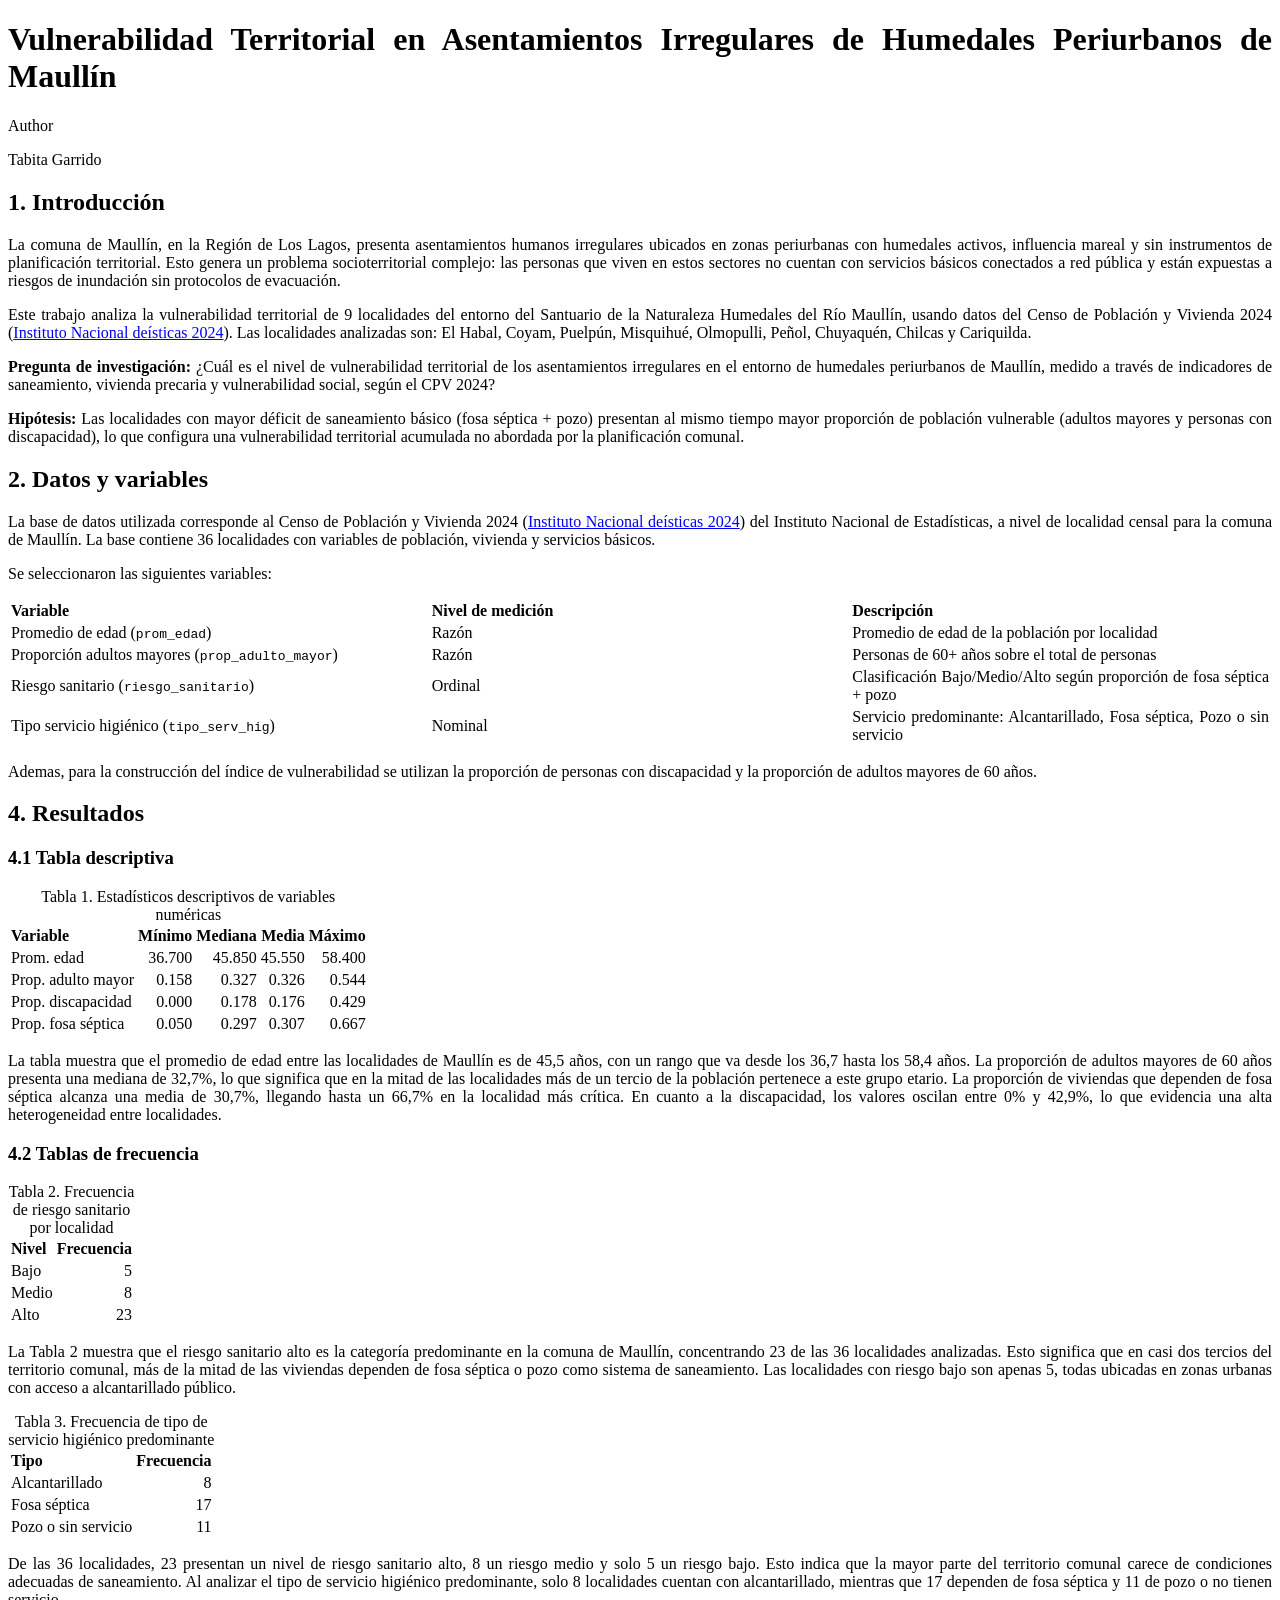
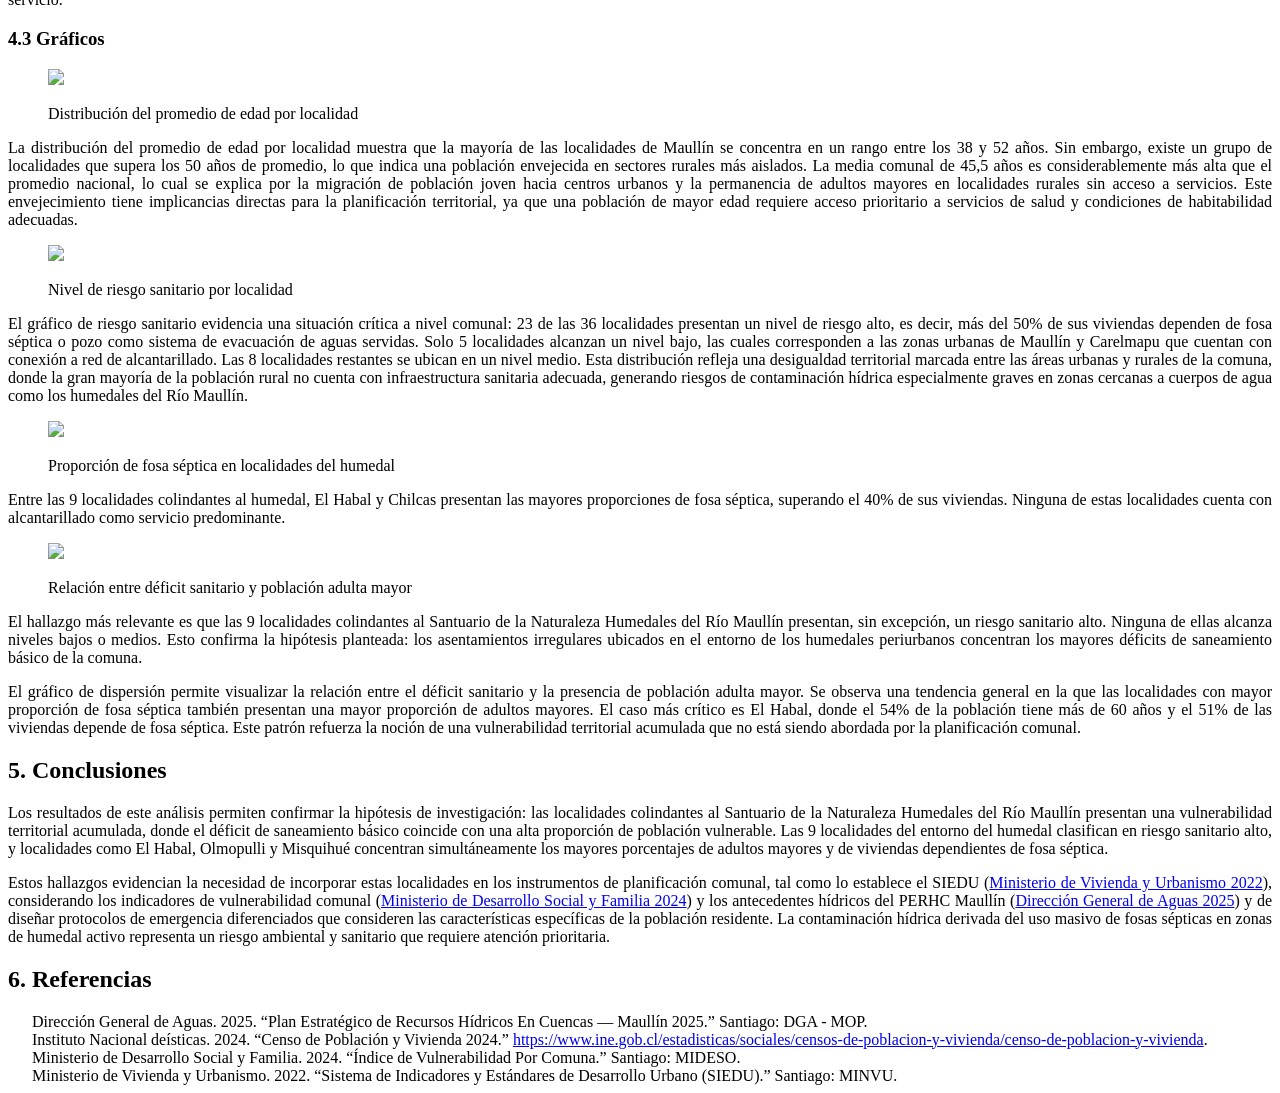
==== Indice_2.html @ 7546eaa1 "Add files via upload" ====
<!DOCTYPE html>
<html xmlns="http://www.w3.org/1999/xhtml" lang="en" xml:lang="en"><head>

<meta charset="utf-8">
<meta name="generator" content="quarto-1.5.57">

<meta name="viewport" content="width=device-width, initial-scale=1.0, user-scalable=yes">

<meta name="author" content="Tabita Garrido">

<title>Vulnerabilidad Territorial en Asentamientos Irregulares de Humedales Periurbanos de Maullín</title>
<style>
code{white-space: pre-wrap;}
span.smallcaps{font-variant: small-caps;}
div.columns{display: flex; gap: min(4vw, 1.5em);}
div.column{flex: auto; overflow-x: auto;}
div.hanging-indent{margin-left: 1.5em; text-indent: -1.5em;}
ul.task-list{list-style: none;}
ul.task-list li input[type="checkbox"] {
  width: 0.8em;
  margin: 0 0.8em 0.2em -1em; /* quarto-specific, see https://github.com/quarto-dev/quarto-cli/issues/4556 */ 
  vertical-align: middle;
}
/* CSS for citations */
div.csl-bib-body { }
div.csl-entry {
  clear: both;
  margin-bottom: 0em;
}
.hanging-indent div.csl-entry {
  margin-left:2em;
  text-indent:-2em;
}
div.csl-left-margin {
  min-width:2em;
  float:left;
}
div.csl-right-inline {
  margin-left:2em;
  padding-left:1em;
}
div.csl-indent {
  margin-left: 2em;
}</style>


<script src="Indice_2_files/libs/clipboard/clipboard.min.js"></script>
<script src="Indice_2_files/libs/quarto-html/quarto.js"></script>
<script src="Indice_2_files/libs/quarto-html/popper.min.js"></script>
<script src="Indice_2_files/libs/quarto-html/tippy.umd.min.js"></script>
<script src="Indice_2_files/libs/quarto-html/anchor.min.js"></script>
<link href="Indice_2_files/libs/quarto-html/tippy.css" rel="stylesheet">
<link href="Indice_2_files/libs/quarto-html/quarto-syntax-highlighting.css" rel="stylesheet" id="quarto-text-highlighting-styles">
<script src="Indice_2_files/libs/bootstrap/bootstrap.min.js"></script>
<link href="Indice_2_files/libs/bootstrap/bootstrap-icons.css" rel="stylesheet">
<link href="Indice_2_files/libs/bootstrap/bootstrap.min.css" rel="stylesheet" id="quarto-bootstrap" data-mode="light">


<link rel="stylesheet" href="estilo.css">
</head>

<body class="fullcontent">

<div id="quarto-content" class="page-columns page-rows-contents page-layout-article">

<main class="content" id="quarto-document-content">

<header id="title-block-header" class="quarto-title-block default">
<div class="quarto-title">
<h1 class="title">Vulnerabilidad Territorial en Asentamientos Irregulares de Humedales Periurbanos de Maullín</h1>
</div>



<div class="quarto-title-meta">

    <div>
    <div class="quarto-title-meta-heading">Author</div>
    <div class="quarto-title-meta-contents">
             <p>Tabita Garrido </p>
          </div>
  </div>
    
  
    
  </div>
  


</header>


<section id="introducción" class="level2">
<h2 class="anchored" data-anchor-id="introducción">1. Introducción</h2>
<p>La comuna de Maullín, en la Región de Los Lagos, presenta asentamientos humanos irregulares ubicados en zonas periurbanas con humedales activos, influencia mareal y sin instrumentos de planificación territorial. Esto genera un problema socioterritorial complejo: las personas que viven en estos sectores no cuentan con servicios básicos conectados a red pública y están expuestas a riesgos de inundación sin protocolos de evacuación.</p>
<p>Este trabajo analiza la vulnerabilidad territorial de 9 localidades del entorno del Santuario de la Naturaleza Humedales del Río Maullín, usando datos del Censo de Población y Vivienda 2024 <span class="citation" data-cites="instituto_nacional_de_estadisticas_censo_2024">(<a href="#ref-instituto_nacional_de_estadisticas_censo_2024" role="doc-biblioref">Instituto Nacional deísticas 2024</a>)</span>. Las localidades analizadas son: El Habal, Coyam, Puelpún, Misquihué, Olmopulli, Peñol, Chuyaquén, Chilcas y Cariquilda.</p>
<p><strong>Pregunta de investigación:</strong> ¿Cuál es el nivel de vulnerabilidad territorial de los asentamientos irregulares en el entorno de humedales periurbanos de Maullín, medido a través de indicadores de saneamiento, vivienda precaria y vulnerabilidad social, según el CPV 2024?</p>
<p><strong>Hipótesis:</strong> Las localidades con mayor déficit de saneamiento básico (fosa séptica + pozo) presentan al mismo tiempo mayor proporción de población vulnerable (adultos mayores y personas con discapacidad), lo que configura una vulnerabilidad territorial acumulada no abordada por la planificación comunal.</p>
</section>
<section id="datos-y-variables" class="level2">
<h2 class="anchored" data-anchor-id="datos-y-variables">2. Datos y variables</h2>
<p>La base de datos utilizada corresponde al Censo de Población y Vivienda 2024 <span class="citation" data-cites="instituto_nacional_de_estadisticas_censo_2024">(<a href="#ref-instituto_nacional_de_estadisticas_censo_2024" role="doc-biblioref">Instituto Nacional deísticas 2024</a>)</span> del Instituto Nacional de Estadísticas, a nivel de localidad censal para la comuna de Maullín. La base contiene 36 localidades con variables de población, vivienda y servicios básicos.</p>
<p>Se seleccionaron las siguientes variables:</p>
<table class="caption-top table">
<colgroup>
<col style="width: 33%">
<col style="width: 33%">
<col style="width: 33%">
</colgroup>
<thead>
<tr class="header">
<th>Variable</th>
<th>Nivel de medición</th>
<th>Descripción</th>
</tr>
</thead>
<tbody>
<tr class="odd">
<td>Promedio de edad (<code>prom_edad</code>)</td>
<td>Razón</td>
<td>Promedio de edad de la población por localidad</td>
</tr>
<tr class="even">
<td>Proporción adultos mayores (<code>prop_adulto_mayor</code>)</td>
<td>Razón</td>
<td>Personas de 60+ años sobre el total de personas</td>
</tr>
<tr class="odd">
<td>Riesgo sanitario (<code>riesgo_sanitario</code>)</td>
<td>Ordinal</td>
<td>Clasificación Bajo/Medio/Alto según proporción de fosa séptica + pozo</td>
</tr>
<tr class="even">
<td>Tipo servicio higiénico (<code>tipo_serv_hig</code>)</td>
<td>Nominal</td>
<td>Servicio predominante: Alcantarillado, Fosa séptica, Pozo o sin servicio</td>
</tr>
</tbody>
</table>
<p>Ademas, para la construcción del índice de vulnerabilidad se utilizan la proporción de personas con discapacidad y la proporción de adultos mayores de 60 años.</p>
</section>
<section id="resultados" class="level2">
<h2 class="anchored" data-anchor-id="resultados">4. Resultados</h2>
<section id="tabla-descriptiva" class="level3">
<h3 class="anchored" data-anchor-id="tabla-descriptiva">4.1 Tabla descriptiva</h3>
<div class="cell">
<div class="cell-output-display">
<table class="caption-top table table-sm table-striped small">
<caption>Tabla 1. Estadísticos descriptivos de variables numéricas</caption>
<thead>
<tr class="header">
<th style="text-align: left;">Variable</th>
<th style="text-align: right;">Mínimo</th>
<th style="text-align: right;">Mediana</th>
<th style="text-align: right;">Media</th>
<th style="text-align: right;">Máximo</th>
</tr>
</thead>
<tbody>
<tr class="odd">
<td style="text-align: left;">Prom. edad</td>
<td style="text-align: right;">36.700</td>
<td style="text-align: right;">45.850</td>
<td style="text-align: right;">45.550</td>
<td style="text-align: right;">58.400</td>
</tr>
<tr class="even">
<td style="text-align: left;">Prop. adulto mayor</td>
<td style="text-align: right;">0.158</td>
<td style="text-align: right;">0.327</td>
<td style="text-align: right;">0.326</td>
<td style="text-align: right;">0.544</td>
</tr>
<tr class="odd">
<td style="text-align: left;">Prop. discapacidad</td>
<td style="text-align: right;">0.000</td>
<td style="text-align: right;">0.178</td>
<td style="text-align: right;">0.176</td>
<td style="text-align: right;">0.429</td>
</tr>
<tr class="even">
<td style="text-align: left;">Prop. fosa séptica</td>
<td style="text-align: right;">0.050</td>
<td style="text-align: right;">0.297</td>
<td style="text-align: right;">0.307</td>
<td style="text-align: right;">0.667</td>
</tr>
</tbody>
</table>
</div>
</div>
<p>La tabla muestra que el promedio de edad entre las localidades de Maullín es de 45,5 años, con un rango que va desde los 36,7 hasta los 58,4 años. La proporción de adultos mayores de 60 años presenta una mediana de 32,7%, lo que significa que en la mitad de las localidades más de un tercio de la población pertenece a este grupo etario. La proporción de viviendas que dependen de fosa séptica alcanza una media de 30,7%, llegando hasta un 66,7% en la localidad más crítica. En cuanto a la discapacidad, los valores oscilan entre 0% y 42,9%, lo que evidencia una alta heterogeneidad entre localidades.</p>
</section>
<section id="tablas-de-frecuencia" class="level3">
<h3 class="anchored" data-anchor-id="tablas-de-frecuencia">4.2 Tablas de frecuencia</h3>
<div class="cell">
<div class="cell-output-display">
<table class="caption-top table table-sm table-striped small">
<caption>Tabla 2. Frecuencia de riesgo sanitario por localidad</caption>
<thead>
<tr class="header">
<th style="text-align: left;">Nivel</th>
<th style="text-align: right;">Frecuencia</th>
</tr>
</thead>
<tbody>
<tr class="odd">
<td style="text-align: left;">Bajo</td>
<td style="text-align: right;">5</td>
</tr>
<tr class="even">
<td style="text-align: left;">Medio</td>
<td style="text-align: right;">8</td>
</tr>
<tr class="odd">
<td style="text-align: left;">Alto</td>
<td style="text-align: right;">23</td>
</tr>
</tbody>
</table>
</div>
</div>
<p>La Tabla 2 muestra que el riesgo sanitario alto es la categoría predominante en la comuna de Maullín, concentrando 23 de las 36 localidades analizadas. Esto significa que en casi dos tercios del territorio comunal, más de la mitad de las viviendas dependen de fosa séptica o pozo como sistema de saneamiento. Las localidades con riesgo bajo son apenas 5, todas ubicadas en zonas urbanas con acceso a alcantarillado público.</p>
<div class="cell">
<div class="cell-output-display">
<table class="caption-top table table-sm table-striped small">
<caption>Tabla 3. Frecuencia de tipo de servicio higiénico predominante</caption>
<thead>
<tr class="header">
<th style="text-align: left;">Tipo</th>
<th style="text-align: right;">Frecuencia</th>
</tr>
</thead>
<tbody>
<tr class="odd">
<td style="text-align: left;">Alcantarillado</td>
<td style="text-align: right;">8</td>
</tr>
<tr class="even">
<td style="text-align: left;">Fosa séptica</td>
<td style="text-align: right;">17</td>
</tr>
<tr class="odd">
<td style="text-align: left;">Pozo o sin servicio</td>
<td style="text-align: right;">11</td>
</tr>
</tbody>
</table>
</div>
</div>
<p>De las 36 localidades, 23 presentan un nivel de riesgo sanitario alto, 8 un riesgo medio y solo 5 un riesgo bajo. Esto indica que la mayor parte del territorio comunal carece de condiciones adecuadas de saneamiento. Al analizar el tipo de servicio higiénico predominante, solo 8 localidades cuentan con alcantarillado, mientras que 17 dependen de fosa séptica y 11 de pozo o no tienen servicio.</p>
</section>
<section id="gráficos" class="level3">
<h3 class="anchored" data-anchor-id="gráficos">4.3 Gráficos</h3>
<div class="cell">
<div class="cell-output-display">
<div class="quarto-figure quarto-figure-center">
<figure class="figure">
<p><img src="Indice_2_files/figure-html/unnamed-chunk-5-1.png" class="img-fluid figure-img" width="672"></p>
<figcaption>Distribución del promedio de edad por localidad</figcaption>
</figure>
</div>
</div>
</div>
<p>La distribución del promedio de edad por localidad muestra que la mayoría de las localidades de Maullín se concentra en un rango entre los 38 y 52 años. Sin embargo, existe un grupo de localidades que supera los 50 años de promedio, lo que indica una población envejecida en sectores rurales más aislados. La media comunal de 45,5 años es considerablemente más alta que el promedio nacional, lo cual se explica por la migración de población joven hacia centros urbanos y la permanencia de adultos mayores en localidades rurales sin acceso a servicios. Este envejecimiento tiene implicancias directas para la planificación territorial, ya que una población de mayor edad requiere acceso prioritario a servicios de salud y condiciones de habitabilidad adecuadas.</p>
<div class="cell">
<div class="cell-output-display">
<div class="quarto-figure quarto-figure-center">
<figure class="figure">
<p><img src="Indice_2_files/figure-html/unnamed-chunk-6-1.png" class="img-fluid figure-img" width="672"></p>
<figcaption>Nivel de riesgo sanitario por localidad</figcaption>
</figure>
</div>
</div>
</div>
<p>El gráfico de riesgo sanitario evidencia una situación crítica a nivel comunal: 23 de las 36 localidades presentan un nivel de riesgo alto, es decir, más del 50% de sus viviendas dependen de fosa séptica o pozo como sistema de evacuación de aguas servidas. Solo 5 localidades alcanzan un nivel bajo, las cuales corresponden a las zonas urbanas de Maullín y Carelmapu que cuentan con conexión a red de alcantarillado. Las 8 localidades restantes se ubican en un nivel medio. Esta distribución refleja una desigualdad territorial marcada entre las áreas urbanas y rurales de la comuna, donde la gran mayoría de la población rural no cuenta con infraestructura sanitaria adecuada, generando riesgos de contaminación hídrica especialmente graves en zonas cercanas a cuerpos de agua como los humedales del Río Maullín.</p>
<div class="cell">
<div class="cell-output-display">
<div class="quarto-figure quarto-figure-center">
<figure class="figure">
<p><img src="Indice_2_files/figure-html/unnamed-chunk-7-1.png" class="img-fluid figure-img" width="672"></p>
<figcaption>Proporción de fosa séptica en localidades del humedal</figcaption>
</figure>
</div>
</div>
</div>
<p>Entre las 9 localidades colindantes al humedal, El Habal y Chilcas presentan las mayores proporciones de fosa séptica, superando el 40% de sus viviendas. Ninguna de estas localidades cuenta con alcantarillado como servicio predominante.</p>
<div class="cell">
<div class="cell-output-display">
<div class="quarto-figure quarto-figure-center">
<figure class="figure">
<p><img src="Indice_2_files/figure-html/unnamed-chunk-8-1.png" class="img-fluid figure-img" width="672"></p>
<figcaption>Relación entre déficit sanitario y población adulta mayor</figcaption>
</figure>
</div>
</div>
</div>
<p>El hallazgo más relevante es que las 9 localidades colindantes al Santuario de la Naturaleza Humedales del Río Maullín presentan, sin excepción, un riesgo sanitario alto. Ninguna de ellas alcanza niveles bajos o medios. Esto confirma la hipótesis planteada: los asentamientos irregulares ubicados en el entorno de los humedales periurbanos concentran los mayores déficits de saneamiento básico de la comuna.</p>
<p>El gráfico de dispersión permite visualizar la relación entre el déficit sanitario y la presencia de población adulta mayor. Se observa una tendencia general en la que las localidades con mayor proporción de fosa séptica también presentan una mayor proporción de adultos mayores. El caso más crítico es El Habal, donde el 54% de la población tiene más de 60 años y el 51% de las viviendas depende de fosa séptica. Este patrón refuerza la noción de una vulnerabilidad territorial acumulada que no está siendo abordada por la planificación comunal.</p>
</section>
</section>
<section id="conclusiones" class="level2">
<h2 class="anchored" data-anchor-id="conclusiones">5. Conclusiones</h2>
<p>Los resultados de este análisis permiten confirmar la hipótesis de investigación: las localidades colindantes al Santuario de la Naturaleza Humedales del Río Maullín presentan una vulnerabilidad territorial acumulada, donde el déficit de saneamiento básico coincide con una alta proporción de población vulnerable. Las 9 localidades del entorno del humedal clasifican en riesgo sanitario alto, y localidades como El Habal, Olmopulli y Misquihué concentran simultáneamente los mayores porcentajes de adultos mayores y de viviendas dependientes de fosa séptica.</p>
<p>Estos hallazgos evidencian la necesidad de incorporar estas localidades en los instrumentos de planificación comunal, tal como lo establece el SIEDU <span class="citation" data-cites="ministerio_de_vivienda_y_urbanismo_sistema_2022">(<a href="#ref-ministerio_de_vivienda_y_urbanismo_sistema_2022" role="doc-biblioref">Ministerio de Vivienda y Urbanismo 2022</a>)</span>, considerando los indicadores de vulnerabilidad comunal <span class="citation" data-cites="ministerio_de_desarrollo_social_y_familia_indice_2024">(<a href="#ref-ministerio_de_desarrollo_social_y_familia_indice_2024" role="doc-biblioref">Ministerio de Desarrollo Social y Familia 2024</a>)</span> y los antecedentes hídricos del PERHC Maullín <span class="citation" data-cites="direccion_general_de_aguas_plan_2025">(<a href="#ref-direccion_general_de_aguas_plan_2025" role="doc-biblioref">Dirección General de Aguas 2025</a>)</span> y de diseñar protocolos de emergencia diferenciados que consideren las características específicas de la población residente. La contaminación hídrica derivada del uso masivo de fosas sépticas en zonas de humedal activo representa un riesgo ambiental y sanitario que requiere atención prioritaria.</p>
</section>
<section id="referencias" class="level2 unnumbered">


</section>

<div id="quarto-appendix" class="default"><section class="quarto-appendix-contents" role="doc-bibliography" id="quarto-bibliography"><h2 class="anchored quarto-appendix-heading">6. Referencias</h2><div id="refs" class="references csl-bib-body hanging-indent" data-entry-spacing="0" role="list">
<div id="ref-direccion_general_de_aguas_plan_2025" class="csl-entry" role="listitem">
Dirección General de Aguas. 2025. <span>“Plan Estratégico de Recursos Hídricos En Cuencas — Maullín 2025.”</span> Santiago: DGA - MOP.
</div>
<div id="ref-instituto_nacional_de_estadisticas_censo_2024" class="csl-entry" role="listitem">
Instituto Nacional deísticas. 2024. <span>“Censo de Población y Vivienda 2024.”</span> <a href="https://www.ine.gob.cl/estadisticas/sociales/censos-de-poblacion-y-vivienda/censo-de-poblacion-y-vivienda">https://www.ine.gob.cl/estadisticas/sociales/censos-de-poblacion-y-vivienda/censo-de-poblacion-y-vivienda</a>.
</div>
<div id="ref-ministerio_de_desarrollo_social_y_familia_indice_2024" class="csl-entry" role="listitem">
Ministerio de Desarrollo Social y Familia. 2024. <span>“Índice de Vulnerabilidad Por Comuna.”</span> Santiago: MIDESO.
</div>
<div id="ref-ministerio_de_vivienda_y_urbanismo_sistema_2022" class="csl-entry" role="listitem">
Ministerio de Vivienda y Urbanismo. 2022. <span>“Sistema de Indicadores y Estándares de Desarrollo Urbano (SIEDU).”</span> Santiago: MINVU.
</div>
</div></section></div></main>
<!-- /main column -->
<script id="quarto-html-after-body" type="application/javascript">
window.document.addEventListener("DOMContentLoaded", function (event) {
  const toggleBodyColorMode = (bsSheetEl) => {
    const mode = bsSheetEl.getAttribute("data-mode");
    const bodyEl = window.document.querySelector("body");
    if (mode === "dark") {
      bodyEl.classList.add("quarto-dark");
      bodyEl.classList.remove("quarto-light");
    } else {
      bodyEl.classList.add("quarto-light");
      bodyEl.classList.remove("quarto-dark");
    }
  }
  const toggleBodyColorPrimary = () => {
    const bsSheetEl = window.document.querySelector("link#quarto-bootstrap");
    if (bsSheetEl) {
      toggleBodyColorMode(bsSheetEl);
    }
  }
  toggleBodyColorPrimary();  
  const icon = "";
  const anchorJS = new window.AnchorJS();
  anchorJS.options = {
    placement: 'right',
    icon: icon
  };
  anchorJS.add('.anchored');
  const isCodeAnnotation = (el) => {
    for (const clz of el.classList) {
      if (clz.startsWith('code-annotation-')) {                     
        return true;
      }
    }
    return false;
  }
  const onCopySuccess = function(e) {
    // button target
    const button = e.trigger;
    // don't keep focus
    button.blur();
    // flash "checked"
    button.classList.add('code-copy-button-checked');
    var currentTitle = button.getAttribute("title");
    button.setAttribute("title", "Copied!");
    let tooltip;
    if (window.bootstrap) {
      button.setAttribute("data-bs-toggle", "tooltip");
      button.setAttribute("data-bs-placement", "left");
      button.setAttribute("data-bs-title", "Copied!");
      tooltip = new bootstrap.Tooltip(button, 
        { trigger: "manual", 
          customClass: "code-copy-button-tooltip",
          offset: [0, -8]});
      tooltip.show();    
    }
    setTimeout(function() {
      if (tooltip) {
        tooltip.hide();
        button.removeAttribute("data-bs-title");
        button.removeAttribute("data-bs-toggle");
        button.removeAttribute("data-bs-placement");
      }
      button.setAttribute("title", currentTitle);
      button.classList.remove('code-copy-button-checked');
    }, 1000);
    // clear code selection
    e.clearSelection();
  }
  const getTextToCopy = function(trigger) {
      const codeEl = trigger.previousElementSibling.cloneNode(true);
      for (const childEl of codeEl.children) {
        if (isCodeAnnotation(childEl)) {
          childEl.remove();
        }
      }
      return codeEl.innerText;
  }
  const clipboard = new window.ClipboardJS('.code-copy-button:not([data-in-quarto-modal])', {
    text: getTextToCopy
  });
  clipboard.on('success', onCopySuccess);
  if (window.document.getElementById('quarto-embedded-source-code-modal')) {
    // For code content inside modals, clipBoardJS needs to be initialized with a container option
    // TODO: Check when it could be a function (https://github.com/zenorocha/clipboard.js/issues/860)
    const clipboardModal = new window.ClipboardJS('.code-copy-button[data-in-quarto-modal]', {
      text: getTextToCopy,
      container: window.document.getElementById('quarto-embedded-source-code-modal')
    });
    clipboardModal.on('success', onCopySuccess);
  }
    var localhostRegex = new RegExp(/^(?:http|https):\/\/localhost\:?[0-9]*\//);
    var mailtoRegex = new RegExp(/^mailto:/);
      var filterRegex = new RegExp('/' + window.location.host + '/');
    var isInternal = (href) => {
        return filterRegex.test(href) || localhostRegex.test(href) || mailtoRegex.test(href);
    }
    // Inspect non-navigation links and adorn them if external
 	var links = window.document.querySelectorAll('a[href]:not(.nav-link):not(.navbar-brand):not(.toc-action):not(.sidebar-link):not(.sidebar-item-toggle):not(.pagination-link):not(.no-external):not([aria-hidden]):not(.dropdown-item):not(.quarto-navigation-tool):not(.about-link)');
    for (var i=0; i<links.length; i++) {
      const link = links[i];
      if (!isInternal(link.href)) {
        // undo the damage that might have been done by quarto-nav.js in the case of
        // links that we want to consider external
        if (link.dataset.originalHref !== undefined) {
          link.href = link.dataset.originalHref;
        }
      }
    }
  function tippyHover(el, contentFn, onTriggerFn, onUntriggerFn) {
    const config = {
      allowHTML: true,
      maxWidth: 500,
      delay: 100,
      arrow: false,
      appendTo: function(el) {
          return el.parentElement;
      },
      interactive: true,
      interactiveBorder: 10,
      theme: 'quarto',
      placement: 'bottom-start',
    };
    if (contentFn) {
      config.content = contentFn;
    }
    if (onTriggerFn) {
      config.onTrigger = onTriggerFn;
    }
    if (onUntriggerFn) {
      config.onUntrigger = onUntriggerFn;
    }
    window.tippy(el, config); 
  }
  const noterefs = window.document.querySelectorAll('a[role="doc-noteref"]');
  for (var i=0; i<noterefs.length; i++) {
    const ref = noterefs[i];
    tippyHover(ref, function() {
      // use id or data attribute instead here
      let href = ref.getAttribute('data-footnote-href') || ref.getAttribute('href');
      try { href = new URL(href).hash; } catch {}
      const id = href.replace(/^#\/?/, "");
      const note = window.document.getElementById(id);
      if (note) {
        return note.innerHTML;
      } else {
        return "";
      }
    });
  }
  const xrefs = window.document.querySelectorAll('a.quarto-xref');
  const processXRef = (id, note) => {
    // Strip column container classes
    const stripColumnClz = (el) => {
      el.classList.remove("page-full", "page-columns");
      if (el.children) {
        for (const child of el.children) {
          stripColumnClz(child);
        }
      }
    }
    stripColumnClz(note)
    if (id === null || id.startsWith('sec-')) {
      // Special case sections, only their first couple elements
      const container = document.createElement("div");
      if (note.children && note.children.length > 2) {
        container.appendChild(note.children[0].cloneNode(true));
        for (let i = 1; i < note.children.length; i++) {
          const child = note.children[i];
          if (child.tagName === "P" && child.innerText === "") {
            continue;
          } else {
            container.appendChild(child.cloneNode(true));
            break;
          }
        }
        if (window.Quarto?.typesetMath) {
          window.Quarto.typesetMath(container);
        }
        return container.innerHTML
      } else {
        if (window.Quarto?.typesetMath) {
          window.Quarto.typesetMath(note);
        }
        return note.innerHTML;
      }
    } else {
      // Remove any anchor links if they are present
      const anchorLink = note.querySelector('a.anchorjs-link');
      if (anchorLink) {
        anchorLink.remove();
      }
      if (window.Quarto?.typesetMath) {
        window.Quarto.typesetMath(note);
      }
      // TODO in 1.5, we should make sure this works without a callout special case
      if (note.classList.contains("callout")) {
        return note.outerHTML;
      } else {
        return note.innerHTML;
      }
    }
  }
  for (var i=0; i<xrefs.length; i++) {
    const xref = xrefs[i];
    tippyHover(xref, undefined, function(instance) {
      instance.disable();
      let url = xref.getAttribute('href');
      let hash = undefined; 
      if (url.startsWith('#')) {
        hash = url;
      } else {
        try { hash = new URL(url).hash; } catch {}
      }
      if (hash) {
        const id = hash.replace(/^#\/?/, "");
        const note = window.document.getElementById(id);
        if (note !== null) {
          try {
            const html = processXRef(id, note.cloneNode(true));
            instance.setContent(html);
          } finally {
            instance.enable();
            instance.show();
          }
        } else {
          // See if we can fetch this
          fetch(url.split('#')[0])
          .then(res => res.text())
          .then(html => {
            const parser = new DOMParser();
            const htmlDoc = parser.parseFromString(html, "text/html");
            const note = htmlDoc.getElementById(id);
            if (note !== null) {
              const html = processXRef(id, note);
              instance.setContent(html);
            } 
          }).finally(() => {
            instance.enable();
            instance.show();
          });
        }
      } else {
        // See if we can fetch a full url (with no hash to target)
        // This is a special case and we should probably do some content thinning / targeting
        fetch(url)
        .then(res => res.text())
        .then(html => {
          const parser = new DOMParser();
          const htmlDoc = parser.parseFromString(html, "text/html");
          const note = htmlDoc.querySelector('main.content');
          if (note !== null) {
            // This should only happen for chapter cross references
            // (since there is no id in the URL)
            // remove the first header
            if (note.children.length > 0 && note.children[0].tagName === "HEADER") {
              note.children[0].remove();
            }
            const html = processXRef(null, note);
            instance.setContent(html);
          } 
        }).finally(() => {
          instance.enable();
          instance.show();
        });
      }
    }, function(instance) {
    });
  }
      let selectedAnnoteEl;
      const selectorForAnnotation = ( cell, annotation) => {
        let cellAttr = 'data-code-cell="' + cell + '"';
        let lineAttr = 'data-code-annotation="' +  annotation + '"';
        const selector = 'span[' + cellAttr + '][' + lineAttr + ']';
        return selector;
      }
      const selectCodeLines = (annoteEl) => {
        const doc = window.document;
        const targetCell = annoteEl.getAttribute("data-target-cell");
        const targetAnnotation = annoteEl.getAttribute("data-target-annotation");
        const annoteSpan = window.document.querySelector(selectorForAnnotation(targetCell, targetAnnotation));
        const lines = annoteSpan.getAttribute("data-code-lines").split(",");
        const lineIds = lines.map((line) => {
          return targetCell + "-" + line;
        })
        let top = null;
        let height = null;
        let parent = null;
        if (lineIds.length > 0) {
            //compute the position of the single el (top and bottom and make a div)
            const el = window.document.getElementById(lineIds[0]);
            top = el.offsetTop;
            height = el.offsetHeight;
            parent = el.parentElement.parentElement;
          if (lineIds.length > 1) {
            const lastEl = window.document.getElementById(lineIds[lineIds.length - 1]);
            const bottom = lastEl.offsetTop + lastEl.offsetHeight;
            height = bottom - top;
          }
          if (top !== null && height !== null && parent !== null) {
            // cook up a div (if necessary) and position it 
            let div = window.document.getElementById("code-annotation-line-highlight");
            if (div === null) {
              div = window.document.createElement("div");
              div.setAttribute("id", "code-annotation-line-highlight");
              div.style.position = 'absolute';
              parent.appendChild(div);
            }
            div.style.top = top - 2 + "px";
            div.style.height = height + 4 + "px";
            div.style.left = 0;
            let gutterDiv = window.document.getElementById("code-annotation-line-highlight-gutter");
            if (gutterDiv === null) {
              gutterDiv = window.document.createElement("div");
              gutterDiv.setAttribute("id", "code-annotation-line-highlight-gutter");
              gutterDiv.style.position = 'absolute';
              const codeCell = window.document.getElementById(targetCell);
              const gutter = codeCell.querySelector('.code-annotation-gutter');
              gutter.appendChild(gutterDiv);
            }
            gutterDiv.style.top = top - 2 + "px";
            gutterDiv.style.height = height + 4 + "px";
          }
          selectedAnnoteEl = annoteEl;
        }
      };
      const unselectCodeLines = () => {
        const elementsIds = ["code-annotation-line-highlight", "code-annotation-line-highlight-gutter"];
        elementsIds.forEach((elId) => {
          const div = window.document.getElementById(elId);
          if (div) {
            div.remove();
          }
        });
        selectedAnnoteEl = undefined;
      };
        // Handle positioning of the toggle
    window.addEventListener(
      "resize",
      throttle(() => {
        elRect = undefined;
        if (selectedAnnoteEl) {
          selectCodeLines(selectedAnnoteEl);
        }
      }, 10)
    );
    function throttle(fn, ms) {
    let throttle = false;
    let timer;
      return (...args) => {
        if(!throttle) { // first call gets through
            fn.apply(this, args);
            throttle = true;
        } else { // all the others get throttled
            if(timer) clearTimeout(timer); // cancel #2
            timer = setTimeout(() => {
              fn.apply(this, args);
              timer = throttle = false;
            }, ms);
        }
      };
    }
      // Attach click handler to the DT
      const annoteDls = window.document.querySelectorAll('dt[data-target-cell]');
      for (const annoteDlNode of annoteDls) {
        annoteDlNode.addEventListener('click', (event) => {
          const clickedEl = event.target;
          if (clickedEl !== selectedAnnoteEl) {
            unselectCodeLines();
            const activeEl = window.document.querySelector('dt[data-target-cell].code-annotation-active');
            if (activeEl) {
              activeEl.classList.remove('code-annotation-active');
            }
            selectCodeLines(clickedEl);
            clickedEl.classList.add('code-annotation-active');
          } else {
            // Unselect the line
            unselectCodeLines();
            clickedEl.classList.remove('code-annotation-active');
          }
        });
      }
  const findCites = (el) => {
    const parentEl = el.parentElement;
    if (parentEl) {
      const cites = parentEl.dataset.cites;
      if (cites) {
        return {
          el,
          cites: cites.split(' ')
        };
      } else {
        return findCites(el.parentElement)
      }
    } else {
      return undefined;
    }
  };
  var bibliorefs = window.document.querySelectorAll('a[role="doc-biblioref"]');
  for (var i=0; i<bibliorefs.length; i++) {
    const ref = bibliorefs[i];
    const citeInfo = findCites(ref);
    if (citeInfo) {
      tippyHover(citeInfo.el, function() {
        var popup = window.document.createElement('div');
        citeInfo.cites.forEach(function(cite) {
          var citeDiv = window.document.createElement('div');
          citeDiv.classList.add('hanging-indent');
          citeDiv.classList.add('csl-entry');
          var biblioDiv = window.document.getElementById('ref-' + cite);
          if (biblioDiv) {
            citeDiv.innerHTML = biblioDiv.innerHTML;
          }
          popup.appendChild(citeDiv);
        });
        return popup.innerHTML;
      });
    }
  }
});
</script>
</div> <!-- /content -->




</body></html>
---- estilo.css ----
body {
  text-align: justify;
}
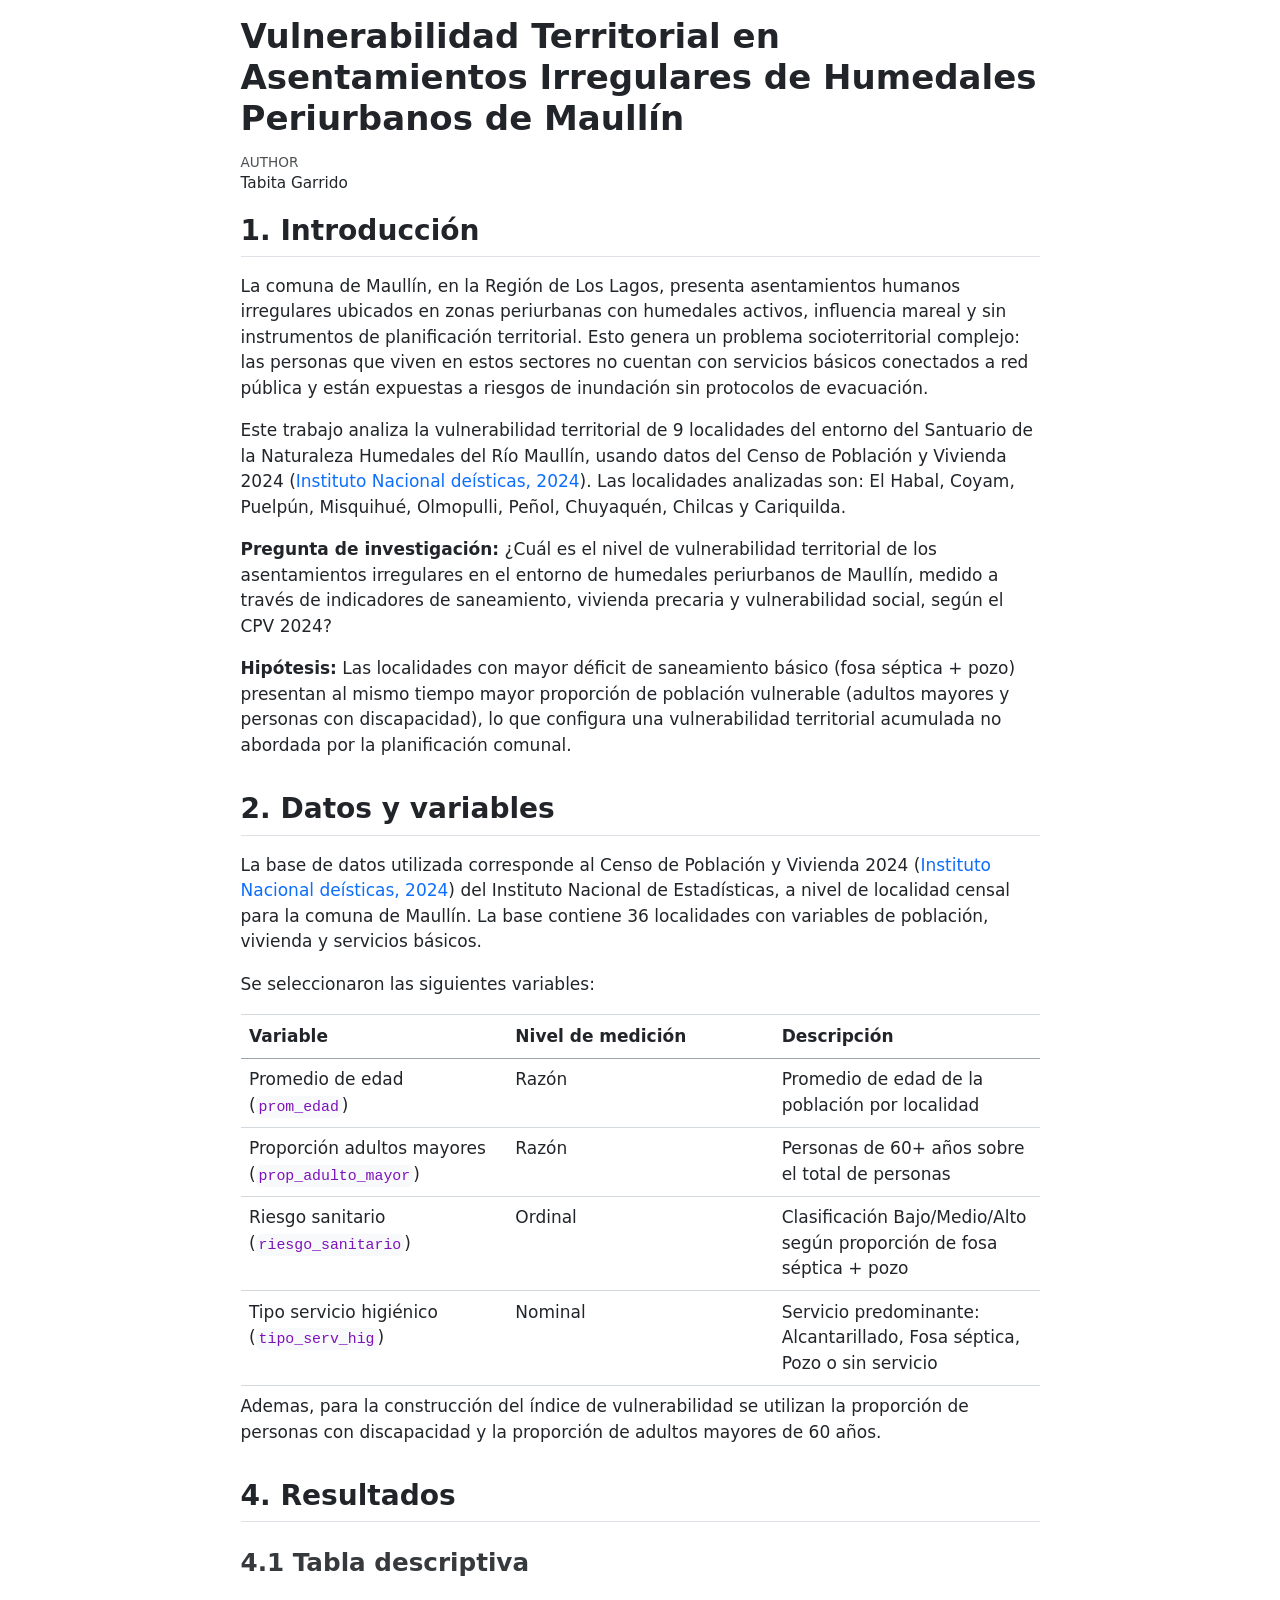
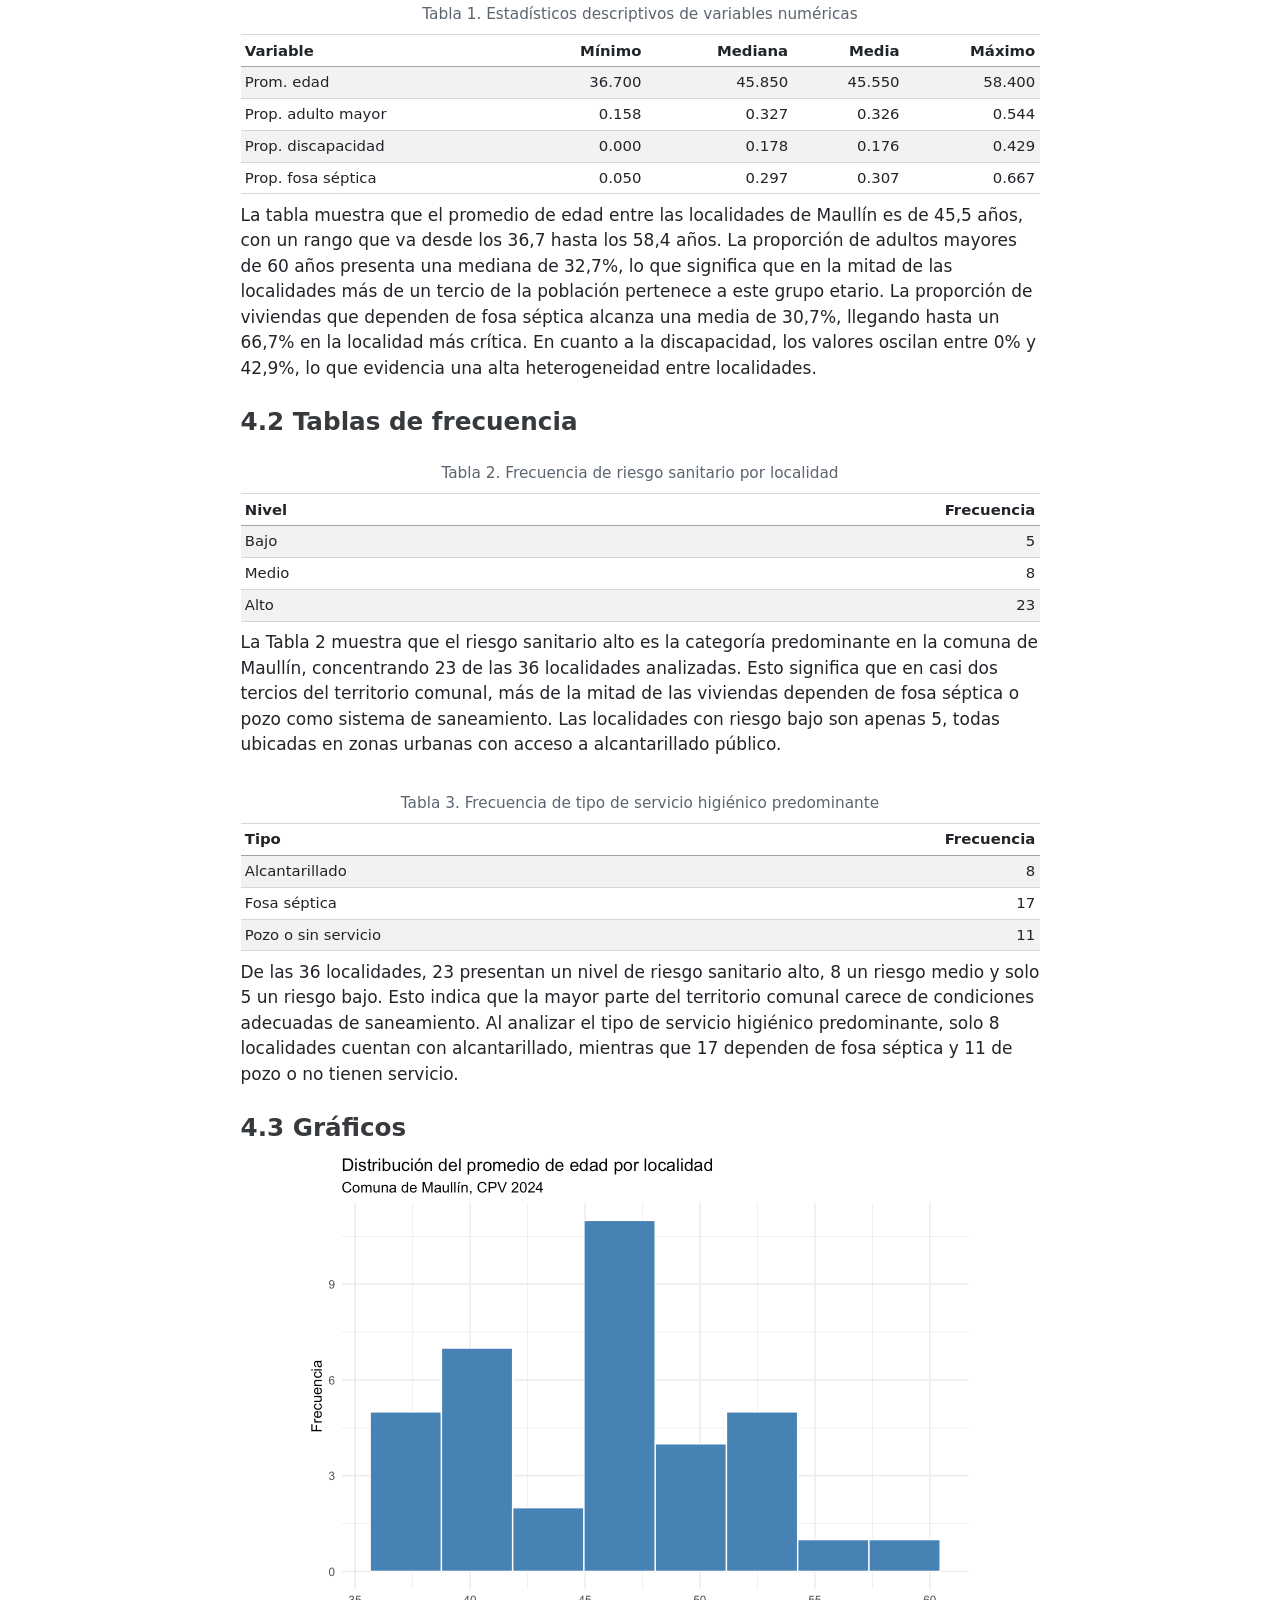
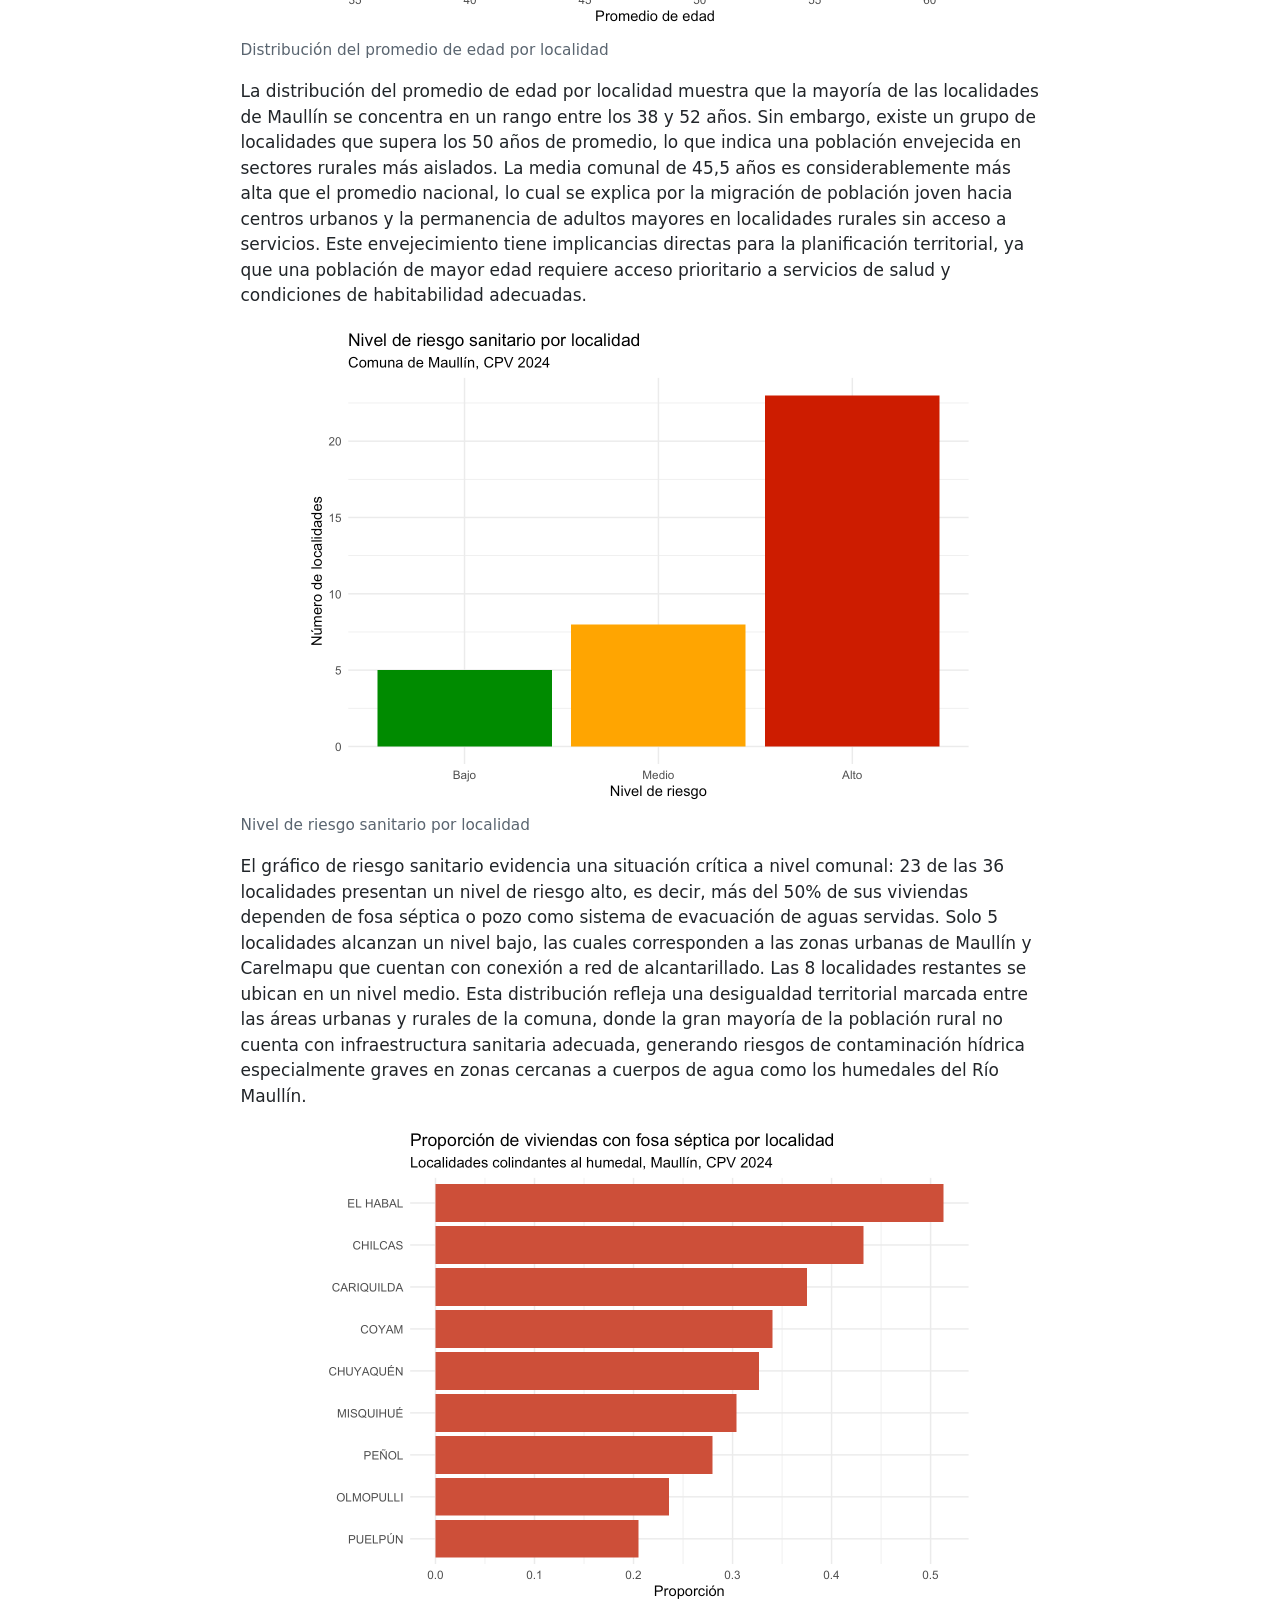
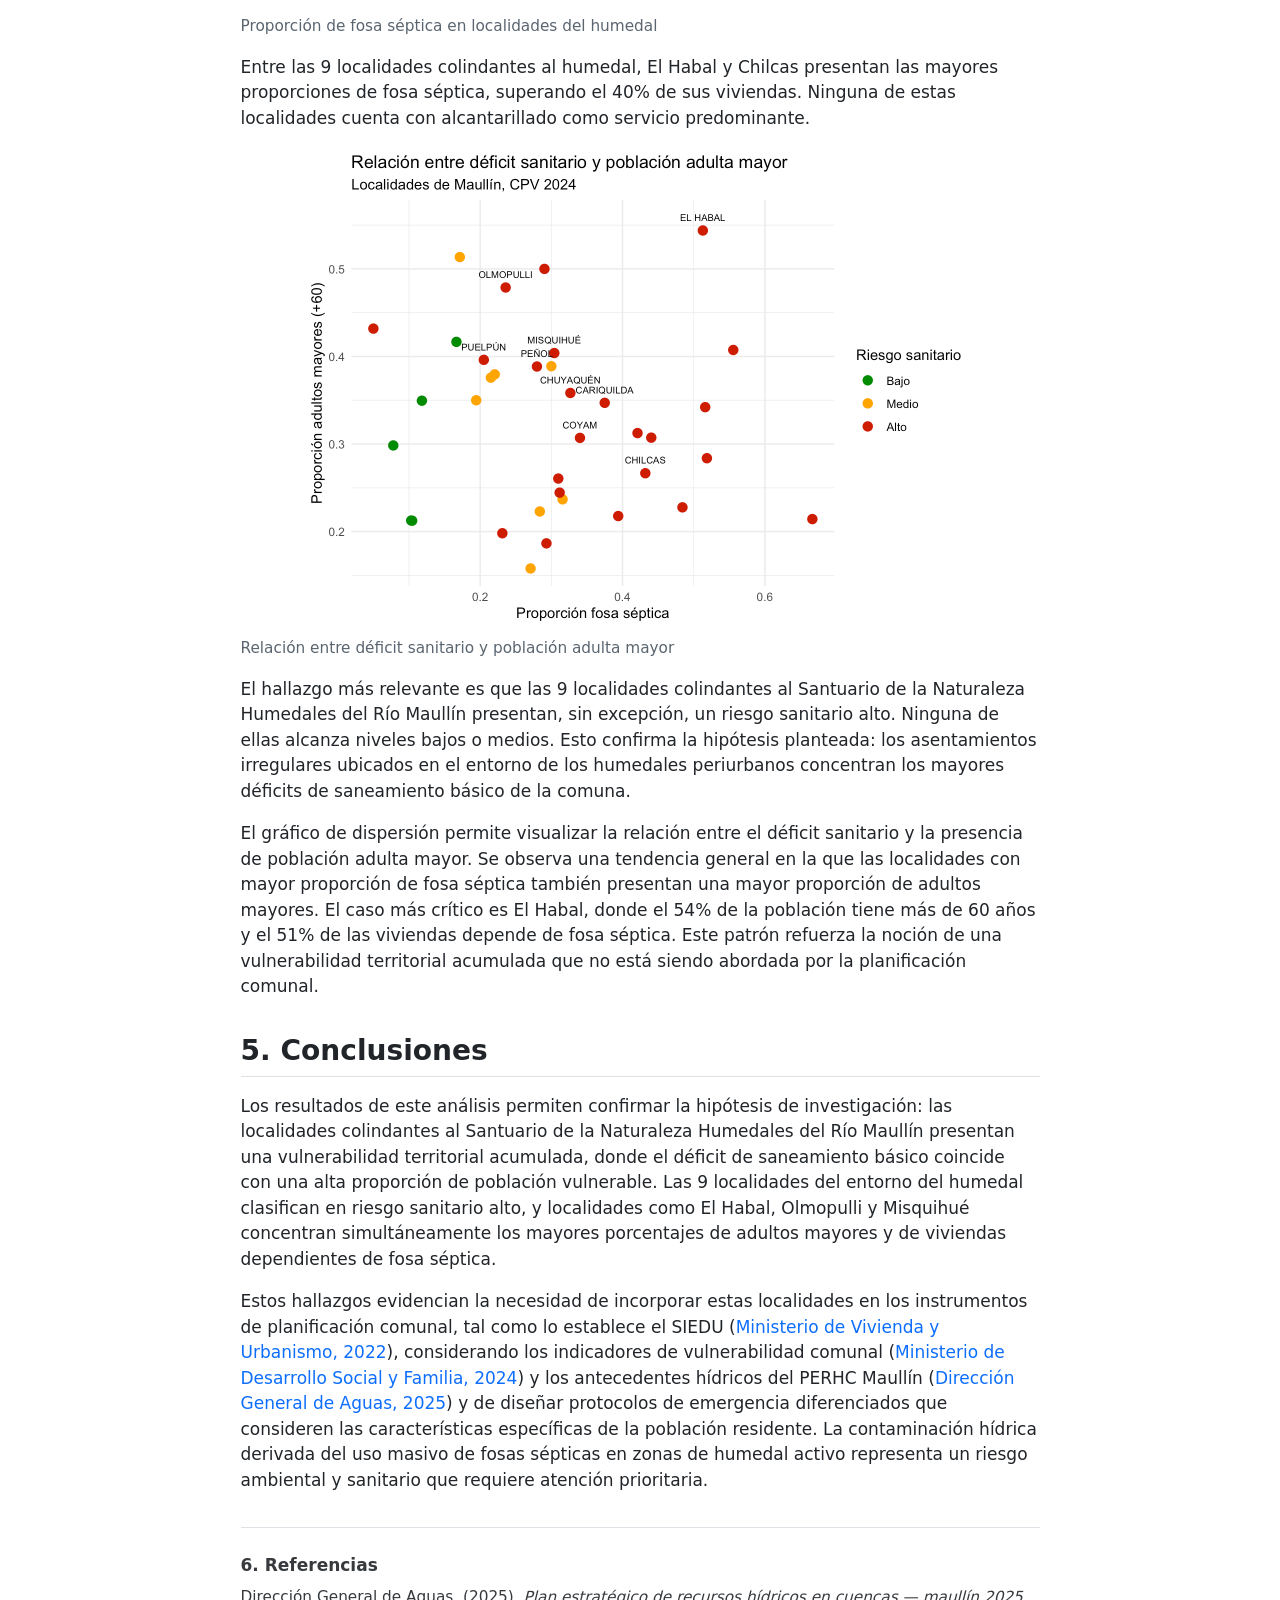
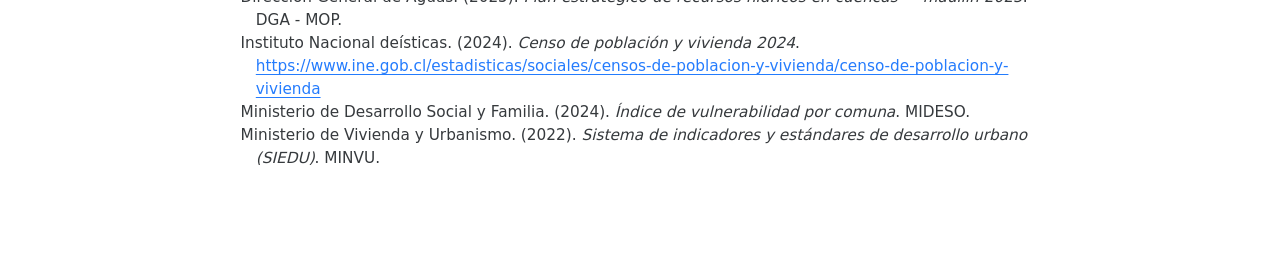
==== commit 073943ad: "Add files via upload" ====
--- a/Indice_2.html
+++ b/Indice_2.html
@@ -17,46 +17,3050 @@
 div.hanging-indent{margin-left: 1.5em; text-indent: -1.5em;}
 ul.task-list{list-style: none;}
 ul.task-list li input[type="checkbox"] {
-  width: 0.8em;
-  margin: 0 0.8em 0.2em -1em; /* quarto-specific, see https://github.com/quarto-dev/quarto-cli/issues/4556 */ 
-  vertical-align: middle;
+width: 0.8em;
+margin: 0 0.8em 0.2em -1em;  vertical-align: middle;
 }
-/* CSS for citations */
+
 div.csl-bib-body { }
 div.csl-entry {
-  clear: both;
-  margin-bottom: 0em;
+clear: both;
+margin-bottom: 0em;
 }
 .hanging-indent div.csl-entry {
-  margin-left:2em;
-  text-indent:-2em;
+margin-left:2em;
+text-indent:-2em;
 }
 div.csl-left-margin {
-  min-width:2em;
-  float:left;
+min-width:2em;
+float:left;
 }
 div.csl-right-inline {
-  margin-left:2em;
-  padding-left:1em;
+margin-left:2em;
+padding-left:1em;
 }
 div.csl-indent {
-  margin-left: 2em;
+margin-left: 2em;
 }</style>
 
 
-<script src="Indice_2_files/libs/clipboard/clipboard.min.js"></script>
-<script src="Indice_2_files/libs/quarto-html/quarto.js"></script>
-<script src="Indice_2_files/libs/quarto-html/popper.min.js"></script>
-<script src="Indice_2_files/libs/quarto-html/tippy.umd.min.js"></script>
-<script src="Indice_2_files/libs/quarto-html/anchor.min.js"></script>
-<link href="Indice_2_files/libs/quarto-html/tippy.css" rel="stylesheet">
-<link href="Indice_2_files/libs/quarto-html/quarto-syntax-highlighting.css" rel="stylesheet" id="quarto-text-highlighting-styles">
-<script src="Indice_2_files/libs/bootstrap/bootstrap.min.js"></script>
-<link href="Indice_2_files/libs/bootstrap/bootstrap-icons.css" rel="stylesheet">
-<link href="Indice_2_files/libs/bootstrap/bootstrap.min.css" rel="stylesheet" id="quarto-bootstrap" data-mode="light">
-
-
-<link rel="stylesheet" href="estilo.css">
+<script>/*!
+ * clipboard.js v2.0.11
+ * https://clipboardjs.com/
+ *
+ * Licensed MIT © Zeno Rocha
+ */
+!function(t,e){"object"==typeof exports&&"object"==typeof module?module.exports=e():"function"==typeof define&&define.amd?define([],e):"object"==typeof exports?exports.ClipboardJS=e():t.ClipboardJS=e()}(this,function(){return n={686:function(t,e,n){"use strict";n.d(e,{default:function(){return b}});var e=n(279),i=n.n(e),e=n(370),u=n.n(e),e=n(817),r=n.n(e);function c(t){try{return document.execCommand(t)}catch(t){return}}var a=function(t){t=r()(t);return c("cut"),t};function o(t,e){var n,o,t=(n=t,o="rtl"===document.documentElement.getAttribute("dir"),(t=document.createElement("textarea")).style.fontSize="12pt",t.style.border="0",t.style.padding="0",t.style.margin="0",t.style.position="absolute",t.style[o?"right":"left"]="-9999px",o=window.pageYOffset||document.documentElement.scrollTop,t.style.top="".concat(o,"px"),t.setAttribute("readonly",""),t.value=n,t);return e.container.appendChild(t),e=r()(t),c("copy"),t.remove(),e}var f=function(t){var e=1<arguments.length&&void 0!==arguments[1]?arguments[1]:{container:document.body},n="";return"string"==typeof t?n=o(t,e):t instanceof HTMLInputElement&&!["text","search","url","tel","password"].includes(null==t?void 0:t.type)?n=o(t.value,e):(n=r()(t),c("copy")),n};function l(t){return(l="function"==typeof Symbol&&"symbol"==typeof Symbol.iterator?function(t){return typeof t}:function(t){return t&&"function"==typeof Symbol&&t.constructor===Symbol&&t!==Symbol.prototype?"symbol":typeof t})(t)}var s=function(){var t=0<arguments.length&&void 0!==arguments[0]?arguments[0]:{},e=t.action,n=void 0===e?"copy":e,o=t.container,e=t.target,t=t.text;if("copy"!==n&&"cut"!==n)throw new Error('Invalid "action" value, use either "copy" or "cut"');if(void 0!==e){if(!e||"object"!==l(e)||1!==e.nodeType)throw new Error('Invalid "target" value, use a valid Element');if("copy"===n&&e.hasAttribute("disabled"))throw new Error('Invalid "target" attribute. Please use "readonly" instead of "disabled" attribute');if("cut"===n&&(e.hasAttribute("readonly")||e.hasAttribute("disabled")))throw new Error('Invalid "target" attribute. You can\'t cut text from elements with "readonly" or "disabled" attributes')}return t?f(t,{container:o}):e?"cut"===n?a(e):f(e,{container:o}):void 0};function p(t){return(p="function"==typeof Symbol&&"symbol"==typeof Symbol.iterator?function(t){return typeof t}:function(t){return t&&"function"==typeof Symbol&&t.constructor===Symbol&&t!==Symbol.prototype?"symbol":typeof t})(t)}function d(t,e){for(var n=0;n<e.length;n++){var o=e[n];o.enumerable=o.enumerable||!1,o.configurable=!0,"value"in o&&(o.writable=!0),Object.defineProperty(t,o.key,o)}}function y(t,e){return(y=Object.setPrototypeOf||function(t,e){return t.__proto__=e,t})(t,e)}function h(n){var o=function(){if("undefined"==typeof Reflect||!Reflect.construct)return!1;if(Reflect.construct.sham)return!1;if("function"==typeof Proxy)return!0;try{return Date.prototype.toString.call(Reflect.construct(Date,[],function(){})),!0}catch(t){return!1}}();return function(){var t,e=v(n);return t=o?(t=v(this).constructor,Reflect.construct(e,arguments,t)):e.apply(this,arguments),e=this,!(t=t)||"object"!==p(t)&&"function"!=typeof t?function(t){if(void 0!==t)return t;throw new ReferenceError("this hasn't been initialised - super() hasn't been called")}(e):t}}function v(t){return(v=Object.setPrototypeOf?Object.getPrototypeOf:function(t){return t.__proto__||Object.getPrototypeOf(t)})(t)}function m(t,e){t="data-clipboard-".concat(t);if(e.hasAttribute(t))return e.getAttribute(t)}var b=function(){!function(t,e){if("function"!=typeof e&&null!==e)throw new TypeError("Super expression must either be null or a function");t.prototype=Object.create(e&&e.prototype,{constructor:{value:t,writable:!0,configurable:!0}}),e&&y(t,e)}(r,i());var t,e,n,o=h(r);function r(t,e){var n;return function(t){if(!(t instanceof r))throw new TypeError("Cannot call a class as a function")}(this),(n=o.call(this)).resolveOptions(e),n.listenClick(t),n}return t=r,n=[{key:"copy",value:function(t){var e=1<arguments.length&&void 0!==arguments[1]?arguments[1]:{container:document.body};return f(t,e)}},{key:"cut",value:function(t){return a(t)}},{key:"isSupported",value:function(){var t=0<arguments.length&&void 0!==arguments[0]?arguments[0]:["copy","cut"],t="string"==typeof t?[t]:t,e=!!document.queryCommandSupported;return t.forEach(function(t){e=e&&!!document.queryCommandSupported(t)}),e}}],(e=[{key:"resolveOptions",value:function(){var t=0<arguments.length&&void 0!==arguments[0]?arguments[0]:{};this.action="function"==typeof t.action?t.action:this.defaultAction,this.target="function"==typeof t.target?t.target:this.defaultTarget,this.text="function"==typeof t.text?t.text:this.defaultText,this.container="object"===p(t.container)?t.container:document.body}},{key:"listenClick",value:function(t){var e=this;this.listener=u()(t,"click",function(t){return e.onClick(t)})}},{key:"onClick",value:function(t){var e=t.delegateTarget||t.currentTarget,n=this.action(e)||"copy",t=s({action:n,container:this.container,target:this.target(e),text:this.text(e)});this.emit(t?"success":"error",{action:n,text:t,trigger:e,clearSelection:function(){e&&e.focus(),window.getSelection().removeAllRanges()}})}},{key:"defaultAction",value:function(t){return m("action",t)}},{key:"defaultTarget",value:function(t){t=m("target",t);if(t)return document.querySelector(t)}},{key:"defaultText",value:function(t){return m("text",t)}},{key:"destroy",value:function(){this.listener.destroy()}}])&&d(t.prototype,e),n&&d(t,n),r}()},828:function(t){var e;"undefined"==typeof Element||Element.prototype.matches||((e=Element.prototype).matches=e.matchesSelector||e.mozMatchesSelector||e.msMatchesSelector||e.oMatchesSelector||e.webkitMatchesSelector),t.exports=function(t,e){for(;t&&9!==t.nodeType;){if("function"==typeof t.matches&&t.matches(e))return t;t=t.parentNode}}},438:function(t,e,n){var u=n(828);function i(t,e,n,o,r){var i=function(e,n,t,o){return function(t){t.delegateTarget=u(t.target,n),t.delegateTarget&&o.call(e,t)}}.apply(this,arguments);return t.addEventListener(n,i,r),{destroy:function(){t.removeEventListener(n,i,r)}}}t.exports=function(t,e,n,o,r){return"function"==typeof t.addEventListener?i.apply(null,arguments):"function"==typeof n?i.bind(null,document).apply(null,arguments):("string"==typeof t&&(t=document.querySelectorAll(t)),Array.prototype.map.call(t,function(t){return i(t,e,n,o,r)}))}},879:function(t,n){n.node=function(t){return void 0!==t&&t instanceof HTMLElement&&1===t.nodeType},n.nodeList=function(t){var e=Object.prototype.toString.call(t);return void 0!==t&&("[object NodeList]"===e||"[object HTMLCollection]"===e)&&"length"in t&&(0===t.length||n.node(t[0]))},n.string=function(t){return"string"==typeof t||t instanceof String},n.fn=function(t){return"[object Function]"===Object.prototype.toString.call(t)}},370:function(t,e,n){var f=n(879),l=n(438);t.exports=function(t,e,n){if(!t&&!e&&!n)throw new Error("Missing required arguments");if(!f.string(e))throw new TypeError("Second argument must be a String");if(!f.fn(n))throw new TypeError("Third argument must be a Function");if(f.node(t))return c=e,a=n,(u=t).addEventListener(c,a),{destroy:function(){u.removeEventListener(c,a)}};if(f.nodeList(t))return o=t,r=e,i=n,Array.prototype.forEach.call(o,function(t){t.addEventListener(r,i)}),{destroy:function(){Array.prototype.forEach.call(o,function(t){t.removeEventListener(r,i)})}};if(f.string(t))return t=t,e=e,n=n,l(document.body,t,e,n);throw new TypeError("First argument must be a String, HTMLElement, HTMLCollection, or NodeList");var o,r,i,u,c,a}},817:function(t){t.exports=function(t){var e,n="SELECT"===t.nodeName?(t.focus(),t.value):"INPUT"===t.nodeName||"TEXTAREA"===t.nodeName?((e=t.hasAttribute("readonly"))||t.setAttribute("readonly",""),t.select(),t.setSelectionRange(0,t.value.length),e||t.removeAttribute("readonly"),t.value):(t.hasAttribute("contenteditable")&&t.focus(),n=window.getSelection(),(e=document.createRange()).selectNodeContents(t),n.removeAllRanges(),n.addRange(e),n.toString());return n}},279:function(t){function e(){}e.prototype={on:function(t,e,n){var o=this.e||(this.e={});return(o[t]||(o[t]=[])).push({fn:e,ctx:n}),this},once:function(t,e,n){var o=this;function r(){o.off(t,r),e.apply(n,arguments)}return r._=e,this.on(t,r,n)},emit:function(t){for(var e=[].slice.call(arguments,1),n=((this.e||(this.e={}))[t]||[]).slice(),o=0,r=n.length;o<r;o++)n[o].fn.apply(n[o].ctx,e);return this},off:function(t,e){var n=this.e||(this.e={}),o=n[t],r=[];if(o&&e)for(var i=0,u=o.length;i<u;i++)o[i].fn!==e&&o[i].fn._!==e&&r.push(o[i]);return r.length?n[t]=r:delete n[t],this}},t.exports=e,t.exports.TinyEmitter=e}},r={},o.n=function(t){var e=t&&t.__esModule?function(){return t.default}:function(){return t};return o.d(e,{a:e}),e},o.d=function(t,e){for(var n in e)o.o(e,n)&&!o.o(t,n)&&Object.defineProperty(t,n,{enumerable:!0,get:e[n]})},o.o=function(t,e){return Object.prototype.hasOwnProperty.call(t,e)},o(686).default;function o(t){if(r[t])return r[t].exports;var e=r[t]={exports:{}};return n[t](e,e.exports,o),e.exports}var n,r});</script>
+<script>const sectionChanged = new CustomEvent("quarto-sectionChanged", {
+  detail: {},
+  bubbles: true,
+  cancelable: false,
+  composed: false,
+});
+
+const layoutMarginEls = () => {
+  // Find any conflicting margin elements and add margins to the
+  // top to prevent overlap
+  const marginChildren = window.document.querySelectorAll(
+    ".column-margin.column-container > *, .margin-caption, .aside"
+  );
+
+  let lastBottom = 0;
+  for (const marginChild of marginChildren) {
+    if (marginChild.offsetParent !== null) {
+      // clear the top margin so we recompute it
+      marginChild.style.marginTop = null;
+      const top = marginChild.getBoundingClientRect().top + window.scrollY;
+      if (top < lastBottom) {
+        const marginChildStyle = window.getComputedStyle(marginChild);
+        const marginBottom = parseFloat(marginChildStyle["marginBottom"]);
+        const margin = lastBottom - top + marginBottom;
+        marginChild.style.marginTop = `${margin}px`;
+      }
+      const styles = window.getComputedStyle(marginChild);
+      const marginTop = parseFloat(styles["marginTop"]);
+      lastBottom = top + marginChild.getBoundingClientRect().height + marginTop;
+    }
+  }
+};
+
+window.document.addEventListener("DOMContentLoaded", function (_event) {
+  // Recompute the position of margin elements anytime the body size changes
+  if (window.ResizeObserver) {
+    const resizeObserver = new window.ResizeObserver(
+      throttle(() => {
+        layoutMarginEls();
+        if (
+          window.document.body.getBoundingClientRect().width < 990 &&
+          isReaderMode()
+        ) {
+          quartoToggleReader();
+        }
+      }, 50)
+    );
+    resizeObserver.observe(window.document.body);
+  }
+
+  const tocEl = window.document.querySelector('nav.toc-active[role="doc-toc"]');
+  const sidebarEl = window.document.getElementById("quarto-sidebar");
+  const leftTocEl = window.document.getElementById("quarto-sidebar-toc-left");
+  const marginSidebarEl = window.document.getElementById(
+    "quarto-margin-sidebar"
+  );
+  // function to determine whether the element has a previous sibling that is active
+  const prevSiblingIsActiveLink = (el) => {
+    const sibling = el.previousElementSibling;
+    if (sibling && sibling.tagName === "A") {
+      return sibling.classList.contains("active");
+    } else {
+      return false;
+    }
+  };
+
+  // fire slideEnter for bootstrap tab activations (for htmlwidget resize behavior)
+  function fireSlideEnter(e) {
+    const event = window.document.createEvent("Event");
+    event.initEvent("slideenter", true, true);
+    window.document.dispatchEvent(event);
+  }
+  const tabs = window.document.querySelectorAll('a[data-bs-toggle="tab"]');
+  tabs.forEach((tab) => {
+    tab.addEventListener("shown.bs.tab", fireSlideEnter);
+  });
+
+  // fire slideEnter for tabby tab activations (for htmlwidget resize behavior)
+  document.addEventListener("tabby", fireSlideEnter, false);
+
+  // Track scrolling and mark TOC links as active
+  // get table of contents and sidebar (bail if we don't have at least one)
+  const tocLinks = tocEl
+    ? [...tocEl.querySelectorAll("a[data-scroll-target]")]
+    : [];
+  const makeActive = (link) => tocLinks[link].classList.add("active");
+  const removeActive = (link) => tocLinks[link].classList.remove("active");
+  const removeAllActive = () =>
+    [...Array(tocLinks.length).keys()].forEach((link) => removeActive(link));
+
+  // activate the anchor for a section associated with this TOC entry
+  tocLinks.forEach((link) => {
+    link.addEventListener("click", () => {
+      if (link.href.indexOf("#") !== -1) {
+        const anchor = link.href.split("#")[1];
+        const heading = window.document.querySelector(
+          `[data-anchor-id="${anchor}"]`
+        );
+        if (heading) {
+          // Add the class
+          heading.classList.add("reveal-anchorjs-link");
+
+          // function to show the anchor
+          const handleMouseout = () => {
+            heading.classList.remove("reveal-anchorjs-link");
+            heading.removeEventListener("mouseout", handleMouseout);
+          };
+
+          // add a function to clear the anchor when the user mouses out of it
+          heading.addEventListener("mouseout", handleMouseout);
+        }
+      }
+    });
+  });
+
+  const sections = tocLinks.map((link) => {
+    const target = link.getAttribute("data-scroll-target");
+    if (target.startsWith("#")) {
+      return window.document.getElementById(decodeURI(`${target.slice(1)}`));
+    } else {
+      return window.document.querySelector(decodeURI(`${target}`));
+    }
+  });
+
+  const sectionMargin = 200;
+  let currentActive = 0;
+  // track whether we've initialized state the first time
+  let init = false;
+
+  const updateActiveLink = () => {
+    // The index from bottom to top (e.g. reversed list)
+    let sectionIndex = -1;
+    if (
+      window.innerHeight + window.pageYOffset >=
+      window.document.body.offsetHeight
+    ) {
+      // This is the no-scroll case where last section should be the active one
+      sectionIndex = 0;
+    } else {
+      // This finds the last section visible on screen that should be made active
+      sectionIndex = [...sections].reverse().findIndex((section) => {
+        if (section) {
+          return window.pageYOffset >= section.offsetTop - sectionMargin;
+        } else {
+          return false;
+        }
+      });
+    }
+    if (sectionIndex > -1) {
+      const current = sections.length - sectionIndex - 1;
+      if (current !== currentActive) {
+        removeAllActive();
+        currentActive = current;
+        makeActive(current);
+        if (init) {
+          window.dispatchEvent(sectionChanged);
+        }
+        init = true;
+      }
+    }
+  };
+
+  const inHiddenRegion = (top, bottom, hiddenRegions) => {
+    for (const region of hiddenRegions) {
+      if (top <= region.bottom && bottom >= region.top) {
+        return true;
+      }
+    }
+    return false;
+  };
+
+  const categorySelector = "header.quarto-title-block .quarto-category";
+  const activateCategories = (href) => {
+    // Find any categories
+    // Surround them with a link pointing back to:
+    // #category=Authoring
+    try {
+      const categoryEls = window.document.querySelectorAll(categorySelector);
+      for (const categoryEl of categoryEls) {
+        const categoryText = categoryEl.textContent;
+        if (categoryText) {
+          const link = `${href}#category=${encodeURIComponent(categoryText)}`;
+          const linkEl = window.document.createElement("a");
+          linkEl.setAttribute("href", link);
+          for (const child of categoryEl.childNodes) {
+            linkEl.append(child);
+          }
+          categoryEl.appendChild(linkEl);
+        }
+      }
+    } catch {
+      // Ignore errors
+    }
+  };
+  function hasTitleCategories() {
+    return window.document.querySelector(categorySelector) !== null;
+  }
+
+  function offsetRelativeUrl(url) {
+    const offset = getMeta("quarto:offset");
+    return offset ? offset + url : url;
+  }
+
+  function offsetAbsoluteUrl(url) {
+    const offset = getMeta("quarto:offset");
+    const baseUrl = new URL(offset, window.location);
+
+    const projRelativeUrl = url.replace(baseUrl, "");
+    if (projRelativeUrl.startsWith("/")) {
+      return projRelativeUrl;
+    } else {
+      return "/" + projRelativeUrl;
+    }
+  }
+
+  // read a meta tag value
+  function getMeta(metaName) {
+    const metas = window.document.getElementsByTagName("meta");
+    for (let i = 0; i < metas.length; i++) {
+      if (metas[i].getAttribute("name") === metaName) {
+        return metas[i].getAttribute("content");
+      }
+    }
+    return "";
+  }
+
+  async function findAndActivateCategories() {
+    const currentPagePath = offsetAbsoluteUrl(window.location.href);
+    const response = await fetch(offsetRelativeUrl("listings.json"));
+    if (response.status == 200) {
+      return response.json().then(function (listingPaths) {
+        const listingHrefs = [];
+        for (const listingPath of listingPaths) {
+          const pathWithoutLeadingSlash = listingPath.listing.substring(1);
+          for (const item of listingPath.items) {
+            if (
+              item === currentPagePath ||
+              item === currentPagePath + "index.html"
+            ) {
+              // Resolve this path against the offset to be sure
+              // we already are using the correct path to the listing
+              // (this adjusts the listing urls to be rooted against
+              // whatever root the page is actually running against)
+              const relative = offsetRelativeUrl(pathWithoutLeadingSlash);
+              const baseUrl = window.location;
+              const resolvedPath = new URL(relative, baseUrl);
+              listingHrefs.push(resolvedPath.pathname);
+              break;
+            }
+          }
+        }
+
+        // Look up the tree for a nearby linting and use that if we find one
+        const nearestListing = findNearestParentListing(
+          offsetAbsoluteUrl(window.location.pathname),
+          listingHrefs
+        );
+        if (nearestListing) {
+          activateCategories(nearestListing);
+        } else {
+          // See if the referrer is a listing page for this item
+          const referredRelativePath = offsetAbsoluteUrl(document.referrer);
+          const referrerListing = listingHrefs.find((listingHref) => {
+            const isListingReferrer =
+              listingHref === referredRelativePath ||
+              listingHref === referredRelativePath + "index.html";
+            return isListingReferrer;
+          });
+
+          if (referrerListing) {
+            // Try to use the referrer if possible
+            activateCategories(referrerListing);
+          } else if (listingHrefs.length > 0) {
+            // Otherwise, just fall back to the first listing
+            activateCategories(listingHrefs[0]);
+          }
+        }
+      });
+    }
+  }
+  if (hasTitleCategories()) {
+    findAndActivateCategories();
+  }
+
+  const findNearestParentListing = (href, listingHrefs) => {
+    if (!href || !listingHrefs) {
+      return undefined;
+    }
+    // Look up the tree for a nearby linting and use that if we find one
+    const relativeParts = href.substring(1).split("/");
+    while (relativeParts.length > 0) {
+      const path = relativeParts.join("/");
+      for (const listingHref of listingHrefs) {
+        if (listingHref.startsWith(path)) {
+          return listingHref;
+        }
+      }
+      relativeParts.pop();
+    }
+
+    return undefined;
+  };
+
+  const manageSidebarVisiblity = (el, placeholderDescriptor) => {
+    let isVisible = true;
+    let elRect;
+
+    return (hiddenRegions) => {
+      if (el === null) {
+        return;
+      }
+
+      // Find the last element of the TOC
+      const lastChildEl = el.lastElementChild;
+
+      if (lastChildEl) {
+        // Converts the sidebar to a menu
+        const convertToMenu = () => {
+          for (const child of el.children) {
+            child.style.opacity = 0;
+            child.style.overflow = "hidden";
+            child.style.pointerEvents = "none";
+          }
+
+          nexttick(() => {
+            const toggleContainer = window.document.createElement("div");
+            toggleContainer.style.width = "100%";
+            toggleContainer.classList.add("zindex-over-content");
+            toggleContainer.classList.add("quarto-sidebar-toggle");
+            toggleContainer.classList.add("headroom-target"); // Marks this to be managed by headeroom
+            toggleContainer.id = placeholderDescriptor.id;
+            toggleContainer.style.position = "fixed";
+
+            const toggleIcon = window.document.createElement("i");
+            toggleIcon.classList.add("quarto-sidebar-toggle-icon");
+            toggleIcon.classList.add("bi");
+            toggleIcon.classList.add("bi-caret-down-fill");
+
+            const toggleTitle = window.document.createElement("div");
+            const titleEl = window.document.body.querySelector(
+              placeholderDescriptor.titleSelector
+            );
+            if (titleEl) {
+              toggleTitle.append(
+                titleEl.textContent || titleEl.innerText,
+                toggleIcon
+              );
+            }
+            toggleTitle.classList.add("zindex-over-content");
+            toggleTitle.classList.add("quarto-sidebar-toggle-title");
+            toggleContainer.append(toggleTitle);
+
+            const toggleContents = window.document.createElement("div");
+            toggleContents.classList = el.classList;
+            toggleContents.classList.add("zindex-over-content");
+            toggleContents.classList.add("quarto-sidebar-toggle-contents");
+            for (const child of el.children) {
+              if (child.id === "toc-title") {
+                continue;
+              }
+
+              const clone = child.cloneNode(true);
+              clone.style.opacity = 1;
+              clone.style.pointerEvents = null;
+              clone.style.display = null;
+              toggleContents.append(clone);
+            }
+            toggleContents.style.height = "0px";
+            const positionToggle = () => {
+              // position the element (top left of parent, same width as parent)
+              if (!elRect) {
+                elRect = el.getBoundingClientRect();
+              }
+              toggleContainer.style.left = `${elRect.left}px`;
+              toggleContainer.style.top = `${elRect.top}px`;
+              toggleContainer.style.width = `${elRect.width}px`;
+            };
+            positionToggle();
+
+            toggleContainer.append(toggleContents);
+            el.parentElement.prepend(toggleContainer);
+
+            // Process clicks
+            let tocShowing = false;
+            // Allow the caller to control whether this is dismissed
+            // when it is clicked (e.g. sidebar navigation supports
+            // opening and closing the nav tree, so don't dismiss on click)
+            const clickEl = placeholderDescriptor.dismissOnClick
+              ? toggleContainer
+              : toggleTitle;
+
+            const closeToggle = () => {
+              if (tocShowing) {
+                toggleContainer.classList.remove("expanded");
+                toggleContents.style.height = "0px";
+                tocShowing = false;
+              }
+            };
+
+            // Get rid of any expanded toggle if the user scrolls
+            window.document.addEventListener(
+              "scroll",
+              throttle(() => {
+                closeToggle();
+              }, 50)
+            );
+
+            // Handle positioning of the toggle
+            window.addEventListener(
+              "resize",
+              throttle(() => {
+                elRect = undefined;
+                positionToggle();
+              }, 50)
+            );
+
+            window.addEventListener("quarto-hrChanged", () => {
+              elRect = undefined;
+            });
+
+            // Process the click
+            clickEl.onclick = () => {
+              if (!tocShowing) {
+                toggleContainer.classList.add("expanded");
+                toggleContents.style.height = null;
+                tocShowing = true;
+              } else {
+                closeToggle();
+              }
+            };
+          });
+        };
+
+        // Converts a sidebar from a menu back to a sidebar
+        const convertToSidebar = () => {
+          for (const child of el.children) {
+            child.style.opacity = 1;
+            child.style.overflow = null;
+            child.style.pointerEvents = null;
+          }
+
+          const placeholderEl = window.document.getElementById(
+            placeholderDescriptor.id
+          );
+          if (placeholderEl) {
+            placeholderEl.remove();
+          }
+
+          el.classList.remove("rollup");
+        };
+
+        if (isReaderMode()) {
+          convertToMenu();
+          isVisible = false;
+        } else {
+          // Find the top and bottom o the element that is being managed
+          const elTop = el.offsetTop;
+          const elBottom =
+            elTop + lastChildEl.offsetTop + lastChildEl.offsetHeight;
+
+          if (!isVisible) {
+            // If the element is current not visible reveal if there are
+            // no conflicts with overlay regions
+            if (!inHiddenRegion(elTop, elBottom, hiddenRegions)) {
+              convertToSidebar();
+              isVisible = true;
+            }
+          } else {
+            // If the element is visible, hide it if it conflicts with overlay regions
+            // and insert a placeholder toggle (or if we're in reader mode)
+            if (inHiddenRegion(elTop, elBottom, hiddenRegions)) {
+              convertToMenu();
+              isVisible = false;
+            }
+          }
+        }
+      }
+    };
+  };
+
+  const tabEls = document.querySelectorAll('a[data-bs-toggle="tab"]');
+  for (const tabEl of tabEls) {
+    const id = tabEl.getAttribute("data-bs-target");
+    if (id) {
+      const columnEl = document.querySelector(
+        `${id} .column-margin, .tabset-margin-content`
+      );
+      if (columnEl)
+        tabEl.addEventListener("shown.bs.tab", function (event) {
+          const el = event.srcElement;
+          if (el) {
+            const visibleCls = `${el.id}-margin-content`;
+            // walk up until we find a parent tabset
+            let panelTabsetEl = el.parentElement;
+            while (panelTabsetEl) {
+              if (panelTabsetEl.classList.contains("panel-tabset")) {
+                break;
+              }
+              panelTabsetEl = panelTabsetEl.parentElement;
+            }
+
+            if (panelTabsetEl) {
+              const prevSib = panelTabsetEl.previousElementSibling;
+              if (
+                prevSib &&
+                prevSib.classList.contains("tabset-margin-container")
+              ) {
+                const childNodes = prevSib.querySelectorAll(
+                  ".tabset-margin-content"
+                );
+                for (const childEl of childNodes) {
+                  if (childEl.classList.contains(visibleCls)) {
+                    childEl.classList.remove("collapse");
+                  } else {
+                    childEl.classList.add("collapse");
+                  }
+                }
+              }
+            }
+          }
+
+          layoutMarginEls();
+        });
+    }
+  }
+
+  // Manage the visibility of the toc and the sidebar
+  const marginScrollVisibility = manageSidebarVisiblity(marginSidebarEl, {
+    id: "quarto-toc-toggle",
+    titleSelector: "#toc-title",
+    dismissOnClick: true,
+  });
+  const sidebarScrollVisiblity = manageSidebarVisiblity(sidebarEl, {
+    id: "quarto-sidebarnav-toggle",
+    titleSelector: ".title",
+    dismissOnClick: false,
+  });
+  let tocLeftScrollVisibility;
+  if (leftTocEl) {
+    tocLeftScrollVisibility = manageSidebarVisiblity(leftTocEl, {
+      id: "quarto-lefttoc-toggle",
+      titleSelector: "#toc-title",
+      dismissOnClick: true,
+    });
+  }
+
+  // Find the first element that uses formatting in special columns
+  const conflictingEls = window.document.body.querySelectorAll(
+    '[class^="column-"], [class*=" column-"], aside, [class*="margin-caption"], [class*=" margin-caption"], [class*="margin-ref"], [class*=" margin-ref"]'
+  );
+
+  // Filter all the possibly conflicting elements into ones
+  // the do conflict on the left or ride side
+  const arrConflictingEls = Array.from(conflictingEls);
+  const leftSideConflictEls = arrConflictingEls.filter((el) => {
+    if (el.tagName === "ASIDE") {
+      return false;
+    }
+    return Array.from(el.classList).find((className) => {
+      return (
+        className !== "column-body" &&
+        className.startsWith("column-") &&
+        !className.endsWith("right") &&
+        !className.endsWith("container") &&
+        className !== "column-margin"
+      );
+    });
+  });
+  const rightSideConflictEls = arrConflictingEls.filter((el) => {
+    if (el.tagName === "ASIDE") {
+      return true;
+    }
+
+    const hasMarginCaption = Array.from(el.classList).find((className) => {
+      return className == "margin-caption";
+    });
+    if (hasMarginCaption) {
+      return true;
+    }
+
+    return Array.from(el.classList).find((className) => {
+      return (
+        className !== "column-body" &&
+        !className.endsWith("container") &&
+        className.startsWith("column-") &&
+        !className.endsWith("left")
+      );
+    });
+  });
+
+  const kOverlapPaddingSize = 10;
+  function toRegions(els) {
+    return els.map((el) => {
+      const boundRect = el.getBoundingClientRect();
+      const top =
+        boundRect.top +
+        document.documentElement.scrollTop -
+        kOverlapPaddingSize;
+      return {
+        top,
+        bottom: top + el.scrollHeight + 2 * kOverlapPaddingSize,
+      };
+    });
+  }
+
+  let hasObserved = false;
+  const visibleItemObserver = (els) => {
+    let visibleElements = [...els];
+    const intersectionObserver = new IntersectionObserver(
+      (entries, _observer) => {
+        entries.forEach((entry) => {
+          if (entry.isIntersecting) {
+            if (visibleElements.indexOf(entry.target) === -1) {
+              visibleElements.push(entry.target);
+            }
+          } else {
+            visibleElements = visibleElements.filter((visibleEntry) => {
+              return visibleEntry !== entry;
+            });
+          }
+        });
+
+        if (!hasObserved) {
+          hideOverlappedSidebars();
+        }
+        hasObserved = true;
+      },
+      {}
+    );
+    els.forEach((el) => {
+      intersectionObserver.observe(el);
+    });
+
+    return {
+      getVisibleEntries: () => {
+        return visibleElements;
+      },
+    };
+  };
+
+  const rightElementObserver = visibleItemObserver(rightSideConflictEls);
+  const leftElementObserver = visibleItemObserver(leftSideConflictEls);
+
+  const hideOverlappedSidebars = () => {
+    marginScrollVisibility(toRegions(rightElementObserver.getVisibleEntries()));
+    sidebarScrollVisiblity(toRegions(leftElementObserver.getVisibleEntries()));
+    if (tocLeftScrollVisibility) {
+      tocLeftScrollVisibility(
+        toRegions(leftElementObserver.getVisibleEntries())
+      );
+    }
+  };
+
+  window.quartoToggleReader = () => {
+    // Applies a slow class (or removes it)
+    // to update the transition speed
+    const slowTransition = (slow) => {
+      const manageTransition = (id, slow) => {
+        const el = document.getElementById(id);
+        if (el) {
+          if (slow) {
+            el.classList.add("slow");
+          } else {
+            el.classList.remove("slow");
+          }
+        }
+      };
+
+      manageTransition("TOC", slow);
+      manageTransition("quarto-sidebar", slow);
+    };
+    const readerMode = !isReaderMode();
+    setReaderModeValue(readerMode);
+
+    // If we're entering reader mode, slow the transition
+    if (readerMode) {
+      slowTransition(readerMode);
+    }
+    highlightReaderToggle(readerMode);
+    hideOverlappedSidebars();
+
+    // If we're exiting reader mode, restore the non-slow transition
+    if (!readerMode) {
+      slowTransition(!readerMode);
+    }
+  };
+
+  const highlightReaderToggle = (readerMode) => {
+    const els = document.querySelectorAll(".quarto-reader-toggle");
+    if (els) {
+      els.forEach((el) => {
+        if (readerMode) {
+          el.classList.add("reader");
+        } else {
+          el.classList.remove("reader");
+        }
+      });
+    }
+  };
+
+  const setReaderModeValue = (val) => {
+    if (window.location.protocol !== "file:") {
+      window.localStorage.setItem("quarto-reader-mode", val);
+    } else {
+      localReaderMode = val;
+    }
+  };
+
+  const isReaderMode = () => {
+    if (window.location.protocol !== "file:") {
+      return window.localStorage.getItem("quarto-reader-mode") === "true";
+    } else {
+      return localReaderMode;
+    }
+  };
+  let localReaderMode = null;
+
+  const tocOpenDepthStr = tocEl?.getAttribute("data-toc-expanded");
+  const tocOpenDepth = tocOpenDepthStr ? Number(tocOpenDepthStr) : 1;
+
+  // Walk the TOC and collapse/expand nodes
+  // Nodes are expanded if:
+  // - they are top level
+  // - they have children that are 'active' links
+  // - they are directly below an link that is 'active'
+  const walk = (el, depth) => {
+    // Tick depth when we enter a UL
+    if (el.tagName === "UL") {
+      depth = depth + 1;
+    }
+
+    // It this is active link
+    let isActiveNode = false;
+    if (el.tagName === "A" && el.classList.contains("active")) {
+      isActiveNode = true;
+    }
+
+    // See if there is an active child to this element
+    let hasActiveChild = false;
+    for (child of el.children) {
+      hasActiveChild = walk(child, depth) || hasActiveChild;
+    }
+
+    // Process the collapse state if this is an UL
+    if (el.tagName === "UL") {
+      if (tocOpenDepth === -1 && depth > 1) {
+        // toc-expand: false
+        el.classList.add("collapse");
+      } else if (
+        depth <= tocOpenDepth ||
+        hasActiveChild ||
+        prevSiblingIsActiveLink(el)
+      ) {
+        el.classList.remove("collapse");
+      } else {
+        el.classList.add("collapse");
+      }
+
+      // untick depth when we leave a UL
+      depth = depth - 1;
+    }
+    return hasActiveChild || isActiveNode;
+  };
+
+  // walk the TOC and expand / collapse any items that should be shown
+  if (tocEl) {
+    updateActiveLink();
+    walk(tocEl, 0);
+  }
+
+  // Throttle the scroll event and walk peridiocally
+  window.document.addEventListener(
+    "scroll",
+    throttle(() => {
+      if (tocEl) {
+        updateActiveLink();
+        walk(tocEl, 0);
+      }
+      if (!isReaderMode()) {
+        hideOverlappedSidebars();
+      }
+    }, 5)
+  );
+  window.addEventListener(
+    "resize",
+    throttle(() => {
+      if (tocEl) {
+        updateActiveLink();
+        walk(tocEl, 0);
+      }
+      if (!isReaderMode()) {
+        hideOverlappedSidebars();
+      }
+    }, 10)
+  );
+  hideOverlappedSidebars();
+  highlightReaderToggle(isReaderMode());
+});
+
+// grouped tabsets
+window.addEventListener("pageshow", (_event) => {
+  function getTabSettings() {
+    const data = localStorage.getItem("quarto-persistent-tabsets-data");
+    if (!data) {
+      localStorage.setItem("quarto-persistent-tabsets-data", "{}");
+      return {};
+    }
+    if (data) {
+      return JSON.parse(data);
+    }
+  }
+
+  function setTabSettings(data) {
+    localStorage.setItem(
+      "quarto-persistent-tabsets-data",
+      JSON.stringify(data)
+    );
+  }
+
+  function setTabState(groupName, groupValue) {
+    const data = getTabSettings();
+    data[groupName] = groupValue;
+    setTabSettings(data);
+  }
+
+  function toggleTab(tab, active) {
+    const tabPanelId = tab.getAttribute("aria-controls");
+    const tabPanel = document.getElementById(tabPanelId);
+    if (active) {
+      tab.classList.add("active");
+      tabPanel.classList.add("active");
+    } else {
+      tab.classList.remove("active");
+      tabPanel.classList.remove("active");
+    }
+  }
+
+  function toggleAll(selectedGroup, selectorsToSync) {
+    for (const [thisGroup, tabs] of Object.entries(selectorsToSync)) {
+      const active = selectedGroup === thisGroup;
+      for (const tab of tabs) {
+        toggleTab(tab, active);
+      }
+    }
+  }
+
+  function findSelectorsToSyncByLanguage() {
+    const result = {};
+    const tabs = Array.from(
+      document.querySelectorAll(`div[data-group] a[id^='tabset-']`)
+    );
+    for (const item of tabs) {
+      const div = item.parentElement.parentElement.parentElement;
+      const group = div.getAttribute("data-group");
+      if (!result[group]) {
+        result[group] = {};
+      }
+      const selectorsToSync = result[group];
+      const value = item.innerHTML;
+      if (!selectorsToSync[value]) {
+        selectorsToSync[value] = [];
+      }
+      selectorsToSync[value].push(item);
+    }
+    return result;
+  }
+
+  function setupSelectorSync() {
+    const selectorsToSync = findSelectorsToSyncByLanguage();
+    Object.entries(selectorsToSync).forEach(([group, tabSetsByValue]) => {
+      Object.entries(tabSetsByValue).forEach(([value, items]) => {
+        items.forEach((item) => {
+          item.addEventListener("click", (_event) => {
+            setTabState(group, value);
+            toggleAll(value, selectorsToSync[group]);
+          });
+        });
+      });
+    });
+    return selectorsToSync;
+  }
+
+  const selectorsToSync = setupSelectorSync();
+  for (const [group, selectedName] of Object.entries(getTabSettings())) {
+    const selectors = selectorsToSync[group];
+    // it's possible that stale state gives us empty selections, so we explicitly check here.
+    if (selectors) {
+      toggleAll(selectedName, selectors);
+    }
+  }
+});
+
+function throttle(func, wait) {
+  let waiting = false;
+  return function () {
+    if (!waiting) {
+      func.apply(this, arguments);
+      waiting = true;
+      setTimeout(function () {
+        waiting = false;
+      }, wait);
+    }
+  };
+}
+
+function nexttick(func) {
+  return setTimeout(func, 0);
+}
+</script>
+<script>/**
+ * @popperjs/core v2.11.7 - MIT License
+ */
+
+!function(e,t){"object"==typeof exports&&"undefined"!=typeof module?t(exports):"function"==typeof define&&define.amd?define(["exports"],t):t((e="undefined"!=typeof globalThis?globalThis:e||self).Popper={})}(this,(function(e){"use strict";function t(e){if(null==e)return window;if("[object Window]"!==e.toString()){var t=e.ownerDocument;return t&&t.defaultView||window}return e}function n(e){return e instanceof t(e).Element||e instanceof Element}function r(e){return e instanceof t(e).HTMLElement||e instanceof HTMLElement}function o(e){return"undefined"!=typeof ShadowRoot&&(e instanceof t(e).ShadowRoot||e instanceof ShadowRoot)}var i=Math.max,a=Math.min,s=Math.round;function f(){var e=navigator.userAgentData;return null!=e&&e.brands&&Array.isArray(e.brands)?e.brands.map((function(e){return e.brand+"/"+e.version})).join(" "):navigator.userAgent}function c(){return!/^((?!chrome|android).)*safari/i.test(f())}function p(e,o,i){void 0===o&&(o=!1),void 0===i&&(i=!1);var a=e.getBoundingClientRect(),f=1,p=1;o&&r(e)&&(f=e.offsetWidth>0&&s(a.width)/e.offsetWidth||1,p=e.offsetHeight>0&&s(a.height)/e.offsetHeight||1);var u=(n(e)?t(e):window).visualViewport,l=!c()&&i,d=(a.left+(l&&u?u.offsetLeft:0))/f,h=(a.top+(l&&u?u.offsetTop:0))/p,m=a.width/f,v=a.height/p;return{width:m,height:v,top:h,right:d+m,bottom:h+v,left:d,x:d,y:h}}function u(e){var n=t(e);return{scrollLeft:n.pageXOffset,scrollTop:n.pageYOffset}}function l(e){return e?(e.nodeName||"").toLowerCase():null}function d(e){return((n(e)?e.ownerDocument:e.document)||window.document).documentElement}function h(e){return p(d(e)).left+u(e).scrollLeft}function m(e){return t(e).getComputedStyle(e)}function v(e){var t=m(e),n=t.overflow,r=t.overflowX,o=t.overflowY;return/auto|scroll|overlay|hidden/.test(n+o+r)}function y(e,n,o){void 0===o&&(o=!1);var i,a,f=r(n),c=r(n)&&function(e){var t=e.getBoundingClientRect(),n=s(t.width)/e.offsetWidth||1,r=s(t.height)/e.offsetHeight||1;return 1!==n||1!==r}(n),m=d(n),y=p(e,c,o),g={scrollLeft:0,scrollTop:0},b={x:0,y:0};return(f||!f&&!o)&&(("body"!==l(n)||v(m))&&(g=(i=n)!==t(i)&&r(i)?{scrollLeft:(a=i).scrollLeft,scrollTop:a.scrollTop}:u(i)),r(n)?((b=p(n,!0)).x+=n.clientLeft,b.y+=n.clientTop):m&&(b.x=h(m))),{x:y.left+g.scrollLeft-b.x,y:y.top+g.scrollTop-b.y,width:y.width,height:y.height}}function g(e){var t=p(e),n=e.offsetWidth,r=e.offsetHeight;return Math.abs(t.width-n)<=1&&(n=t.width),Math.abs(t.height-r)<=1&&(r=t.height),{x:e.offsetLeft,y:e.offsetTop,width:n,height:r}}function b(e){return"html"===l(e)?e:e.assignedSlot||e.parentNode||(o(e)?e.host:null)||d(e)}function x(e){return["html","body","#document"].indexOf(l(e))>=0?e.ownerDocument.body:r(e)&&v(e)?e:x(b(e))}function w(e,n){var r;void 0===n&&(n=[]);var o=x(e),i=o===(null==(r=e.ownerDocument)?void 0:r.body),a=t(o),s=i?[a].concat(a.visualViewport||[],v(o)?o:[]):o,f=n.concat(s);return i?f:f.concat(w(b(s)))}function O(e){return["table","td","th"].indexOf(l(e))>=0}function j(e){return r(e)&&"fixed"!==m(e).position?e.offsetParent:null}function E(e){for(var n=t(e),i=j(e);i&&O(i)&&"static"===m(i).position;)i=j(i);return i&&("html"===l(i)||"body"===l(i)&&"static"===m(i).position)?n:i||function(e){var t=/firefox/i.test(f());if(/Trident/i.test(f())&&r(e)&&"fixed"===m(e).position)return null;var n=b(e);for(o(n)&&(n=n.host);r(n)&&["html","body"].indexOf(l(n))<0;){var i=m(n);if("none"!==i.transform||"none"!==i.perspective||"paint"===i.contain||-1!==["transform","perspective"].indexOf(i.willChange)||t&&"filter"===i.willChange||t&&i.filter&&"none"!==i.filter)return n;n=n.parentNode}return null}(e)||n}var D="top",A="bottom",L="right",P="left",M="auto",k=[D,A,L,P],W="start",B="end",H="viewport",T="popper",R=k.reduce((function(e,t){return e.concat([t+"-"+W,t+"-"+B])}),[]),S=[].concat(k,[M]).reduce((function(e,t){return e.concat([t,t+"-"+W,t+"-"+B])}),[]),V=["beforeRead","read","afterRead","beforeMain","main","afterMain","beforeWrite","write","afterWrite"];function q(e){var t=new Map,n=new Set,r=[];function o(e){n.add(e.name),[].concat(e.requires||[],e.requiresIfExists||[]).forEach((function(e){if(!n.has(e)){var r=t.get(e);r&&o(r)}})),r.push(e)}return e.forEach((function(e){t.set(e.name,e)})),e.forEach((function(e){n.has(e.name)||o(e)})),r}function C(e){return e.split("-")[0]}function N(e,t){var n=t.getRootNode&&t.getRootNode();if(e.contains(t))return!0;if(n&&o(n)){var r=t;do{if(r&&e.isSameNode(r))return!0;r=r.parentNode||r.host}while(r)}return!1}function I(e){return Object.assign({},e,{left:e.x,top:e.y,right:e.x+e.width,bottom:e.y+e.height})}function _(e,r,o){return r===H?I(function(e,n){var r=t(e),o=d(e),i=r.visualViewport,a=o.clientWidth,s=o.clientHeight,f=0,p=0;if(i){a=i.width,s=i.height;var u=c();(u||!u&&"fixed"===n)&&(f=i.offsetLeft,p=i.offsetTop)}return{width:a,height:s,x:f+h(e),y:p}}(e,o)):n(r)?function(e,t){var n=p(e,!1,"fixed"===t);return n.top=n.top+e.clientTop,n.left=n.left+e.clientLeft,n.bottom=n.top+e.clientHeight,n.right=n.left+e.clientWidth,n.width=e.clientWidth,n.height=e.clientHeight,n.x=n.left,n.y=n.top,n}(r,o):I(function(e){var t,n=d(e),r=u(e),o=null==(t=e.ownerDocument)?void 0:t.body,a=i(n.scrollWidth,n.clientWidth,o?o.scrollWidth:0,o?o.clientWidth:0),s=i(n.scrollHeight,n.clientHeight,o?o.scrollHeight:0,o?o.clientHeight:0),f=-r.scrollLeft+h(e),c=-r.scrollTop;return"rtl"===m(o||n).direction&&(f+=i(n.clientWidth,o?o.clientWidth:0)-a),{width:a,height:s,x:f,y:c}}(d(e)))}function F(e,t,o,s){var f="clippingParents"===t?function(e){var t=w(b(e)),o=["absolute","fixed"].indexOf(m(e).position)>=0&&r(e)?E(e):e;return n(o)?t.filter((function(e){return n(e)&&N(e,o)&&"body"!==l(e)})):[]}(e):[].concat(t),c=[].concat(f,[o]),p=c[0],u=c.reduce((function(t,n){var r=_(e,n,s);return t.top=i(r.top,t.top),t.right=a(r.right,t.right),t.bottom=a(r.bottom,t.bottom),t.left=i(r.left,t.left),t}),_(e,p,s));return u.width=u.right-u.left,u.height=u.bottom-u.top,u.x=u.left,u.y=u.top,u}function U(e){return e.split("-")[1]}function z(e){return["top","bottom"].indexOf(e)>=0?"x":"y"}function X(e){var t,n=e.reference,r=e.element,o=e.placement,i=o?C(o):null,a=o?U(o):null,s=n.x+n.width/2-r.width/2,f=n.y+n.height/2-r.height/2;switch(i){case D:t={x:s,y:n.y-r.height};break;case A:t={x:s,y:n.y+n.height};break;case L:t={x:n.x+n.width,y:f};break;case P:t={x:n.x-r.width,y:f};break;default:t={x:n.x,y:n.y}}var c=i?z(i):null;if(null!=c){var p="y"===c?"height":"width";switch(a){case W:t[c]=t[c]-(n[p]/2-r[p]/2);break;case B:t[c]=t[c]+(n[p]/2-r[p]/2)}}return t}function Y(e){return Object.assign({},{top:0,right:0,bottom:0,left:0},e)}function G(e,t){return t.reduce((function(t,n){return t[n]=e,t}),{})}function J(e,t){void 0===t&&(t={});var r=t,o=r.placement,i=void 0===o?e.placement:o,a=r.strategy,s=void 0===a?e.strategy:a,f=r.boundary,c=void 0===f?"clippingParents":f,u=r.rootBoundary,l=void 0===u?H:u,h=r.elementContext,m=void 0===h?T:h,v=r.altBoundary,y=void 0!==v&&v,g=r.padding,b=void 0===g?0:g,x=Y("number"!=typeof b?b:G(b,k)),w=m===T?"reference":T,O=e.rects.popper,j=e.elements[y?w:m],E=F(n(j)?j:j.contextElement||d(e.elements.popper),c,l,s),P=p(e.elements.reference),M=X({reference:P,element:O,strategy:"absolute",placement:i}),W=I(Object.assign({},O,M)),B=m===T?W:P,R={top:E.top-B.top+x.top,bottom:B.bottom-E.bottom+x.bottom,left:E.left-B.left+x.left,right:B.right-E.right+x.right},S=e.modifiersData.offset;if(m===T&&S){var V=S[i];Object.keys(R).forEach((function(e){var t=[L,A].indexOf(e)>=0?1:-1,n=[D,A].indexOf(e)>=0?"y":"x";R[e]+=V[n]*t}))}return R}var K={placement:"bottom",modifiers:[],strategy:"absolute"};function Q(){for(var e=arguments.length,t=new Array(e),n=0;n<e;n++)t[n]=arguments[n];return!t.some((function(e){return!(e&&"function"==typeof e.getBoundingClientRect)}))}function Z(e){void 0===e&&(e={});var t=e,r=t.defaultModifiers,o=void 0===r?[]:r,i=t.defaultOptions,a=void 0===i?K:i;return function(e,t,r){void 0===r&&(r=a);var i,s,f={placement:"bottom",orderedModifiers:[],options:Object.assign({},K,a),modifiersData:{},elements:{reference:e,popper:t},attributes:{},styles:{}},c=[],p=!1,u={state:f,setOptions:function(r){var i="function"==typeof r?r(f.options):r;l(),f.options=Object.assign({},a,f.options,i),f.scrollParents={reference:n(e)?w(e):e.contextElement?w(e.contextElement):[],popper:w(t)};var s,p,d=function(e){var t=q(e);return V.reduce((function(e,n){return e.concat(t.filter((function(e){return e.phase===n})))}),[])}((s=[].concat(o,f.options.modifiers),p=s.reduce((function(e,t){var n=e[t.name];return e[t.name]=n?Object.assign({},n,t,{options:Object.assign({},n.options,t.options),data:Object.assign({},n.data,t.data)}):t,e}),{}),Object.keys(p).map((function(e){return p[e]}))));return f.orderedModifiers=d.filter((function(e){return e.enabled})),f.orderedModifiers.forEach((function(e){var t=e.name,n=e.options,r=void 0===n?{}:n,o=e.effect;if("function"==typeof o){var i=o({state:f,name:t,instance:u,options:r}),a=function(){};c.push(i||a)}})),u.update()},forceUpdate:function(){if(!p){var e=f.elements,t=e.reference,n=e.popper;if(Q(t,n)){f.rects={reference:y(t,E(n),"fixed"===f.options.strategy),popper:g(n)},f.reset=!1,f.placement=f.options.placement,f.orderedModifiers.forEach((function(e){return f.modifiersData[e.name]=Object.assign({},e.data)}));for(var r=0;r<f.orderedModifiers.length;r++)if(!0!==f.reset){var o=f.orderedModifiers[r],i=o.fn,a=o.options,s=void 0===a?{}:a,c=o.name;"function"==typeof i&&(f=i({state:f,options:s,name:c,instance:u})||f)}else f.reset=!1,r=-1}}},update:(i=function(){return new Promise((function(e){u.forceUpdate(),e(f)}))},function(){return s||(s=new Promise((function(e){Promise.resolve().then((function(){s=void 0,e(i())}))}))),s}),destroy:function(){l(),p=!0}};if(!Q(e,t))return u;function l(){c.forEach((function(e){return e()})),c=[]}return u.setOptions(r).then((function(e){!p&&r.onFirstUpdate&&r.onFirstUpdate(e)})),u}}var $={passive:!0};var ee={name:"eventListeners",enabled:!0,phase:"write",fn:function(){},effect:function(e){var n=e.state,r=e.instance,o=e.options,i=o.scroll,a=void 0===i||i,s=o.resize,f=void 0===s||s,c=t(n.elements.popper),p=[].concat(n.scrollParents.reference,n.scrollParents.popper);return a&&p.forEach((function(e){e.addEventListener("scroll",r.update,$)})),f&&c.addEventListener("resize",r.update,$),function(){a&&p.forEach((function(e){e.removeEventListener("scroll",r.update,$)})),f&&c.removeEventListener("resize",r.update,$)}},data:{}};var te={name:"popperOffsets",enabled:!0,phase:"read",fn:function(e){var t=e.state,n=e.name;t.modifiersData[n]=X({reference:t.rects.reference,element:t.rects.popper,strategy:"absolute",placement:t.placement})},data:{}},ne={top:"auto",right:"auto",bottom:"auto",left:"auto"};function re(e){var n,r=e.popper,o=e.popperRect,i=e.placement,a=e.variation,f=e.offsets,c=e.position,p=e.gpuAcceleration,u=e.adaptive,l=e.roundOffsets,h=e.isFixed,v=f.x,y=void 0===v?0:v,g=f.y,b=void 0===g?0:g,x="function"==typeof l?l({x:y,y:b}):{x:y,y:b};y=x.x,b=x.y;var w=f.hasOwnProperty("x"),O=f.hasOwnProperty("y"),j=P,M=D,k=window;if(u){var W=E(r),H="clientHeight",T="clientWidth";if(W===t(r)&&"static"!==m(W=d(r)).position&&"absolute"===c&&(H="scrollHeight",T="scrollWidth"),W=W,i===D||(i===P||i===L)&&a===B)M=A,b-=(h&&W===k&&k.visualViewport?k.visualViewport.height:W[H])-o.height,b*=p?1:-1;if(i===P||(i===D||i===A)&&a===B)j=L,y-=(h&&W===k&&k.visualViewport?k.visualViewport.width:W[T])-o.width,y*=p?1:-1}var R,S=Object.assign({position:c},u&&ne),V=!0===l?function(e,t){var n=e.x,r=e.y,o=t.devicePixelRatio||1;return{x:s(n*o)/o||0,y:s(r*o)/o||0}}({x:y,y:b},t(r)):{x:y,y:b};return y=V.x,b=V.y,p?Object.assign({},S,((R={})[M]=O?"0":"",R[j]=w?"0":"",R.transform=(k.devicePixelRatio||1)<=1?"translate("+y+"px, "+b+"px)":"translate3d("+y+"px, "+b+"px, 0)",R)):Object.assign({},S,((n={})[M]=O?b+"px":"",n[j]=w?y+"px":"",n.transform="",n))}var oe={name:"computeStyles",enabled:!0,phase:"beforeWrite",fn:function(e){var t=e.state,n=e.options,r=n.gpuAcceleration,o=void 0===r||r,i=n.adaptive,a=void 0===i||i,s=n.roundOffsets,f=void 0===s||s,c={placement:C(t.placement),variation:U(t.placement),popper:t.elements.popper,popperRect:t.rects.popper,gpuAcceleration:o,isFixed:"fixed"===t.options.strategy};null!=t.modifiersData.popperOffsets&&(t.styles.popper=Object.assign({},t.styles.popper,re(Object.assign({},c,{offsets:t.modifiersData.popperOffsets,position:t.options.strategy,adaptive:a,roundOffsets:f})))),null!=t.modifiersData.arrow&&(t.styles.arrow=Object.assign({},t.styles.arrow,re(Object.assign({},c,{offsets:t.modifiersData.arrow,position:"absolute",adaptive:!1,roundOffsets:f})))),t.attributes.popper=Object.assign({},t.attributes.popper,{"data-popper-placement":t.placement})},data:{}};var ie={name:"applyStyles",enabled:!0,phase:"write",fn:function(e){var t=e.state;Object.keys(t.elements).forEach((function(e){var n=t.styles[e]||{},o=t.attributes[e]||{},i=t.elements[e];r(i)&&l(i)&&(Object.assign(i.style,n),Object.keys(o).forEach((function(e){var t=o[e];!1===t?i.removeAttribute(e):i.setAttribute(e,!0===t?"":t)})))}))},effect:function(e){var t=e.state,n={popper:{position:t.options.strategy,left:"0",top:"0",margin:"0"},arrow:{position:"absolute"},reference:{}};return Object.assign(t.elements.popper.style,n.popper),t.styles=n,t.elements.arrow&&Object.assign(t.elements.arrow.style,n.arrow),function(){Object.keys(t.elements).forEach((function(e){var o=t.elements[e],i=t.attributes[e]||{},a=Object.keys(t.styles.hasOwnProperty(e)?t.styles[e]:n[e]).reduce((function(e,t){return e[t]="",e}),{});r(o)&&l(o)&&(Object.assign(o.style,a),Object.keys(i).forEach((function(e){o.removeAttribute(e)})))}))}},requires:["computeStyles"]};var ae={name:"offset",enabled:!0,phase:"main",requires:["popperOffsets"],fn:function(e){var t=e.state,n=e.options,r=e.name,o=n.offset,i=void 0===o?[0,0]:o,a=S.reduce((function(e,n){return e[n]=function(e,t,n){var r=C(e),o=[P,D].indexOf(r)>=0?-1:1,i="function"==typeof n?n(Object.assign({},t,{placement:e})):n,a=i[0],s=i[1];return a=a||0,s=(s||0)*o,[P,L].indexOf(r)>=0?{x:s,y:a}:{x:a,y:s}}(n,t.rects,i),e}),{}),s=a[t.placement],f=s.x,c=s.y;null!=t.modifiersData.popperOffsets&&(t.modifiersData.popperOffsets.x+=f,t.modifiersData.popperOffsets.y+=c),t.modifiersData[r]=a}},se={left:"right",right:"left",bottom:"top",top:"bottom"};function fe(e){return e.replace(/left|right|bottom|top/g,(function(e){return se[e]}))}var ce={start:"end",end:"start"};function pe(e){return e.replace(/start|end/g,(function(e){return ce[e]}))}function ue(e,t){void 0===t&&(t={});var n=t,r=n.placement,o=n.boundary,i=n.rootBoundary,a=n.padding,s=n.flipVariations,f=n.allowedAutoPlacements,c=void 0===f?S:f,p=U(r),u=p?s?R:R.filter((function(e){return U(e)===p})):k,l=u.filter((function(e){return c.indexOf(e)>=0}));0===l.length&&(l=u);var d=l.reduce((function(t,n){return t[n]=J(e,{placement:n,boundary:o,rootBoundary:i,padding:a})[C(n)],t}),{});return Object.keys(d).sort((function(e,t){return d[e]-d[t]}))}var le={name:"flip",enabled:!0,phase:"main",fn:function(e){var t=e.state,n=e.options,r=e.name;if(!t.modifiersData[r]._skip){for(var o=n.mainAxis,i=void 0===o||o,a=n.altAxis,s=void 0===a||a,f=n.fallbackPlacements,c=n.padding,p=n.boundary,u=n.rootBoundary,l=n.altBoundary,d=n.flipVariations,h=void 0===d||d,m=n.allowedAutoPlacements,v=t.options.placement,y=C(v),g=f||(y===v||!h?[fe(v)]:function(e){if(C(e)===M)return[];var t=fe(e);return[pe(e),t,pe(t)]}(v)),b=[v].concat(g).reduce((function(e,n){return e.concat(C(n)===M?ue(t,{placement:n,boundary:p,rootBoundary:u,padding:c,flipVariations:h,allowedAutoPlacements:m}):n)}),[]),x=t.rects.reference,w=t.rects.popper,O=new Map,j=!0,E=b[0],k=0;k<b.length;k++){var B=b[k],H=C(B),T=U(B)===W,R=[D,A].indexOf(H)>=0,S=R?"width":"height",V=J(t,{placement:B,boundary:p,rootBoundary:u,altBoundary:l,padding:c}),q=R?T?L:P:T?A:D;x[S]>w[S]&&(q=fe(q));var N=fe(q),I=[];if(i&&I.push(V[H]<=0),s&&I.push(V[q]<=0,V[N]<=0),I.every((function(e){return e}))){E=B,j=!1;break}O.set(B,I)}if(j)for(var _=function(e){var t=b.find((function(t){var n=O.get(t);if(n)return n.slice(0,e).every((function(e){return e}))}));if(t)return E=t,"break"},F=h?3:1;F>0;F--){if("break"===_(F))break}t.placement!==E&&(t.modifiersData[r]._skip=!0,t.placement=E,t.reset=!0)}},requiresIfExists:["offset"],data:{_skip:!1}};function de(e,t,n){return i(e,a(t,n))}var he={name:"preventOverflow",enabled:!0,phase:"main",fn:function(e){var t=e.state,n=e.options,r=e.name,o=n.mainAxis,s=void 0===o||o,f=n.altAxis,c=void 0!==f&&f,p=n.boundary,u=n.rootBoundary,l=n.altBoundary,d=n.padding,h=n.tether,m=void 0===h||h,v=n.tetherOffset,y=void 0===v?0:v,b=J(t,{boundary:p,rootBoundary:u,padding:d,altBoundary:l}),x=C(t.placement),w=U(t.placement),O=!w,j=z(x),M="x"===j?"y":"x",k=t.modifiersData.popperOffsets,B=t.rects.reference,H=t.rects.popper,T="function"==typeof y?y(Object.assign({},t.rects,{placement:t.placement})):y,R="number"==typeof T?{mainAxis:T,altAxis:T}:Object.assign({mainAxis:0,altAxis:0},T),S=t.modifiersData.offset?t.modifiersData.offset[t.placement]:null,V={x:0,y:0};if(k){if(s){var q,N="y"===j?D:P,I="y"===j?A:L,_="y"===j?"height":"width",F=k[j],X=F+b[N],Y=F-b[I],G=m?-H[_]/2:0,K=w===W?B[_]:H[_],Q=w===W?-H[_]:-B[_],Z=t.elements.arrow,$=m&&Z?g(Z):{width:0,height:0},ee=t.modifiersData["arrow#persistent"]?t.modifiersData["arrow#persistent"].padding:{top:0,right:0,bottom:0,left:0},te=ee[N],ne=ee[I],re=de(0,B[_],$[_]),oe=O?B[_]/2-G-re-te-R.mainAxis:K-re-te-R.mainAxis,ie=O?-B[_]/2+G+re+ne+R.mainAxis:Q+re+ne+R.mainAxis,ae=t.elements.arrow&&E(t.elements.arrow),se=ae?"y"===j?ae.clientTop||0:ae.clientLeft||0:0,fe=null!=(q=null==S?void 0:S[j])?q:0,ce=F+ie-fe,pe=de(m?a(X,F+oe-fe-se):X,F,m?i(Y,ce):Y);k[j]=pe,V[j]=pe-F}if(c){var ue,le="x"===j?D:P,he="x"===j?A:L,me=k[M],ve="y"===M?"height":"width",ye=me+b[le],ge=me-b[he],be=-1!==[D,P].indexOf(x),xe=null!=(ue=null==S?void 0:S[M])?ue:0,we=be?ye:me-B[ve]-H[ve]-xe+R.altAxis,Oe=be?me+B[ve]+H[ve]-xe-R.altAxis:ge,je=m&&be?function(e,t,n){var r=de(e,t,n);return r>n?n:r}(we,me,Oe):de(m?we:ye,me,m?Oe:ge);k[M]=je,V[M]=je-me}t.modifiersData[r]=V}},requiresIfExists:["offset"]};var me={name:"arrow",enabled:!0,phase:"main",fn:function(e){var t,n=e.state,r=e.name,o=e.options,i=n.elements.arrow,a=n.modifiersData.popperOffsets,s=C(n.placement),f=z(s),c=[P,L].indexOf(s)>=0?"height":"width";if(i&&a){var p=function(e,t){return Y("number"!=typeof(e="function"==typeof e?e(Object.assign({},t.rects,{placement:t.placement})):e)?e:G(e,k))}(o.padding,n),u=g(i),l="y"===f?D:P,d="y"===f?A:L,h=n.rects.reference[c]+n.rects.reference[f]-a[f]-n.rects.popper[c],m=a[f]-n.rects.reference[f],v=E(i),y=v?"y"===f?v.clientHeight||0:v.clientWidth||0:0,b=h/2-m/2,x=p[l],w=y-u[c]-p[d],O=y/2-u[c]/2+b,j=de(x,O,w),M=f;n.modifiersData[r]=((t={})[M]=j,t.centerOffset=j-O,t)}},effect:function(e){var t=e.state,n=e.options.element,r=void 0===n?"[data-popper-arrow]":n;null!=r&&("string"!=typeof r||(r=t.elements.popper.querySelector(r)))&&N(t.elements.popper,r)&&(t.elements.arrow=r)},requires:["popperOffsets"],requiresIfExists:["preventOverflow"]};function ve(e,t,n){return void 0===n&&(n={x:0,y:0}),{top:e.top-t.height-n.y,right:e.right-t.width+n.x,bottom:e.bottom-t.height+n.y,left:e.left-t.width-n.x}}function ye(e){return[D,L,A,P].some((function(t){return e[t]>=0}))}var ge={name:"hide",enabled:!0,phase:"main",requiresIfExists:["preventOverflow"],fn:function(e){var t=e.state,n=e.name,r=t.rects.reference,o=t.rects.popper,i=t.modifiersData.preventOverflow,a=J(t,{elementContext:"reference"}),s=J(t,{altBoundary:!0}),f=ve(a,r),c=ve(s,o,i),p=ye(f),u=ye(c);t.modifiersData[n]={referenceClippingOffsets:f,popperEscapeOffsets:c,isReferenceHidden:p,hasPopperEscaped:u},t.attributes.popper=Object.assign({},t.attributes.popper,{"data-popper-reference-hidden":p,"data-popper-escaped":u})}},be=Z({defaultModifiers:[ee,te,oe,ie]}),xe=[ee,te,oe,ie,ae,le,he,me,ge],we=Z({defaultModifiers:xe});e.applyStyles=ie,e.arrow=me,e.computeStyles=oe,e.createPopper=we,e.createPopperLite=be,e.defaultModifiers=xe,e.detectOverflow=J,e.eventListeners=ee,e.flip=le,e.hide=ge,e.offset=ae,e.popperGenerator=Z,e.popperOffsets=te,e.preventOverflow=he,Object.defineProperty(e,"__esModule",{value:!0})}));
+
+</script>
+<script>!function(e,t){"object"==typeof exports&&"undefined"!=typeof module?module.exports=t(require("@popperjs/core")):"function"==typeof define&&define.amd?define(["@popperjs/core"],t):(e=e||self).tippy=t(e.Popper)}(this,(function(e){"use strict";var t={passive:!0,capture:!0},n=function(){return document.body};function r(e,t,n){if(Array.isArray(e)){var r=e[t];return null==r?Array.isArray(n)?n[t]:n:r}return e}function o(e,t){var n={}.toString.call(e);return 0===n.indexOf("[object")&&n.indexOf(t+"]")>-1}function i(e,t){return"function"==typeof e?e.apply(void 0,t):e}function a(e,t){return 0===t?e:function(r){clearTimeout(n),n=setTimeout((function(){e(r)}),t)};var n}function s(e,t){var n=Object.assign({},e);return t.forEach((function(e){delete n[e]})),n}function u(e){return[].concat(e)}function c(e,t){-1===e.indexOf(t)&&e.push(t)}function p(e){return e.split("-")[0]}function f(e){return[].slice.call(e)}function l(e){return Object.keys(e).reduce((function(t,n){return void 0!==e[n]&&(t[n]=e[n]),t}),{})}function d(){return document.createElement("div")}function v(e){return["Element","Fragment"].some((function(t){return o(e,t)}))}function m(e){return o(e,"MouseEvent")}function g(e){return!(!e||!e._tippy||e._tippy.reference!==e)}function h(e){return v(e)?[e]:function(e){return o(e,"NodeList")}(e)?f(e):Array.isArray(e)?e:f(document.querySelectorAll(e))}function b(e,t){e.forEach((function(e){e&&(e.style.transitionDuration=t+"ms")}))}function y(e,t){e.forEach((function(e){e&&e.setAttribute("data-state",t)}))}function w(e){var t,n=u(e)[0];return null!=n&&null!=(t=n.ownerDocument)&&t.body?n.ownerDocument:document}function E(e,t,n){var r=t+"EventListener";["transitionend","webkitTransitionEnd"].forEach((function(t){e[r](t,n)}))}function O(e,t){for(var n=t;n;){var r;if(e.contains(n))return!0;n=null==n.getRootNode||null==(r=n.getRootNode())?void 0:r.host}return!1}var x={isTouch:!1},C=0;function T(){x.isTouch||(x.isTouch=!0,window.performance&&document.addEventListener("mousemove",A))}function A(){var e=performance.now();e-C<20&&(x.isTouch=!1,document.removeEventListener("mousemove",A)),C=e}function L(){var e=document.activeElement;if(g(e)){var t=e._tippy;e.blur&&!t.state.isVisible&&e.blur()}}var D=!!("undefined"!=typeof window&&"undefined"!=typeof document)&&!!window.msCrypto,R=Object.assign({appendTo:n,aria:{content:"auto",expanded:"auto"},delay:0,duration:[300,250],getReferenceClientRect:null,hideOnClick:!0,ignoreAttributes:!1,interactive:!1,interactiveBorder:2,interactiveDebounce:0,moveTransition:"",offset:[0,10],onAfterUpdate:function(){},onBeforeUpdate:function(){},onCreate:function(){},onDestroy:function(){},onHidden:function(){},onHide:function(){},onMount:function(){},onShow:function(){},onShown:function(){},onTrigger:function(){},onUntrigger:function(){},onClickOutside:function(){},placement:"top",plugins:[],popperOptions:{},render:null,showOnCreate:!1,touch:!0,trigger:"mouseenter focus",triggerTarget:null},{animateFill:!1,followCursor:!1,inlinePositioning:!1,sticky:!1},{allowHTML:!1,animation:"fade",arrow:!0,content:"",inertia:!1,maxWidth:350,role:"tooltip",theme:"",zIndex:9999}),k=Object.keys(R);function P(e){var t=(e.plugins||[]).reduce((function(t,n){var r,o=n.name,i=n.defaultValue;o&&(t[o]=void 0!==e[o]?e[o]:null!=(r=R[o])?r:i);return t}),{});return Object.assign({},e,t)}function j(e,t){var n=Object.assign({},t,{content:i(t.content,[e])},t.ignoreAttributes?{}:function(e,t){return(t?Object.keys(P(Object.assign({},R,{plugins:t}))):k).reduce((function(t,n){var r=(e.getAttribute("data-tippy-"+n)||"").trim();if(!r)return t;if("content"===n)t[n]=r;else try{t[n]=JSON.parse(r)}catch(e){t[n]=r}return t}),{})}(e,t.plugins));return n.aria=Object.assign({},R.aria,n.aria),n.aria={expanded:"auto"===n.aria.expanded?t.interactive:n.aria.expanded,content:"auto"===n.aria.content?t.interactive?null:"describedby":n.aria.content},n}function M(e,t){e.innerHTML=t}function V(e){var t=d();return!0===e?t.className="tippy-arrow":(t.className="tippy-svg-arrow",v(e)?t.appendChild(e):M(t,e)),t}function I(e,t){v(t.content)?(M(e,""),e.appendChild(t.content)):"function"!=typeof t.content&&(t.allowHTML?M(e,t.content):e.textContent=t.content)}function S(e){var t=e.firstElementChild,n=f(t.children);return{box:t,content:n.find((function(e){return e.classList.contains("tippy-content")})),arrow:n.find((function(e){return e.classList.contains("tippy-arrow")||e.classList.contains("tippy-svg-arrow")})),backdrop:n.find((function(e){return e.classList.contains("tippy-backdrop")}))}}function N(e){var t=d(),n=d();n.className="tippy-box",n.setAttribute("data-state","hidden"),n.setAttribute("tabindex","-1");var r=d();function o(n,r){var o=S(t),i=o.box,a=o.content,s=o.arrow;r.theme?i.setAttribute("data-theme",r.theme):i.removeAttribute("data-theme"),"string"==typeof r.animation?i.setAttribute("data-animation",r.animation):i.removeAttribute("data-animation"),r.inertia?i.setAttribute("data-inertia",""):i.removeAttribute("data-inertia"),i.style.maxWidth="number"==typeof r.maxWidth?r.maxWidth+"px":r.maxWidth,r.role?i.setAttribute("role",r.role):i.removeAttribute("role"),n.content===r.content&&n.allowHTML===r.allowHTML||I(a,e.props),r.arrow?s?n.arrow!==r.arrow&&(i.removeChild(s),i.appendChild(V(r.arrow))):i.appendChild(V(r.arrow)):s&&i.removeChild(s)}return r.className="tippy-content",r.setAttribute("data-state","hidden"),I(r,e.props),t.appendChild(n),n.appendChild(r),o(e.props,e.props),{popper:t,onUpdate:o}}N.$$tippy=!0;var B=1,H=[],U=[];function _(o,s){var v,g,h,C,T,A,L,k,M=j(o,Object.assign({},R,P(l(s)))),V=!1,I=!1,N=!1,_=!1,F=[],W=a(we,M.interactiveDebounce),X=B++,Y=(k=M.plugins).filter((function(e,t){return k.indexOf(e)===t})),$={id:X,reference:o,popper:d(),popperInstance:null,props:M,state:{isEnabled:!0,isVisible:!1,isDestroyed:!1,isMounted:!1,isShown:!1},plugins:Y,clearDelayTimeouts:function(){clearTimeout(v),clearTimeout(g),cancelAnimationFrame(h)},setProps:function(e){if($.state.isDestroyed)return;ae("onBeforeUpdate",[$,e]),be();var t=$.props,n=j(o,Object.assign({},t,l(e),{ignoreAttributes:!0}));$.props=n,he(),t.interactiveDebounce!==n.interactiveDebounce&&(ce(),W=a(we,n.interactiveDebounce));t.triggerTarget&&!n.triggerTarget?u(t.triggerTarget).forEach((function(e){e.removeAttribute("aria-expanded")})):n.triggerTarget&&o.removeAttribute("aria-expanded");ue(),ie(),J&&J(t,n);$.popperInstance&&(Ce(),Ae().forEach((function(e){requestAnimationFrame(e._tippy.popperInstance.forceUpdate)})));ae("onAfterUpdate",[$,e])},setContent:function(e){$.setProps({content:e})},show:function(){var e=$.state.isVisible,t=$.state.isDestroyed,o=!$.state.isEnabled,a=x.isTouch&&!$.props.touch,s=r($.props.duration,0,R.duration);if(e||t||o||a)return;if(te().hasAttribute("disabled"))return;if(ae("onShow",[$],!1),!1===$.props.onShow($))return;$.state.isVisible=!0,ee()&&(z.style.visibility="visible");ie(),de(),$.state.isMounted||(z.style.transition="none");if(ee()){var u=re(),p=u.box,f=u.content;b([p,f],0)}A=function(){var e;if($.state.isVisible&&!_){if(_=!0,z.offsetHeight,z.style.transition=$.props.moveTransition,ee()&&$.props.animation){var t=re(),n=t.box,r=t.content;b([n,r],s),y([n,r],"visible")}se(),ue(),c(U,$),null==(e=$.popperInstance)||e.forceUpdate(),ae("onMount",[$]),$.props.animation&&ee()&&function(e,t){me(e,t)}(s,(function(){$.state.isShown=!0,ae("onShown",[$])}))}},function(){var e,t=$.props.appendTo,r=te();e=$.props.interactive&&t===n||"parent"===t?r.parentNode:i(t,[r]);e.contains(z)||e.appendChild(z);$.state.isMounted=!0,Ce()}()},hide:function(){var e=!$.state.isVisible,t=$.state.isDestroyed,n=!$.state.isEnabled,o=r($.props.duration,1,R.duration);if(e||t||n)return;if(ae("onHide",[$],!1),!1===$.props.onHide($))return;$.state.isVisible=!1,$.state.isShown=!1,_=!1,V=!1,ee()&&(z.style.visibility="hidden");if(ce(),ve(),ie(!0),ee()){var i=re(),a=i.box,s=i.content;$.props.animation&&(b([a,s],o),y([a,s],"hidden"))}se(),ue(),$.props.animation?ee()&&function(e,t){me(e,(function(){!$.state.isVisible&&z.parentNode&&z.parentNode.contains(z)&&t()}))}(o,$.unmount):$.unmount()},hideWithInteractivity:function(e){ne().addEventListener("mousemove",W),c(H,W),W(e)},enable:function(){$.state.isEnabled=!0},disable:function(){$.hide(),$.state.isEnabled=!1},unmount:function(){$.state.isVisible&&$.hide();if(!$.state.isMounted)return;Te(),Ae().forEach((function(e){e._tippy.unmount()})),z.parentNode&&z.parentNode.removeChild(z);U=U.filter((function(e){return e!==$})),$.state.isMounted=!1,ae("onHidden",[$])},destroy:function(){if($.state.isDestroyed)return;$.clearDelayTimeouts(),$.unmount(),be(),delete o._tippy,$.state.isDestroyed=!0,ae("onDestroy",[$])}};if(!M.render)return $;var q=M.render($),z=q.popper,J=q.onUpdate;z.setAttribute("data-tippy-root",""),z.id="tippy-"+$.id,$.popper=z,o._tippy=$,z._tippy=$;var G=Y.map((function(e){return e.fn($)})),K=o.hasAttribute("aria-expanded");return he(),ue(),ie(),ae("onCreate",[$]),M.showOnCreate&&Le(),z.addEventListener("mouseenter",(function(){$.props.interactive&&$.state.isVisible&&$.clearDelayTimeouts()})),z.addEventListener("mouseleave",(function(){$.props.interactive&&$.props.trigger.indexOf("mouseenter")>=0&&ne().addEventListener("mousemove",W)})),$;function Q(){var e=$.props.touch;return Array.isArray(e)?e:[e,0]}function Z(){return"hold"===Q()[0]}function ee(){var e;return!(null==(e=$.props.render)||!e.$$tippy)}function te(){return L||o}function ne(){var e=te().parentNode;return e?w(e):document}function re(){return S(z)}function oe(e){return $.state.isMounted&&!$.state.isVisible||x.isTouch||C&&"focus"===C.type?0:r($.props.delay,e?0:1,R.delay)}function ie(e){void 0===e&&(e=!1),z.style.pointerEvents=$.props.interactive&&!e?"":"none",z.style.zIndex=""+$.props.zIndex}function ae(e,t,n){var r;(void 0===n&&(n=!0),G.forEach((function(n){n[e]&&n[e].apply(n,t)})),n)&&(r=$.props)[e].apply(r,t)}function se(){var e=$.props.aria;if(e.content){var t="aria-"+e.content,n=z.id;u($.props.triggerTarget||o).forEach((function(e){var r=e.getAttribute(t);if($.state.isVisible)e.setAttribute(t,r?r+" "+n:n);else{var o=r&&r.replace(n,"").trim();o?e.setAttribute(t,o):e.removeAttribute(t)}}))}}function ue(){!K&&$.props.aria.expanded&&u($.props.triggerTarget||o).forEach((function(e){$.props.interactive?e.setAttribute("aria-expanded",$.state.isVisible&&e===te()?"true":"false"):e.removeAttribute("aria-expanded")}))}function ce(){ne().removeEventListener("mousemove",W),H=H.filter((function(e){return e!==W}))}function pe(e){if(!x.isTouch||!N&&"mousedown"!==e.type){var t=e.composedPath&&e.composedPath()[0]||e.target;if(!$.props.interactive||!O(z,t)){if(u($.props.triggerTarget||o).some((function(e){return O(e,t)}))){if(x.isTouch)return;if($.state.isVisible&&$.props.trigger.indexOf("click")>=0)return}else ae("onClickOutside",[$,e]);!0===$.props.hideOnClick&&($.clearDelayTimeouts(),$.hide(),I=!0,setTimeout((function(){I=!1})),$.state.isMounted||ve())}}}function fe(){N=!0}function le(){N=!1}function de(){var e=ne();e.addEventListener("mousedown",pe,!0),e.addEventListener("touchend",pe,t),e.addEventListener("touchstart",le,t),e.addEventListener("touchmove",fe,t)}function ve(){var e=ne();e.removeEventListener("mousedown",pe,!0),e.removeEventListener("touchend",pe,t),e.removeEventListener("touchstart",le,t),e.removeEventListener("touchmove",fe,t)}function me(e,t){var n=re().box;function r(e){e.target===n&&(E(n,"remove",r),t())}if(0===e)return t();E(n,"remove",T),E(n,"add",r),T=r}function ge(e,t,n){void 0===n&&(n=!1),u($.props.triggerTarget||o).forEach((function(r){r.addEventListener(e,t,n),F.push({node:r,eventType:e,handler:t,options:n})}))}function he(){var e;Z()&&(ge("touchstart",ye,{passive:!0}),ge("touchend",Ee,{passive:!0})),(e=$.props.trigger,e.split(/\s+/).filter(Boolean)).forEach((function(e){if("manual"!==e)switch(ge(e,ye),e){case"mouseenter":ge("mouseleave",Ee);break;case"focus":ge(D?"focusout":"blur",Oe);break;case"focusin":ge("focusout",Oe)}}))}function be(){F.forEach((function(e){var t=e.node,n=e.eventType,r=e.handler,o=e.options;t.removeEventListener(n,r,o)})),F=[]}function ye(e){var t,n=!1;if($.state.isEnabled&&!xe(e)&&!I){var r="focus"===(null==(t=C)?void 0:t.type);C=e,L=e.currentTarget,ue(),!$.state.isVisible&&m(e)&&H.forEach((function(t){return t(e)})),"click"===e.type&&($.props.trigger.indexOf("mouseenter")<0||V)&&!1!==$.props.hideOnClick&&$.state.isVisible?n=!0:Le(e),"click"===e.type&&(V=!n),n&&!r&&De(e)}}function we(e){var t=e.target,n=te().contains(t)||z.contains(t);"mousemove"===e.type&&n||function(e,t){var n=t.clientX,r=t.clientY;return e.every((function(e){var t=e.popperRect,o=e.popperState,i=e.props.interactiveBorder,a=p(o.placement),s=o.modifiersData.offset;if(!s)return!0;var u="bottom"===a?s.top.y:0,c="top"===a?s.bottom.y:0,f="right"===a?s.left.x:0,l="left"===a?s.right.x:0,d=t.top-r+u>i,v=r-t.bottom-c>i,m=t.left-n+f>i,g=n-t.right-l>i;return d||v||m||g}))}(Ae().concat(z).map((function(e){var t,n=null==(t=e._tippy.popperInstance)?void 0:t.state;return n?{popperRect:e.getBoundingClientRect(),popperState:n,props:M}:null})).filter(Boolean),e)&&(ce(),De(e))}function Ee(e){xe(e)||$.props.trigger.indexOf("click")>=0&&V||($.props.interactive?$.hideWithInteractivity(e):De(e))}function Oe(e){$.props.trigger.indexOf("focusin")<0&&e.target!==te()||$.props.interactive&&e.relatedTarget&&z.contains(e.relatedTarget)||De(e)}function xe(e){return!!x.isTouch&&Z()!==e.type.indexOf("touch")>=0}function Ce(){Te();var t=$.props,n=t.popperOptions,r=t.placement,i=t.offset,a=t.getReferenceClientRect,s=t.moveTransition,u=ee()?S(z).arrow:null,c=a?{getBoundingClientRect:a,contextElement:a.contextElement||te()}:o,p=[{name:"offset",options:{offset:i}},{name:"preventOverflow",options:{padding:{top:2,bottom:2,left:5,right:5}}},{name:"flip",options:{padding:5}},{name:"computeStyles",options:{adaptive:!s}},{name:"$$tippy",enabled:!0,phase:"beforeWrite",requires:["computeStyles"],fn:function(e){var t=e.state;if(ee()){var n=re().box;["placement","reference-hidden","escaped"].forEach((function(e){"placement"===e?n.setAttribute("data-placement",t.placement):t.attributes.popper["data-popper-"+e]?n.setAttribute("data-"+e,""):n.removeAttribute("data-"+e)})),t.attributes.popper={}}}}];ee()&&u&&p.push({name:"arrow",options:{element:u,padding:3}}),p.push.apply(p,(null==n?void 0:n.modifiers)||[]),$.popperInstance=e.createPopper(c,z,Object.assign({},n,{placement:r,onFirstUpdate:A,modifiers:p}))}function Te(){$.popperInstance&&($.popperInstance.destroy(),$.popperInstance=null)}function Ae(){return f(z.querySelectorAll("[data-tippy-root]"))}function Le(e){$.clearDelayTimeouts(),e&&ae("onTrigger",[$,e]),de();var t=oe(!0),n=Q(),r=n[0],o=n[1];x.isTouch&&"hold"===r&&o&&(t=o),t?v=setTimeout((function(){$.show()}),t):$.show()}function De(e){if($.clearDelayTimeouts(),ae("onUntrigger",[$,e]),$.state.isVisible){if(!($.props.trigger.indexOf("mouseenter")>=0&&$.props.trigger.indexOf("click")>=0&&["mouseleave","mousemove"].indexOf(e.type)>=0&&V)){var t=oe(!1);t?g=setTimeout((function(){$.state.isVisible&&$.hide()}),t):h=requestAnimationFrame((function(){$.hide()}))}}else ve()}}function F(e,n){void 0===n&&(n={});var r=R.plugins.concat(n.plugins||[]);document.addEventListener("touchstart",T,t),window.addEventListener("blur",L);var o=Object.assign({},n,{plugins:r}),i=h(e).reduce((function(e,t){var n=t&&_(t,o);return n&&e.push(n),e}),[]);return v(e)?i[0]:i}F.defaultProps=R,F.setDefaultProps=function(e){Object.keys(e).forEach((function(t){R[t]=e[t]}))},F.currentInput=x;var W=Object.assign({},e.applyStyles,{effect:function(e){var t=e.state,n={popper:{position:t.options.strategy,left:"0",top:"0",margin:"0"},arrow:{position:"absolute"},reference:{}};Object.assign(t.elements.popper.style,n.popper),t.styles=n,t.elements.arrow&&Object.assign(t.elements.arrow.style,n.arrow)}}),X={mouseover:"mouseenter",focusin:"focus",click:"click"};var Y={name:"animateFill",defaultValue:!1,fn:function(e){var t;if(null==(t=e.props.render)||!t.$$tippy)return{};var n=S(e.popper),r=n.box,o=n.content,i=e.props.animateFill?function(){var e=d();return e.className="tippy-backdrop",y([e],"hidden"),e}():null;return{onCreate:function(){i&&(r.insertBefore(i,r.firstElementChild),r.setAttribute("data-animatefill",""),r.style.overflow="hidden",e.setProps({arrow:!1,animation:"shift-away"}))},onMount:function(){if(i){var e=r.style.transitionDuration,t=Number(e.replace("ms",""));o.style.transitionDelay=Math.round(t/10)+"ms",i.style.transitionDuration=e,y([i],"visible")}},onShow:function(){i&&(i.style.transitionDuration="0ms")},onHide:function(){i&&y([i],"hidden")}}}};var $={clientX:0,clientY:0},q=[];function z(e){var t=e.clientX,n=e.clientY;$={clientX:t,clientY:n}}var J={name:"followCursor",defaultValue:!1,fn:function(e){var t=e.reference,n=w(e.props.triggerTarget||t),r=!1,o=!1,i=!0,a=e.props;function s(){return"initial"===e.props.followCursor&&e.state.isVisible}function u(){n.addEventListener("mousemove",f)}function c(){n.removeEventListener("mousemove",f)}function p(){r=!0,e.setProps({getReferenceClientRect:null}),r=!1}function f(n){var r=!n.target||t.contains(n.target),o=e.props.followCursor,i=n.clientX,a=n.clientY,s=t.getBoundingClientRect(),u=i-s.left,c=a-s.top;!r&&e.props.interactive||e.setProps({getReferenceClientRect:function(){var e=t.getBoundingClientRect(),n=i,r=a;"initial"===o&&(n=e.left+u,r=e.top+c);var s="horizontal"===o?e.top:r,p="vertical"===o?e.right:n,f="horizontal"===o?e.bottom:r,l="vertical"===o?e.left:n;return{width:p-l,height:f-s,top:s,right:p,bottom:f,left:l}}})}function l(){e.props.followCursor&&(q.push({instance:e,doc:n}),function(e){e.addEventListener("mousemove",z)}(n))}function d(){0===(q=q.filter((function(t){return t.instance!==e}))).filter((function(e){return e.doc===n})).length&&function(e){e.removeEventListener("mousemove",z)}(n)}return{onCreate:l,onDestroy:d,onBeforeUpdate:function(){a=e.props},onAfterUpdate:function(t,n){var i=n.followCursor;r||void 0!==i&&a.followCursor!==i&&(d(),i?(l(),!e.state.isMounted||o||s()||u()):(c(),p()))},onMount:function(){e.props.followCursor&&!o&&(i&&(f($),i=!1),s()||u())},onTrigger:function(e,t){m(t)&&($={clientX:t.clientX,clientY:t.clientY}),o="focus"===t.type},onHidden:function(){e.props.followCursor&&(p(),c(),i=!0)}}}};var G={name:"inlinePositioning",defaultValue:!1,fn:function(e){var t,n=e.reference;var r=-1,o=!1,i=[],a={name:"tippyInlinePositioning",enabled:!0,phase:"afterWrite",fn:function(o){var a=o.state;e.props.inlinePositioning&&(-1!==i.indexOf(a.placement)&&(i=[]),t!==a.placement&&-1===i.indexOf(a.placement)&&(i.push(a.placement),e.setProps({getReferenceClientRect:function(){return function(e){return function(e,t,n,r){if(n.length<2||null===e)return t;if(2===n.length&&r>=0&&n[0].left>n[1].right)return n[r]||t;switch(e){case"top":case"bottom":var o=n[0],i=n[n.length-1],a="top"===e,s=o.top,u=i.bottom,c=a?o.left:i.left,p=a?o.right:i.right;return{top:s,bottom:u,left:c,right:p,width:p-c,height:u-s};case"left":case"right":var f=Math.min.apply(Math,n.map((function(e){return e.left}))),l=Math.max.apply(Math,n.map((function(e){return e.right}))),d=n.filter((function(t){return"left"===e?t.left===f:t.right===l})),v=d[0].top,m=d[d.length-1].bottom;return{top:v,bottom:m,left:f,right:l,width:l-f,height:m-v};default:return t}}(p(e),n.getBoundingClientRect(),f(n.getClientRects()),r)}(a.placement)}})),t=a.placement)}};function s(){var t;o||(t=function(e,t){var n;return{popperOptions:Object.assign({},e.popperOptions,{modifiers:[].concat(((null==(n=e.popperOptions)?void 0:n.modifiers)||[]).filter((function(e){return e.name!==t.name})),[t])})}}(e.props,a),o=!0,e.setProps(t),o=!1)}return{onCreate:s,onAfterUpdate:s,onTrigger:function(t,n){if(m(n)){var o=f(e.reference.getClientRects()),i=o.find((function(e){return e.left-2<=n.clientX&&e.right+2>=n.clientX&&e.top-2<=n.clientY&&e.bottom+2>=n.clientY})),a=o.indexOf(i);r=a>-1?a:r}},onHidden:function(){r=-1}}}};var K={name:"sticky",defaultValue:!1,fn:function(e){var t=e.reference,n=e.popper;function r(t){return!0===e.props.sticky||e.props.sticky===t}var o=null,i=null;function a(){var s=r("reference")?(e.popperInstance?e.popperInstance.state.elements.reference:t).getBoundingClientRect():null,u=r("popper")?n.getBoundingClientRect():null;(s&&Q(o,s)||u&&Q(i,u))&&e.popperInstance&&e.popperInstance.update(),o=s,i=u,e.state.isMounted&&requestAnimationFrame(a)}return{onMount:function(){e.props.sticky&&a()}}}};function Q(e,t){return!e||!t||(e.top!==t.top||e.right!==t.right||e.bottom!==t.bottom||e.left!==t.left)}return F.setDefaultProps({plugins:[Y,J,G,K],render:N}),F.createSingleton=function(e,t){var n;void 0===t&&(t={});var r,o=e,i=[],a=[],c=t.overrides,p=[],f=!1;function l(){a=o.map((function(e){return u(e.props.triggerTarget||e.reference)})).reduce((function(e,t){return e.concat(t)}),[])}function v(){i=o.map((function(e){return e.reference}))}function m(e){o.forEach((function(t){e?t.enable():t.disable()}))}function g(e){return o.map((function(t){var n=t.setProps;return t.setProps=function(o){n(o),t.reference===r&&e.setProps(o)},function(){t.setProps=n}}))}function h(e,t){var n=a.indexOf(t);if(t!==r){r=t;var s=(c||[]).concat("content").reduce((function(e,t){return e[t]=o[n].props[t],e}),{});e.setProps(Object.assign({},s,{getReferenceClientRect:"function"==typeof s.getReferenceClientRect?s.getReferenceClientRect:function(){var e;return null==(e=i[n])?void 0:e.getBoundingClientRect()}}))}}m(!1),v(),l();var b={fn:function(){return{onDestroy:function(){m(!0)},onHidden:function(){r=null},onClickOutside:function(e){e.props.showOnCreate&&!f&&(f=!0,r=null)},onShow:function(e){e.props.showOnCreate&&!f&&(f=!0,h(e,i[0]))},onTrigger:function(e,t){h(e,t.currentTarget)}}}},y=F(d(),Object.assign({},s(t,["overrides"]),{plugins:[b].concat(t.plugins||[]),triggerTarget:a,popperOptions:Object.assign({},t.popperOptions,{modifiers:[].concat((null==(n=t.popperOptions)?void 0:n.modifiers)||[],[W])})})),w=y.show;y.show=function(e){if(w(),!r&&null==e)return h(y,i[0]);if(!r||null!=e){if("number"==typeof e)return i[e]&&h(y,i[e]);if(o.indexOf(e)>=0){var t=e.reference;return h(y,t)}return i.indexOf(e)>=0?h(y,e):void 0}},y.showNext=function(){var e=i[0];if(!r)return y.show(0);var t=i.indexOf(r);y.show(i[t+1]||e)},y.showPrevious=function(){var e=i[i.length-1];if(!r)return y.show(e);var t=i.indexOf(r),n=i[t-1]||e;y.show(n)};var E=y.setProps;return y.setProps=function(e){c=e.overrides||c,E(e)},y.setInstances=function(e){m(!0),p.forEach((function(e){return e()})),o=e,m(!1),v(),l(),p=g(y),y.setProps({triggerTarget:a})},p=g(y),y},F.delegate=function(e,n){var r=[],o=[],i=!1,a=n.target,c=s(n,["target"]),p=Object.assign({},c,{trigger:"manual",touch:!1}),f=Object.assign({touch:R.touch},c,{showOnCreate:!0}),l=F(e,p);function d(e){if(e.target&&!i){var t=e.target.closest(a);if(t){var r=t.getAttribute("data-tippy-trigger")||n.trigger||R.trigger;if(!t._tippy&&!("touchstart"===e.type&&"boolean"==typeof f.touch||"touchstart"!==e.type&&r.indexOf(X[e.type])<0)){var s=F(t,f);s&&(o=o.concat(s))}}}}function v(e,t,n,o){void 0===o&&(o=!1),e.addEventListener(t,n,o),r.push({node:e,eventType:t,handler:n,options:o})}return u(l).forEach((function(e){var n=e.destroy,a=e.enable,s=e.disable;e.destroy=function(e){void 0===e&&(e=!0),e&&o.forEach((function(e){e.destroy()})),o=[],r.forEach((function(e){var t=e.node,n=e.eventType,r=e.handler,o=e.options;t.removeEventListener(n,r,o)})),r=[],n()},e.enable=function(){a(),o.forEach((function(e){return e.enable()})),i=!1},e.disable=function(){s(),o.forEach((function(e){return e.disable()})),i=!0},function(e){var n=e.reference;v(n,"touchstart",d,t),v(n,"mouseover",d),v(n,"focusin",d),v(n,"click",d)}(e)})),l},F.hideAll=function(e){var t=void 0===e?{}:e,n=t.exclude,r=t.duration;U.forEach((function(e){var t=!1;if(n&&(t=g(n)?e.reference===n:e.popper===n.popper),!t){var o=e.props.duration;e.setProps({duration:r}),e.hide(),e.state.isDestroyed||e.setProps({duration:o})}}))},F.roundArrow='<svg width="16" height="6" xmlns="http://www.w3.org/2000/svg"><path d="M0 6s1.796-.013 4.67-3.615C5.851.9 6.93.006 8 0c1.07-.006 2.148.887 3.343 2.385C14.233 6.005 16 6 16 6H0z"></svg>',F}));
+
+</script>
+<script>// @license magnet:?xt=urn:btih:d3d9a9a6595521f9666a5e94cc830dab83b65699&dn=expat.txt Expat
+//
+// AnchorJS - v5.0.0 - 2023-01-18
+// https://www.bryanbraun.com/anchorjs/
+// Copyright (c) 2023 Bryan Braun; Licensed MIT
+//
+// @license magnet:?xt=urn:btih:d3d9a9a6595521f9666a5e94cc830dab83b65699&dn=expat.txt Expat
+!function(A,e){"use strict";"function"==typeof define&&define.amd?define([],e):"object"==typeof module&&module.exports?module.exports=e():(A.AnchorJS=e(),A.anchors=new A.AnchorJS)}(globalThis,function(){"use strict";return function(A){function u(A){A.icon=Object.prototype.hasOwnProperty.call(A,"icon")?A.icon:"",A.visible=Object.prototype.hasOwnProperty.call(A,"visible")?A.visible:"hover",A.placement=Object.prototype.hasOwnProperty.call(A,"placement")?A.placement:"right",A.ariaLabel=Object.prototype.hasOwnProperty.call(A,"ariaLabel")?A.ariaLabel:"Anchor",A.class=Object.prototype.hasOwnProperty.call(A,"class")?A.class:"",A.base=Object.prototype.hasOwnProperty.call(A,"base")?A.base:"",A.truncate=Object.prototype.hasOwnProperty.call(A,"truncate")?Math.floor(A.truncate):64,A.titleText=Object.prototype.hasOwnProperty.call(A,"titleText")?A.titleText:""}function d(A){var e;if("string"==typeof A||A instanceof String)e=[].slice.call(document.querySelectorAll(A));else{if(!(Array.isArray(A)||A instanceof NodeList))throw new TypeError("The selector provided to AnchorJS was invalid.");e=[].slice.call(A)}return e}this.options=A||{},this.elements=[],u(this.options),this.add=function(A){var e,t,o,i,n,s,a,r,l,c,h,p=[];if(u(this.options),0!==(e=d(A=A||"h2, h3, h4, h5, h6")).length){for(null===document.head.querySelector("style.anchorjs")&&((A=document.createElement("style")).className="anchorjs",A.appendChild(document.createTextNode("")),void 0===(h=document.head.querySelector('[rel="stylesheet"],style'))?document.head.appendChild(A):document.head.insertBefore(A,h),A.sheet.insertRule(".anchorjs-link{opacity:0;text-decoration:none;-webkit-font-smoothing:antialiased;-moz-osx-font-smoothing:grayscale}",A.sheet.cssRules.length),A.sheet.insertRule(":hover>.anchorjs-link,.anchorjs-link:focus{opacity:1}",A.sheet.cssRules.length),A.sheet.insertRule("[data-anchorjs-icon]::after{content:attr(data-anchorjs-icon)}",A.sheet.cssRules.length),A.sheet.insertRule('@font-face{font-family:anchorjs-icons;src:url([data-uri]) format("truetype")}',A.sheet.cssRules.length)),h=document.querySelectorAll("[id]"),t=[].map.call(h,function(A){return A.id}),i=0;i<e.length;i++)if(this.hasAnchorJSLink(e[i]))p.push(i);else{if(e[i].hasAttribute("id"))o=e[i].getAttribute("id");else if(e[i].hasAttribute("data-anchor-id"))o=e[i].getAttribute("data-anchor-id");else{for(r=a=this.urlify(e[i].textContent),s=0;n=t.indexOf(r=void 0!==n?a+"-"+s:r),s+=1,-1!==n;);n=void 0,t.push(r),e[i].setAttribute("id",r),o=r}(l=document.createElement("a")).className="anchorjs-link "+this.options.class,l.setAttribute("aria-label",this.options.ariaLabel),l.setAttribute("data-anchorjs-icon",this.options.icon),this.options.titleText&&(l.title=this.options.titleText),c=document.querySelector("base")?window.location.pathname+window.location.search:"",c=this.options.base||c,l.href=c+"#"+o,"always"===this.options.visible&&(l.style.opacity="1"),""===this.options.icon&&(l.style.font="1em/1 anchorjs-icons","left"===this.options.placement)&&(l.style.lineHeight="inherit"),"left"===this.options.placement?(l.style.position="absolute",l.style.marginLeft="-1.25em",l.style.paddingRight=".25em",l.style.paddingLeft=".25em",e[i].insertBefore(l,e[i].firstChild)):(l.style.marginLeft=".1875em",l.style.paddingRight=".1875em",l.style.paddingLeft=".1875em",e[i].appendChild(l))}for(i=0;i<p.length;i++)e.splice(p[i]-i,1);this.elements=this.elements.concat(e)}return this},this.remove=function(A){for(var e,t,o=d(A),i=0;i<o.length;i++)(t=o[i].querySelector(".anchorjs-link"))&&(-1!==(e=this.elements.indexOf(o[i]))&&this.elements.splice(e,1),o[i].removeChild(t));return this},this.removeAll=function(){this.remove(this.elements)},this.urlify=function(A){var e=document.createElement("textarea");return e.innerHTML=A,A=e.value,this.options.truncate||u(this.options),A.trim().replace(/'/gi,"").replace(/[& +$,:;=?@"#{}|^~[`%!'<>\]./()*\\\n\t\b\v\u00A0]/g,"-").replace(/-{2,}/g,"-").substring(0,this.options.truncate).replace(/^-+|-+$/gm,"").toLowerCase()},this.hasAnchorJSLink=function(A){var e=A.firstChild&&-1<(" "+A.firstChild.className+" ").indexOf(" anchorjs-link "),A=A.lastChild&&-1<(" "+A.lastChild.className+" ").indexOf(" anchorjs-link ");return e||A||!1}}});
+// @license-end</script>
+<style type="text/css">.tippy-box[data-animation=fade][data-state=hidden]{opacity:0}[data-tippy-root]{max-width:calc(100vw - 10px)}.tippy-box{position:relative;background-color:#333;color:#fff;border-radius:4px;font-size:14px;line-height:1.4;white-space:normal;outline:0;transition-property:transform,visibility,opacity}.tippy-box[data-placement^=top]>.tippy-arrow{bottom:0}.tippy-box[data-placement^=top]>.tippy-arrow:before{bottom:-7px;left:0;border-width:8px 8px 0;border-top-color:initial;transform-origin:center top}.tippy-box[data-placement^=bottom]>.tippy-arrow{top:0}.tippy-box[data-placement^=bottom]>.tippy-arrow:before{top:-7px;left:0;border-width:0 8px 8px;border-bottom-color:initial;transform-origin:center bottom}.tippy-box[data-placement^=left]>.tippy-arrow{right:0}.tippy-box[data-placement^=left]>.tippy-arrow:before{border-width:8px 0 8px 8px;border-left-color:initial;right:-7px;transform-origin:center left}.tippy-box[data-placement^=right]>.tippy-arrow{left:0}.tippy-box[data-placement^=right]>.tippy-arrow:before{left:-7px;border-width:8px 8px 8px 0;border-right-color:initial;transform-origin:center right}.tippy-box[data-inertia][data-state=visible]{transition-timing-function:cubic-bezier(.54,1.5,.38,1.11)}.tippy-arrow{width:16px;height:16px;color:#333}.tippy-arrow:before{content:"";position:absolute;border-color:transparent;border-style:solid}.tippy-content{position:relative;padding:5px 9px;z-index:1}</style>
+<link href="data:text/css,%0A%3Aroot%20%7B%0A%2D%2Dquarto%2Dhl%2Dot%2Dcolor%3A%20%23003B4F%3B%0A%2D%2Dquarto%2Dhl%2Dat%2Dcolor%3A%20%23657422%3B%0A%2D%2Dquarto%2Dhl%2Dss%2Dcolor%3A%20%2320794D%3B%0A%2D%2Dquarto%2Dhl%2Dan%2Dcolor%3A%20%235E5E5E%3B%0A%2D%2Dquarto%2Dhl%2Dfu%2Dcolor%3A%20%234758AB%3B%0A%2D%2Dquarto%2Dhl%2Dst%2Dcolor%3A%20%2320794D%3B%0A%2D%2Dquarto%2Dhl%2Dcf%2Dcolor%3A%20%23003B4F%3B%0A%2D%2Dquarto%2Dhl%2Dop%2Dcolor%3A%20%235E5E5E%3B%0A%2D%2Dquarto%2Dhl%2Der%2Dcolor%3A%20%23AD0000%3B%0A%2D%2Dquarto%2Dhl%2Dbn%2Dcolor%3A%20%23AD0000%3B%0A%2D%2Dquarto%2Dhl%2Dal%2Dcolor%3A%20%23AD0000%3B%0A%2D%2Dquarto%2Dhl%2Dva%2Dcolor%3A%20%23111111%3B%0A%2D%2Dquarto%2Dhl%2Dbu%2Dcolor%3A%20inherit%3B%0A%2D%2Dquarto%2Dhl%2Dex%2Dcolor%3A%20inherit%3B%0A%2D%2Dquarto%2Dhl%2Dpp%2Dcolor%3A%20%23AD0000%3B%0A%2D%2Dquarto%2Dhl%2Din%2Dcolor%3A%20%235E5E5E%3B%0A%2D%2Dquarto%2Dhl%2Dvs%2Dcolor%3A%20%2320794D%3B%0A%2D%2Dquarto%2Dhl%2Dwa%2Dcolor%3A%20%235E5E5E%3B%0A%2D%2Dquarto%2Dhl%2Ddo%2Dcolor%3A%20%235E5E5E%3B%0A%2D%2Dquarto%2Dhl%2Dim%2Dcolor%3A%20%2300769E%3B%0A%2D%2Dquarto%2Dhl%2Dch%2Dcolor%3A%20%2320794D%3B%0A%2D%2Dquarto%2Dhl%2Ddt%2Dcolor%3A%20%23AD0000%3B%0A%2D%2Dquarto%2Dhl%2Dfl%2Dcolor%3A%20%23AD0000%3B%0A%2D%2Dquarto%2Dhl%2Dco%2Dcolor%3A%20%235E5E5E%3B%0A%2D%2Dquarto%2Dhl%2Dcv%2Dcolor%3A%20%235E5E5E%3B%0A%2D%2Dquarto%2Dhl%2Dcn%2Dcolor%3A%20%238f5902%3B%0A%2D%2Dquarto%2Dhl%2Dsc%2Dcolor%3A%20%235E5E5E%3B%0A%2D%2Dquarto%2Dhl%2Ddv%2Dcolor%3A%20%23AD0000%3B%0A%2D%2Dquarto%2Dhl%2Dkw%2Dcolor%3A%20%23003B4F%3B%0A%7D%0A%0A%3Aroot%20%7B%0A%2D%2Dquarto%2Dfont%2Dmonospace%3A%20SFMono%2DRegular%2C%20Menlo%2C%20Monaco%2C%20Consolas%2C%20%22Liberation%20Mono%22%2C%20%22Courier%20New%22%2C%20monospace%3B%0A%7D%0Apre%20%3E%20code%2EsourceCode%20%3E%20span%20%7B%0Acolor%3A%20%23003B4F%3B%0A%7D%0Acode%20span%20%7B%0Acolor%3A%20%23003B4F%3B%0A%7D%0Acode%2EsourceCode%20%3E%20span%20%7B%0Acolor%3A%20%23003B4F%3B%0A%7D%0Adiv%2EsourceCode%2C%0Adiv%2EsourceCode%20pre%2EsourceCode%20%7B%0Acolor%3A%20%23003B4F%3B%0A%7D%0Acode%20span%2Eot%20%7B%0Acolor%3A%20%23003B4F%3B%0Afont%2Dstyle%3A%20inherit%3B%0A%7D%0Acode%20span%2Eat%20%7B%0Acolor%3A%20%23657422%3B%0Afont%2Dstyle%3A%20inherit%3B%0A%7D%0Acode%20span%2Ess%20%7B%0Acolor%3A%20%2320794D%3B%0Afont%2Dstyle%3A%20inherit%3B%0A%7D%0Acode%20span%2Ean%20%7B%0Acolor%3A%20%235E5E5E%3B%0Afont%2Dstyle%3A%20inherit%3B%0A%7D%0Acode%20span%2Efu%20%7B%0Acolor%3A%20%234758AB%3B%0Afont%2Dstyle%3A%20inherit%3B%0A%7D%0Acode%20span%2Est%20%7B%0Acolor%3A%20%2320794D%3B%0Afont%2Dstyle%3A%20inherit%3B%0A%7D%0Acode%20span%2Ecf%20%7B%0Acolor%3A%20%23003B4F%3B%0Afont%2Dweight%3A%20bold%3B%0Afont%2Dstyle%3A%20inherit%3B%0A%7D%0Acode%20span%2Eop%20%7B%0Acolor%3A%20%235E5E5E%3B%0Afont%2Dstyle%3A%20inherit%3B%0A%7D%0Acode%20span%2Eer%20%7B%0Acolor%3A%20%23AD0000%3B%0Afont%2Dstyle%3A%20inherit%3B%0A%7D%0Acode%20span%2Ebn%20%7B%0Acolor%3A%20%23AD0000%3B%0Afont%2Dstyle%3A%20inherit%3B%0A%7D%0Acode%20span%2Eal%20%7B%0Acolor%3A%20%23AD0000%3B%0Afont%2Dstyle%3A%20inherit%3B%0A%7D%0Acode%20span%2Eva%20%7B%0Acolor%3A%20%23111111%3B%0Afont%2Dstyle%3A%20inherit%3B%0A%7D%0Acode%20span%2Ebu%20%7B%0Afont%2Dstyle%3A%20inherit%3B%0A%7D%0Acode%20span%2Eex%20%7B%0Afont%2Dstyle%3A%20inherit%3B%0A%7D%0Acode%20span%2Epp%20%7B%0Acolor%3A%20%23AD0000%3B%0Afont%2Dstyle%3A%20inherit%3B%0A%7D%0Acode%20span%2Ein%20%7B%0Acolor%3A%20%235E5E5E%3B%0Afont%2Dstyle%3A%20inherit%3B%0A%7D%0Acode%20span%2Evs%20%7B%0Acolor%3A%20%2320794D%3B%0Afont%2Dstyle%3A%20inherit%3B%0A%7D%0Acode%20span%2Ewa%20%7B%0Acolor%3A%20%235E5E5E%3B%0Afont%2Dstyle%3A%20italic%3B%0A%7D%0Acode%20span%2Edo%20%7B%0Acolor%3A%20%235E5E5E%3B%0Afont%2Dstyle%3A%20italic%3B%0A%7D%0Acode%20span%2Eim%20%7B%0Acolor%3A%20%2300769E%3B%0Afont%2Dstyle%3A%20inherit%3B%0A%7D%0Acode%20span%2Ech%20%7B%0Acolor%3A%20%2320794D%3B%0Afont%2Dstyle%3A%20inherit%3B%0A%7D%0Acode%20span%2Edt%20%7B%0Acolor%3A%20%23AD0000%3B%0Afont%2Dstyle%3A%20inherit%3B%0A%7D%0Acode%20span%2Efl%20%7B%0Acolor%3A%20%23AD0000%3B%0Afont%2Dstyle%3A%20inherit%3B%0A%7D%0Acode%20span%2Eco%20%7B%0Acolor%3A%20%235E5E5E%3B%0Afont%2Dstyle%3A%20inherit%3B%0A%7D%0Acode%20span%2Ecv%20%7B%0Acolor%3A%20%235E5E5E%3B%0Afont%2Dstyle%3A%20italic%3B%0A%7D%0Acode%20span%2Ecn%20%7B%0Acolor%3A%20%238f5902%3B%0Afont%2Dstyle%3A%20inherit%3B%0A%7D%0Acode%20span%2Esc%20%7B%0Acolor%3A%20%235E5E5E%3B%0Afont%2Dstyle%3A%20inherit%3B%0A%7D%0Acode%20span%2Edv%20%7B%0Acolor%3A%20%23AD0000%3B%0Afont%2Dstyle%3A%20inherit%3B%0A%7D%0Acode%20span%2Ekw%20%7B%0Acolor%3A%20%23003B4F%3B%0Afont%2Dweight%3A%20bold%3B%0Afont%2Dstyle%3A%20inherit%3B%0A%7D%0A%2Eprevent%2Dinlining%20%7B%0Acontent%3A%20%22%3C%2F%22%3B%0A%7D%0A%0A" rel="stylesheet" id="quarto-text-highlighting-styles">
+<script>/*!
+  * Bootstrap v5.3.1 (https://getbootstrap.com/)
+  * Copyright 2011-2023 The Bootstrap Authors (https://github.com/twbs/bootstrap/graphs/contributors)
+  * Licensed under MIT (https://github.com/twbs/bootstrap/blob/main/LICENSE)
+  */
+!function(t,e){"object"==typeof exports&&"undefined"!=typeof module?module.exports=e():"function"==typeof define&&define.amd?define(e):(t="undefined"!=typeof globalThis?globalThis:t||self).bootstrap=e()}(this,(function(){"use strict";const t=new Map,e={set(e,i,n){t.has(e)||t.set(e,new Map);const s=t.get(e);s.has(i)||0===s.size?s.set(i,n):console.error(`Bootstrap doesn't allow more than one instance per element. Bound instance: ${Array.from(s.keys())[0]}.`)},get:(e,i)=>t.has(e)&&t.get(e).get(i)||null,remove(e,i){if(!t.has(e))return;const n=t.get(e);n.delete(i),0===n.size&&t.delete(e)}},i="transitionend",n=t=>(t&&window.CSS&&window.CSS.escape&&(t=t.replace(/#([^\s"#']+)/g,((t,e)=>`#${CSS.escape(e)}`))),t),s=t=>{t.dispatchEvent(new Event(i))},o=t=>!(!t||"object"!=typeof t)&&(void 0!==t.jquery&&(t=t[0]),void 0!==t.nodeType),r=t=>o(t)?t.jquery?t[0]:t:"string"==typeof t&&t.length>0?document.querySelector(n(t)):null,a=t=>{if(!o(t)||0===t.getClientRects().length)return!1;const e="visible"===getComputedStyle(t).getPropertyValue("visibility"),i=t.closest("details:not([open])");if(!i)return e;if(i!==t){const e=t.closest("summary");if(e&&e.parentNode!==i)return!1;if(null===e)return!1}return e},l=t=>!t||t.nodeType!==Node.ELEMENT_NODE||!!t.classList.contains("disabled")||(void 0!==t.disabled?t.disabled:t.hasAttribute("disabled")&&"false"!==t.getAttribute("disabled")),c=t=>{if(!document.documentElement.attachShadow)return null;if("function"==typeof t.getRootNode){const e=t.getRootNode();return e instanceof ShadowRoot?e:null}return t instanceof ShadowRoot?t:t.parentNode?c(t.parentNode):null},h=()=>{},d=t=>{t.offsetHeight},u=()=>window.jQuery&&!document.body.hasAttribute("data-bs-no-jquery")?window.jQuery:null,f=[],p=()=>"rtl"===document.documentElement.dir,m=t=>{var e;e=()=>{const e=u();if(e){const i=t.NAME,n=e.fn[i];e.fn[i]=t.jQueryInterface,e.fn[i].Constructor=t,e.fn[i].noConflict=()=>(e.fn[i]=n,t.jQueryInterface)}},"loading"===document.readyState?(f.length||document.addEventListener("DOMContentLoaded",(()=>{for(const t of f)t()})),f.push(e)):e()},g=(t,e=[],i=t)=>"function"==typeof t?t(...e):i,_=(t,e,n=!0)=>{if(!n)return void g(t);const o=(t=>{if(!t)return 0;let{transitionDuration:e,transitionDelay:i}=window.getComputedStyle(t);const n=Number.parseFloat(e),s=Number.parseFloat(i);return n||s?(e=e.split(",")[0],i=i.split(",")[0],1e3*(Number.parseFloat(e)+Number.parseFloat(i))):0})(e)+5;let r=!1;const a=({target:n})=>{n===e&&(r=!0,e.removeEventListener(i,a),g(t))};e.addEventListener(i,a),setTimeout((()=>{r||s(e)}),o)},b=(t,e,i,n)=>{const s=t.length;let o=t.indexOf(e);return-1===o?!i&&n?t[s-1]:t[0]:(o+=i?1:-1,n&&(o=(o+s)%s),t[Math.max(0,Math.min(o,s-1))])},v=/[^.]*(?=\..*)\.|.*/,y=/\..*/,w=/::\d+$/,A={};let E=1;const T={mouseenter:"mouseover",mouseleave:"mouseout"},C=new Set(["click","dblclick","mouseup","mousedown","contextmenu","mousewheel","DOMMouseScroll","mouseover","mouseout","mousemove","selectstart","selectend","keydown","keypress","keyup","orientationchange","touchstart","touchmove","touchend","touchcancel","pointerdown","pointermove","pointerup","pointerleave","pointercancel","gesturestart","gesturechange","gestureend","focus","blur","change","reset","select","submit","focusin","focusout","load","unload","beforeunload","resize","move","DOMContentLoaded","readystatechange","error","abort","scroll"]);function O(t,e){return e&&`${e}::${E++}`||t.uidEvent||E++}function x(t){const e=O(t);return t.uidEvent=e,A[e]=A[e]||{},A[e]}function k(t,e,i=null){return Object.values(t).find((t=>t.callable===e&&t.delegationSelector===i))}function L(t,e,i){const n="string"==typeof e,s=n?i:e||i;let o=I(t);return C.has(o)||(o=t),[n,s,o]}function S(t,e,i,n,s){if("string"!=typeof e||!t)return;let[o,r,a]=L(e,i,n);if(e in T){const t=t=>function(e){if(!e.relatedTarget||e.relatedTarget!==e.delegateTarget&&!e.delegateTarget.contains(e.relatedTarget))return t.call(this,e)};r=t(r)}const l=x(t),c=l[a]||(l[a]={}),h=k(c,r,o?i:null);if(h)return void(h.oneOff=h.oneOff&&s);const d=O(r,e.replace(v,"")),u=o?function(t,e,i){return function n(s){const o=t.querySelectorAll(e);for(let{target:r}=s;r&&r!==this;r=r.parentNode)for(const a of o)if(a===r)return P(s,{delegateTarget:r}),n.oneOff&&N.off(t,s.type,e,i),i.apply(r,[s])}}(t,i,r):function(t,e){return function i(n){return P(n,{delegateTarget:t}),i.oneOff&&N.off(t,n.type,e),e.apply(t,[n])}}(t,r);u.delegationSelector=o?i:null,u.callable=r,u.oneOff=s,u.uidEvent=d,c[d]=u,t.addEventListener(a,u,o)}function D(t,e,i,n,s){const o=k(e[i],n,s);o&&(t.removeEventListener(i,o,Boolean(s)),delete e[i][o.uidEvent])}function $(t,e,i,n){const s=e[i]||{};for(const[o,r]of Object.entries(s))o.includes(n)&&D(t,e,i,r.callable,r.delegationSelector)}function I(t){return t=t.replace(y,""),T[t]||t}const N={on(t,e,i,n){S(t,e,i,n,!1)},one(t,e,i,n){S(t,e,i,n,!0)},off(t,e,i,n){if("string"!=typeof e||!t)return;const[s,o,r]=L(e,i,n),a=r!==e,l=x(t),c=l[r]||{},h=e.startsWith(".");if(void 0===o){if(h)for(const i of Object.keys(l))$(t,l,i,e.slice(1));for(const[i,n]of Object.entries(c)){const s=i.replace(w,"");a&&!e.includes(s)||D(t,l,r,n.callable,n.delegationSelector)}}else{if(!Object.keys(c).length)return;D(t,l,r,o,s?i:null)}},trigger(t,e,i){if("string"!=typeof e||!t)return null;const n=u();let s=null,o=!0,r=!0,a=!1;e!==I(e)&&n&&(s=n.Event(e,i),n(t).trigger(s),o=!s.isPropagationStopped(),r=!s.isImmediatePropagationStopped(),a=s.isDefaultPrevented());const l=P(new Event(e,{bubbles:o,cancelable:!0}),i);return a&&l.preventDefault(),r&&t.dispatchEvent(l),l.defaultPrevented&&s&&s.preventDefault(),l}};function P(t,e={}){for(const[i,n]of Object.entries(e))try{t[i]=n}catch(e){Object.defineProperty(t,i,{configurable:!0,get:()=>n})}return t}function M(t){if("true"===t)return!0;if("false"===t)return!1;if(t===Number(t).toString())return Number(t);if(""===t||"null"===t)return null;if("string"!=typeof t)return t;try{return JSON.parse(decodeURIComponent(t))}catch(e){return t}}function j(t){return t.replace(/[A-Z]/g,(t=>`-${t.toLowerCase()}`))}const F={setDataAttribute(t,e,i){t.setAttribute(`data-bs-${j(e)}`,i)},removeDataAttribute(t,e){t.removeAttribute(`data-bs-${j(e)}`)},getDataAttributes(t){if(!t)return{};const e={},i=Object.keys(t.dataset).filter((t=>t.startsWith("bs")&&!t.startsWith("bsConfig")));for(const n of i){let i=n.replace(/^bs/,"");i=i.charAt(0).toLowerCase()+i.slice(1,i.length),e[i]=M(t.dataset[n])}return e},getDataAttribute:(t,e)=>M(t.getAttribute(`data-bs-${j(e)}`))};class H{static get Default(){return{}}static get DefaultType(){return{}}static get NAME(){throw new Error('You have to implement the static method "NAME", for each component!')}_getConfig(t){return t=this._mergeConfigObj(t),t=this._configAfterMerge(t),this._typeCheckConfig(t),t}_configAfterMerge(t){return t}_mergeConfigObj(t,e){const i=o(e)?F.getDataAttribute(e,"config"):{};return{...this.constructor.Default,..."object"==typeof i?i:{},...o(e)?F.getDataAttributes(e):{},..."object"==typeof t?t:{}}}_typeCheckConfig(t,e=this.constructor.DefaultType){for(const[n,s]of Object.entries(e)){const e=t[n],r=o(e)?"element":null==(i=e)?`${i}`:Object.prototype.toString.call(i).match(/\s([a-z]+)/i)[1].toLowerCase();if(!new RegExp(s).test(r))throw new TypeError(`${this.constructor.NAME.toUpperCase()}: Option "${n}" provided type "${r}" but expected type "${s}".`)}var i}}class W extends H{constructor(t,i){super(),(t=r(t))&&(this._element=t,this._config=this._getConfig(i),e.set(this._element,this.constructor.DATA_KEY,this))}dispose(){e.remove(this._element,this.constructor.DATA_KEY),N.off(this._element,this.constructor.EVENT_KEY);for(const t of Object.getOwnPropertyNames(this))this[t]=null}_queueCallback(t,e,i=!0){_(t,e,i)}_getConfig(t){return t=this._mergeConfigObj(t,this._element),t=this._configAfterMerge(t),this._typeCheckConfig(t),t}static getInstance(t){return e.get(r(t),this.DATA_KEY)}static getOrCreateInstance(t,e={}){return this.getInstance(t)||new this(t,"object"==typeof e?e:null)}static get VERSION(){return"5.3.1"}static get DATA_KEY(){return`bs.${this.NAME}`}static get EVENT_KEY(){return`.${this.DATA_KEY}`}static eventName(t){return`${t}${this.EVENT_KEY}`}}const B=t=>{let e=t.getAttribute("data-bs-target");if(!e||"#"===e){let i=t.getAttribute("href");if(!i||!i.includes("#")&&!i.startsWith("."))return null;i.includes("#")&&!i.startsWith("#")&&(i=`#${i.split("#")[1]}`),e=i&&"#"!==i?i.trim():null}return n(e)},z={find:(t,e=document.documentElement)=>[].concat(...Element.prototype.querySelectorAll.call(e,t)),findOne:(t,e=document.documentElement)=>Element.prototype.querySelector.call(e,t),children:(t,e)=>[].concat(...t.children).filter((t=>t.matches(e))),parents(t,e){const i=[];let n=t.parentNode.closest(e);for(;n;)i.push(n),n=n.parentNode.closest(e);return i},prev(t,e){let i=t.previousElementSibling;for(;i;){if(i.matches(e))return[i];i=i.previousElementSibling}return[]},next(t,e){let i=t.nextElementSibling;for(;i;){if(i.matches(e))return[i];i=i.nextElementSibling}return[]},focusableChildren(t){const e=["a","button","input","textarea","select","details","[tabindex]",'[contenteditable="true"]'].map((t=>`${t}:not([tabindex^="-"])`)).join(",");return this.find(e,t).filter((t=>!l(t)&&a(t)))},getSelectorFromElement(t){const e=B(t);return e&&z.findOne(e)?e:null},getElementFromSelector(t){const e=B(t);return e?z.findOne(e):null},getMultipleElementsFromSelector(t){const e=B(t);return e?z.find(e):[]}},R=(t,e="hide")=>{const i=`click.dismiss${t.EVENT_KEY}`,n=t.NAME;N.on(document,i,`[data-bs-dismiss="${n}"]`,(function(i){if(["A","AREA"].includes(this.tagName)&&i.preventDefault(),l(this))return;const s=z.getElementFromSelector(this)||this.closest(`.${n}`);t.getOrCreateInstance(s)[e]()}))},q=".bs.alert",V=`close${q}`,K=`closed${q}`;class Q extends W{static get NAME(){return"alert"}close(){if(N.trigger(this._element,V).defaultPrevented)return;this._element.classList.remove("show");const t=this._element.classList.contains("fade");this._queueCallback((()=>this._destroyElement()),this._element,t)}_destroyElement(){this._element.remove(),N.trigger(this._element,K),this.dispose()}static jQueryInterface(t){return this.each((function(){const e=Q.getOrCreateInstance(this);if("string"==typeof t){if(void 0===e[t]||t.startsWith("_")||"constructor"===t)throw new TypeError(`No method named "${t}"`);e[t](this)}}))}}R(Q,"close"),m(Q);const X='[data-bs-toggle="button"]';class Y extends W{static get NAME(){return"button"}toggle(){this._element.setAttribute("aria-pressed",this._element.classList.toggle("active"))}static jQueryInterface(t){return this.each((function(){const e=Y.getOrCreateInstance(this);"toggle"===t&&e[t]()}))}}N.on(document,"click.bs.button.data-api",X,(t=>{t.preventDefault();const e=t.target.closest(X);Y.getOrCreateInstance(e).toggle()})),m(Y);const U=".bs.swipe",G=`touchstart${U}`,J=`touchmove${U}`,Z=`touchend${U}`,tt=`pointerdown${U}`,et=`pointerup${U}`,it={endCallback:null,leftCallback:null,rightCallback:null},nt={endCallback:"(function|null)",leftCallback:"(function|null)",rightCallback:"(function|null)"};class st extends H{constructor(t,e){super(),this._element=t,t&&st.isSupported()&&(this._config=this._getConfig(e),this._deltaX=0,this._supportPointerEvents=Boolean(window.PointerEvent),this._initEvents())}static get Default(){return it}static get DefaultType(){return nt}static get NAME(){return"swipe"}dispose(){N.off(this._element,U)}_start(t){this._supportPointerEvents?this._eventIsPointerPenTouch(t)&&(this._deltaX=t.clientX):this._deltaX=t.touches[0].clientX}_end(t){this._eventIsPointerPenTouch(t)&&(this._deltaX=t.clientX-this._deltaX),this._handleSwipe(),g(this._config.endCallback)}_move(t){this._deltaX=t.touches&&t.touches.length>1?0:t.touches[0].clientX-this._deltaX}_handleSwipe(){const t=Math.abs(this._deltaX);if(t<=40)return;const e=t/this._deltaX;this._deltaX=0,e&&g(e>0?this._config.rightCallback:this._config.leftCallback)}_initEvents(){this._supportPointerEvents?(N.on(this._element,tt,(t=>this._start(t))),N.on(this._element,et,(t=>this._end(t))),this._element.classList.add("pointer-event")):(N.on(this._element,G,(t=>this._start(t))),N.on(this._element,J,(t=>this._move(t))),N.on(this._element,Z,(t=>this._end(t))))}_eventIsPointerPenTouch(t){return this._supportPointerEvents&&("pen"===t.pointerType||"touch"===t.pointerType)}static isSupported(){return"ontouchstart"in document.documentElement||navigator.maxTouchPoints>0}}const ot=".bs.carousel",rt=".data-api",at="next",lt="prev",ct="left",ht="right",dt=`slide${ot}`,ut=`slid${ot}`,ft=`keydown${ot}`,pt=`mouseenter${ot}`,mt=`mouseleave${ot}`,gt=`dragstart${ot}`,_t=`load${ot}${rt}`,bt=`click${ot}${rt}`,vt="carousel",yt="active",wt=".active",At=".carousel-item",Et=wt+At,Tt={ArrowLeft:ht,ArrowRight:ct},Ct={interval:5e3,keyboard:!0,pause:"hover",ride:!1,touch:!0,wrap:!0},Ot={interval:"(number|boolean)",keyboard:"boolean",pause:"(string|boolean)",ride:"(boolean|string)",touch:"boolean",wrap:"boolean"};class xt extends W{constructor(t,e){super(t,e),this._interval=null,this._activeElement=null,this._isSliding=!1,this.touchTimeout=null,this._swipeHelper=null,this._indicatorsElement=z.findOne(".carousel-indicators",this._element),this._addEventListeners(),this._config.ride===vt&&this.cycle()}static get Default(){return Ct}static get DefaultType(){return Ot}static get NAME(){return"carousel"}next(){this._slide(at)}nextWhenVisible(){!document.hidden&&a(this._element)&&this.next()}prev(){this._slide(lt)}pause(){this._isSliding&&s(this._element),this._clearInterval()}cycle(){this._clearInterval(),this._updateInterval(),this._interval=setInterval((()=>this.nextWhenVisible()),this._config.interval)}_maybeEnableCycle(){this._config.ride&&(this._isSliding?N.one(this._element,ut,(()=>this.cycle())):this.cycle())}to(t){const e=this._getItems();if(t>e.length-1||t<0)return;if(this._isSliding)return void N.one(this._element,ut,(()=>this.to(t)));const i=this._getItemIndex(this._getActive());if(i===t)return;const n=t>i?at:lt;this._slide(n,e[t])}dispose(){this._swipeHelper&&this._swipeHelper.dispose(),super.dispose()}_configAfterMerge(t){return t.defaultInterval=t.interval,t}_addEventListeners(){this._config.keyboard&&N.on(this._element,ft,(t=>this._keydown(t))),"hover"===this._config.pause&&(N.on(this._element,pt,(()=>this.pause())),N.on(this._element,mt,(()=>this._maybeEnableCycle()))),this._config.touch&&st.isSupported()&&this._addTouchEventListeners()}_addTouchEventListeners(){for(const t of z.find(".carousel-item img",this._element))N.on(t,gt,(t=>t.preventDefault()));const t={leftCallback:()=>this._slide(this._directionToOrder(ct)),rightCallback:()=>this._slide(this._directionToOrder(ht)),endCallback:()=>{"hover"===this._config.pause&&(this.pause(),this.touchTimeout&&clearTimeout(this.touchTimeout),this.touchTimeout=setTimeout((()=>this._maybeEnableCycle()),500+this._config.interval))}};this._swipeHelper=new st(this._element,t)}_keydown(t){if(/input|textarea/i.test(t.target.tagName))return;const e=Tt[t.key];e&&(t.preventDefault(),this._slide(this._directionToOrder(e)))}_getItemIndex(t){return this._getItems().indexOf(t)}_setActiveIndicatorElement(t){if(!this._indicatorsElement)return;const e=z.findOne(wt,this._indicatorsElement);e.classList.remove(yt),e.removeAttribute("aria-current");const i=z.findOne(`[data-bs-slide-to="${t}"]`,this._indicatorsElement);i&&(i.classList.add(yt),i.setAttribute("aria-current","true"))}_updateInterval(){const t=this._activeElement||this._getActive();if(!t)return;const e=Number.parseInt(t.getAttribute("data-bs-interval"),10);this._config.interval=e||this._config.defaultInterval}_slide(t,e=null){if(this._isSliding)return;const i=this._getActive(),n=t===at,s=e||b(this._getItems(),i,n,this._config.wrap);if(s===i)return;const o=this._getItemIndex(s),r=e=>N.trigger(this._element,e,{relatedTarget:s,direction:this._orderToDirection(t),from:this._getItemIndex(i),to:o});if(r(dt).defaultPrevented)return;if(!i||!s)return;const a=Boolean(this._interval);this.pause(),this._isSliding=!0,this._setActiveIndicatorElement(o),this._activeElement=s;const l=n?"carousel-item-start":"carousel-item-end",c=n?"carousel-item-next":"carousel-item-prev";s.classList.add(c),d(s),i.classList.add(l),s.classList.add(l),this._queueCallback((()=>{s.classList.remove(l,c),s.classList.add(yt),i.classList.remove(yt,c,l),this._isSliding=!1,r(ut)}),i,this._isAnimated()),a&&this.cycle()}_isAnimated(){return this._element.classList.contains("slide")}_getActive(){return z.findOne(Et,this._element)}_getItems(){return z.find(At,this._element)}_clearInterval(){this._interval&&(clearInterval(this._interval),this._interval=null)}_directionToOrder(t){return p()?t===ct?lt:at:t===ct?at:lt}_orderToDirection(t){return p()?t===lt?ct:ht:t===lt?ht:ct}static jQueryInterface(t){return this.each((function(){const e=xt.getOrCreateInstance(this,t);if("number"!=typeof t){if("string"==typeof t){if(void 0===e[t]||t.startsWith("_")||"constructor"===t)throw new TypeError(`No method named "${t}"`);e[t]()}}else e.to(t)}))}}N.on(document,bt,"[data-bs-slide], [data-bs-slide-to]",(function(t){const e=z.getElementFromSelector(this);if(!e||!e.classList.contains(vt))return;t.preventDefault();const i=xt.getOrCreateInstance(e),n=this.getAttribute("data-bs-slide-to");return n?(i.to(n),void i._maybeEnableCycle()):"next"===F.getDataAttribute(this,"slide")?(i.next(),void i._maybeEnableCycle()):(i.prev(),void i._maybeEnableCycle())})),N.on(window,_t,(()=>{const t=z.find('[data-bs-ride="carousel"]');for(const e of t)xt.getOrCreateInstance(e)})),m(xt);const kt=".bs.collapse",Lt=`show${kt}`,St=`shown${kt}`,Dt=`hide${kt}`,$t=`hidden${kt}`,It=`click${kt}.data-api`,Nt="show",Pt="collapse",Mt="collapsing",jt=`:scope .${Pt} .${Pt}`,Ft='[data-bs-toggle="collapse"]',Ht={parent:null,toggle:!0},Wt={parent:"(null|element)",toggle:"boolean"};class Bt extends W{constructor(t,e){super(t,e),this._isTransitioning=!1,this._triggerArray=[];const i=z.find(Ft);for(const t of i){const e=z.getSelectorFromElement(t),i=z.find(e).filter((t=>t===this._element));null!==e&&i.length&&this._triggerArray.push(t)}this._initializeChildren(),this._config.parent||this._addAriaAndCollapsedClass(this._triggerArray,this._isShown()),this._config.toggle&&this.toggle()}static get Default(){return Ht}static get DefaultType(){return Wt}static get NAME(){return"collapse"}toggle(){this._isShown()?this.hide():this.show()}show(){if(this._isTransitioning||this._isShown())return;let t=[];if(this._config.parent&&(t=this._getFirstLevelChildren(".collapse.show, .collapse.collapsing").filter((t=>t!==this._element)).map((t=>Bt.getOrCreateInstance(t,{toggle:!1})))),t.length&&t[0]._isTransitioning)return;if(N.trigger(this._element,Lt).defaultPrevented)return;for(const e of t)e.hide();const e=this._getDimension();this._element.classList.remove(Pt),this._element.classList.add(Mt),this._element.style[e]=0,this._addAriaAndCollapsedClass(this._triggerArray,!0),this._isTransitioning=!0;const i=`scroll${e[0].toUpperCase()+e.slice(1)}`;this._queueCallback((()=>{this._isTransitioning=!1,this._element.classList.remove(Mt),this._element.classList.add(Pt,Nt),this._element.style[e]="",N.trigger(this._element,St)}),this._element,!0),this._element.style[e]=`${this._element[i]}px`}hide(){if(this._isTransitioning||!this._isShown())return;if(N.trigger(this._element,Dt).defaultPrevented)return;const t=this._getDimension();this._element.style[t]=`${this._element.getBoundingClientRect()[t]}px`,d(this._element),this._element.classList.add(Mt),this._element.classList.remove(Pt,Nt);for(const t of this._triggerArray){const e=z.getElementFromSelector(t);e&&!this._isShown(e)&&this._addAriaAndCollapsedClass([t],!1)}this._isTransitioning=!0,this._element.style[t]="",this._queueCallback((()=>{this._isTransitioning=!1,this._element.classList.remove(Mt),this._element.classList.add(Pt),N.trigger(this._element,$t)}),this._element,!0)}_isShown(t=this._element){return t.classList.contains(Nt)}_configAfterMerge(t){return t.toggle=Boolean(t.toggle),t.parent=r(t.parent),t}_getDimension(){return this._element.classList.contains("collapse-horizontal")?"width":"height"}_initializeChildren(){if(!this._config.parent)return;const t=this._getFirstLevelChildren(Ft);for(const e of t){const t=z.getElementFromSelector(e);t&&this._addAriaAndCollapsedClass([e],this._isShown(t))}}_getFirstLevelChildren(t){const e=z.find(jt,this._config.parent);return z.find(t,this._config.parent).filter((t=>!e.includes(t)))}_addAriaAndCollapsedClass(t,e){if(t.length)for(const i of t)i.classList.toggle("collapsed",!e),i.setAttribute("aria-expanded",e)}static jQueryInterface(t){const e={};return"string"==typeof t&&/show|hide/.test(t)&&(e.toggle=!1),this.each((function(){const i=Bt.getOrCreateInstance(this,e);if("string"==typeof t){if(void 0===i[t])throw new TypeError(`No method named "${t}"`);i[t]()}}))}}N.on(document,It,Ft,(function(t){("A"===t.target.tagName||t.delegateTarget&&"A"===t.delegateTarget.tagName)&&t.preventDefault();for(const t of z.getMultipleElementsFromSelector(this))Bt.getOrCreateInstance(t,{toggle:!1}).toggle()})),m(Bt);var zt="top",Rt="bottom",qt="right",Vt="left",Kt="auto",Qt=[zt,Rt,qt,Vt],Xt="start",Yt="end",Ut="clippingParents",Gt="viewport",Jt="popper",Zt="reference",te=Qt.reduce((function(t,e){return t.concat([e+"-"+Xt,e+"-"+Yt])}),[]),ee=[].concat(Qt,[Kt]).reduce((function(t,e){return t.concat([e,e+"-"+Xt,e+"-"+Yt])}),[]),ie="beforeRead",ne="read",se="afterRead",oe="beforeMain",re="main",ae="afterMain",le="beforeWrite",ce="write",he="afterWrite",de=[ie,ne,se,oe,re,ae,le,ce,he];function ue(t){return t?(t.nodeName||"").toLowerCase():null}function fe(t){if(null==t)return window;if("[object Window]"!==t.toString()){var e=t.ownerDocument;return e&&e.defaultView||window}return t}function pe(t){return t instanceof fe(t).Element||t instanceof Element}function me(t){return t instanceof fe(t).HTMLElement||t instanceof HTMLElement}function ge(t){return"undefined"!=typeof ShadowRoot&&(t instanceof fe(t).ShadowRoot||t instanceof ShadowRoot)}const _e={name:"applyStyles",enabled:!0,phase:"write",fn:function(t){var e=t.state;Object.keys(e.elements).forEach((function(t){var i=e.styles[t]||{},n=e.attributes[t]||{},s=e.elements[t];me(s)&&ue(s)&&(Object.assign(s.style,i),Object.keys(n).forEach((function(t){var e=n[t];!1===e?s.removeAttribute(t):s.setAttribute(t,!0===e?"":e)})))}))},effect:function(t){var e=t.state,i={popper:{position:e.options.strategy,left:"0",top:"0",margin:"0"},arrow:{position:"absolute"},reference:{}};return Object.assign(e.elements.popper.style,i.popper),e.styles=i,e.elements.arrow&&Object.assign(e.elements.arrow.style,i.arrow),function(){Object.keys(e.elements).forEach((function(t){var n=e.elements[t],s=e.attributes[t]||{},o=Object.keys(e.styles.hasOwnProperty(t)?e.styles[t]:i[t]).reduce((function(t,e){return t[e]="",t}),{});me(n)&&ue(n)&&(Object.assign(n.style,o),Object.keys(s).forEach((function(t){n.removeAttribute(t)})))}))}},requires:["computeStyles"]};function be(t){return t.split("-")[0]}var ve=Math.max,ye=Math.min,we=Math.round;function Ae(){var t=navigator.userAgentData;return null!=t&&t.brands&&Array.isArray(t.brands)?t.brands.map((function(t){return t.brand+"/"+t.version})).join(" "):navigator.userAgent}function Ee(){return!/^((?!chrome|android).)*safari/i.test(Ae())}function Te(t,e,i){void 0===e&&(e=!1),void 0===i&&(i=!1);var n=t.getBoundingClientRect(),s=1,o=1;e&&me(t)&&(s=t.offsetWidth>0&&we(n.width)/t.offsetWidth||1,o=t.offsetHeight>0&&we(n.height)/t.offsetHeight||1);var r=(pe(t)?fe(t):window).visualViewport,a=!Ee()&&i,l=(n.left+(a&&r?r.offsetLeft:0))/s,c=(n.top+(a&&r?r.offsetTop:0))/o,h=n.width/s,d=n.height/o;return{width:h,height:d,top:c,right:l+h,bottom:c+d,left:l,x:l,y:c}}function Ce(t){var e=Te(t),i=t.offsetWidth,n=t.offsetHeight;return Math.abs(e.width-i)<=1&&(i=e.width),Math.abs(e.height-n)<=1&&(n=e.height),{x:t.offsetLeft,y:t.offsetTop,width:i,height:n}}function Oe(t,e){var i=e.getRootNode&&e.getRootNode();if(t.contains(e))return!0;if(i&&ge(i)){var n=e;do{if(n&&t.isSameNode(n))return!0;n=n.parentNode||n.host}while(n)}return!1}function xe(t){return fe(t).getComputedStyle(t)}function ke(t){return["table","td","th"].indexOf(ue(t))>=0}function Le(t){return((pe(t)?t.ownerDocument:t.document)||window.document).documentElement}function Se(t){return"html"===ue(t)?t:t.assignedSlot||t.parentNode||(ge(t)?t.host:null)||Le(t)}function De(t){return me(t)&&"fixed"!==xe(t).position?t.offsetParent:null}function $e(t){for(var e=fe(t),i=De(t);i&&ke(i)&&"static"===xe(i).position;)i=De(i);return i&&("html"===ue(i)||"body"===ue(i)&&"static"===xe(i).position)?e:i||function(t){var e=/firefox/i.test(Ae());if(/Trident/i.test(Ae())&&me(t)&&"fixed"===xe(t).position)return null;var i=Se(t);for(ge(i)&&(i=i.host);me(i)&&["html","body"].indexOf(ue(i))<0;){var n=xe(i);if("none"!==n.transform||"none"!==n.perspective||"paint"===n.contain||-1!==["transform","perspective"].indexOf(n.willChange)||e&&"filter"===n.willChange||e&&n.filter&&"none"!==n.filter)return i;i=i.parentNode}return null}(t)||e}function Ie(t){return["top","bottom"].indexOf(t)>=0?"x":"y"}function Ne(t,e,i){return ve(t,ye(e,i))}function Pe(t){return Object.assign({},{top:0,right:0,bottom:0,left:0},t)}function Me(t,e){return e.reduce((function(e,i){return e[i]=t,e}),{})}const je={name:"arrow",enabled:!0,phase:"main",fn:function(t){var e,i=t.state,n=t.name,s=t.options,o=i.elements.arrow,r=i.modifiersData.popperOffsets,a=be(i.placement),l=Ie(a),c=[Vt,qt].indexOf(a)>=0?"height":"width";if(o&&r){var h=function(t,e){return Pe("number"!=typeof(t="function"==typeof t?t(Object.assign({},e.rects,{placement:e.placement})):t)?t:Me(t,Qt))}(s.padding,i),d=Ce(o),u="y"===l?zt:Vt,f="y"===l?Rt:qt,p=i.rects.reference[c]+i.rects.reference[l]-r[l]-i.rects.popper[c],m=r[l]-i.rects.reference[l],g=$e(o),_=g?"y"===l?g.clientHeight||0:g.clientWidth||0:0,b=p/2-m/2,v=h[u],y=_-d[c]-h[f],w=_/2-d[c]/2+b,A=Ne(v,w,y),E=l;i.modifiersData[n]=((e={})[E]=A,e.centerOffset=A-w,e)}},effect:function(t){var e=t.state,i=t.options.element,n=void 0===i?"[data-popper-arrow]":i;null!=n&&("string"!=typeof n||(n=e.elements.popper.querySelector(n)))&&Oe(e.elements.popper,n)&&(e.elements.arrow=n)},requires:["popperOffsets"],requiresIfExists:["preventOverflow"]};function Fe(t){return t.split("-")[1]}var He={top:"auto",right:"auto",bottom:"auto",left:"auto"};function We(t){var e,i=t.popper,n=t.popperRect,s=t.placement,o=t.variation,r=t.offsets,a=t.position,l=t.gpuAcceleration,c=t.adaptive,h=t.roundOffsets,d=t.isFixed,u=r.x,f=void 0===u?0:u,p=r.y,m=void 0===p?0:p,g="function"==typeof h?h({x:f,y:m}):{x:f,y:m};f=g.x,m=g.y;var _=r.hasOwnProperty("x"),b=r.hasOwnProperty("y"),v=Vt,y=zt,w=window;if(c){var A=$e(i),E="clientHeight",T="clientWidth";A===fe(i)&&"static"!==xe(A=Le(i)).position&&"absolute"===a&&(E="scrollHeight",T="scrollWidth"),(s===zt||(s===Vt||s===qt)&&o===Yt)&&(y=Rt,m-=(d&&A===w&&w.visualViewport?w.visualViewport.height:A[E])-n.height,m*=l?1:-1),s!==Vt&&(s!==zt&&s!==Rt||o!==Yt)||(v=qt,f-=(d&&A===w&&w.visualViewport?w.visualViewport.width:A[T])-n.width,f*=l?1:-1)}var C,O=Object.assign({position:a},c&&He),x=!0===h?function(t,e){var i=t.x,n=t.y,s=e.devicePixelRatio||1;return{x:we(i*s)/s||0,y:we(n*s)/s||0}}({x:f,y:m},fe(i)):{x:f,y:m};return f=x.x,m=x.y,l?Object.assign({},O,((C={})[y]=b?"0":"",C[v]=_?"0":"",C.transform=(w.devicePixelRatio||1)<=1?"translate("+f+"px, "+m+"px)":"translate3d("+f+"px, "+m+"px, 0)",C)):Object.assign({},O,((e={})[y]=b?m+"px":"",e[v]=_?f+"px":"",e.transform="",e))}const Be={name:"computeStyles",enabled:!0,phase:"beforeWrite",fn:function(t){var e=t.state,i=t.options,n=i.gpuAcceleration,s=void 0===n||n,o=i.adaptive,r=void 0===o||o,a=i.roundOffsets,l=void 0===a||a,c={placement:be(e.placement),variation:Fe(e.placement),popper:e.elements.popper,popperRect:e.rects.popper,gpuAcceleration:s,isFixed:"fixed"===e.options.strategy};null!=e.modifiersData.popperOffsets&&(e.styles.popper=Object.assign({},e.styles.popper,We(Object.assign({},c,{offsets:e.modifiersData.popperOffsets,position:e.options.strategy,adaptive:r,roundOffsets:l})))),null!=e.modifiersData.arrow&&(e.styles.arrow=Object.assign({},e.styles.arrow,We(Object.assign({},c,{offsets:e.modifiersData.arrow,position:"absolute",adaptive:!1,roundOffsets:l})))),e.attributes.popper=Object.assign({},e.attributes.popper,{"data-popper-placement":e.placement})},data:{}};var ze={passive:!0};const Re={name:"eventListeners",enabled:!0,phase:"write",fn:function(){},effect:function(t){var e=t.state,i=t.instance,n=t.options,s=n.scroll,o=void 0===s||s,r=n.resize,a=void 0===r||r,l=fe(e.elements.popper),c=[].concat(e.scrollParents.reference,e.scrollParents.popper);return o&&c.forEach((function(t){t.addEventListener("scroll",i.update,ze)})),a&&l.addEventListener("resize",i.update,ze),function(){o&&c.forEach((function(t){t.removeEventListener("scroll",i.update,ze)})),a&&l.removeEventListener("resize",i.update,ze)}},data:{}};var qe={left:"right",right:"left",bottom:"top",top:"bottom"};function Ve(t){return t.replace(/left|right|bottom|top/g,(function(t){return qe[t]}))}var Ke={start:"end",end:"start"};function Qe(t){return t.replace(/start|end/g,(function(t){return Ke[t]}))}function Xe(t){var e=fe(t);return{scrollLeft:e.pageXOffset,scrollTop:e.pageYOffset}}function Ye(t){return Te(Le(t)).left+Xe(t).scrollLeft}function Ue(t){var e=xe(t),i=e.overflow,n=e.overflowX,s=e.overflowY;return/auto|scroll|overlay|hidden/.test(i+s+n)}function Ge(t){return["html","body","#document"].indexOf(ue(t))>=0?t.ownerDocument.body:me(t)&&Ue(t)?t:Ge(Se(t))}function Je(t,e){var i;void 0===e&&(e=[]);var n=Ge(t),s=n===(null==(i=t.ownerDocument)?void 0:i.body),o=fe(n),r=s?[o].concat(o.visualViewport||[],Ue(n)?n:[]):n,a=e.concat(r);return s?a:a.concat(Je(Se(r)))}function Ze(t){return Object.assign({},t,{left:t.x,top:t.y,right:t.x+t.width,bottom:t.y+t.height})}function ti(t,e,i){return e===Gt?Ze(function(t,e){var i=fe(t),n=Le(t),s=i.visualViewport,o=n.clientWidth,r=n.clientHeight,a=0,l=0;if(s){o=s.width,r=s.height;var c=Ee();(c||!c&&"fixed"===e)&&(a=s.offsetLeft,l=s.offsetTop)}return{width:o,height:r,x:a+Ye(t),y:l}}(t,i)):pe(e)?function(t,e){var i=Te(t,!1,"fixed"===e);return i.top=i.top+t.clientTop,i.left=i.left+t.clientLeft,i.bottom=i.top+t.clientHeight,i.right=i.left+t.clientWidth,i.width=t.clientWidth,i.height=t.clientHeight,i.x=i.left,i.y=i.top,i}(e,i):Ze(function(t){var e,i=Le(t),n=Xe(t),s=null==(e=t.ownerDocument)?void 0:e.body,o=ve(i.scrollWidth,i.clientWidth,s?s.scrollWidth:0,s?s.clientWidth:0),r=ve(i.scrollHeight,i.clientHeight,s?s.scrollHeight:0,s?s.clientHeight:0),a=-n.scrollLeft+Ye(t),l=-n.scrollTop;return"rtl"===xe(s||i).direction&&(a+=ve(i.clientWidth,s?s.clientWidth:0)-o),{width:o,height:r,x:a,y:l}}(Le(t)))}function ei(t){var e,i=t.reference,n=t.element,s=t.placement,o=s?be(s):null,r=s?Fe(s):null,a=i.x+i.width/2-n.width/2,l=i.y+i.height/2-n.height/2;switch(o){case zt:e={x:a,y:i.y-n.height};break;case Rt:e={x:a,y:i.y+i.height};break;case qt:e={x:i.x+i.width,y:l};break;case Vt:e={x:i.x-n.width,y:l};break;default:e={x:i.x,y:i.y}}var c=o?Ie(o):null;if(null!=c){var h="y"===c?"height":"width";switch(r){case Xt:e[c]=e[c]-(i[h]/2-n[h]/2);break;case Yt:e[c]=e[c]+(i[h]/2-n[h]/2)}}return e}function ii(t,e){void 0===e&&(e={});var i=e,n=i.placement,s=void 0===n?t.placement:n,o=i.strategy,r=void 0===o?t.strategy:o,a=i.boundary,l=void 0===a?Ut:a,c=i.rootBoundary,h=void 0===c?Gt:c,d=i.elementContext,u=void 0===d?Jt:d,f=i.altBoundary,p=void 0!==f&&f,m=i.padding,g=void 0===m?0:m,_=Pe("number"!=typeof g?g:Me(g,Qt)),b=u===Jt?Zt:Jt,v=t.rects.popper,y=t.elements[p?b:u],w=function(t,e,i,n){var s="clippingParents"===e?function(t){var e=Je(Se(t)),i=["absolute","fixed"].indexOf(xe(t).position)>=0&&me(t)?$e(t):t;return pe(i)?e.filter((function(t){return pe(t)&&Oe(t,i)&&"body"!==ue(t)})):[]}(t):[].concat(e),o=[].concat(s,[i]),r=o[0],a=o.reduce((function(e,i){var s=ti(t,i,n);return e.top=ve(s.top,e.top),e.right=ye(s.right,e.right),e.bottom=ye(s.bottom,e.bottom),e.left=ve(s.left,e.left),e}),ti(t,r,n));return a.width=a.right-a.left,a.height=a.bottom-a.top,a.x=a.left,a.y=a.top,a}(pe(y)?y:y.contextElement||Le(t.elements.popper),l,h,r),A=Te(t.elements.reference),E=ei({reference:A,element:v,strategy:"absolute",placement:s}),T=Ze(Object.assign({},v,E)),C=u===Jt?T:A,O={top:w.top-C.top+_.top,bottom:C.bottom-w.bottom+_.bottom,left:w.left-C.left+_.left,right:C.right-w.right+_.right},x=t.modifiersData.offset;if(u===Jt&&x){var k=x[s];Object.keys(O).forEach((function(t){var e=[qt,Rt].indexOf(t)>=0?1:-1,i=[zt,Rt].indexOf(t)>=0?"y":"x";O[t]+=k[i]*e}))}return O}function ni(t,e){void 0===e&&(e={});var i=e,n=i.placement,s=i.boundary,o=i.rootBoundary,r=i.padding,a=i.flipVariations,l=i.allowedAutoPlacements,c=void 0===l?ee:l,h=Fe(n),d=h?a?te:te.filter((function(t){return Fe(t)===h})):Qt,u=d.filter((function(t){return c.indexOf(t)>=0}));0===u.length&&(u=d);var f=u.reduce((function(e,i){return e[i]=ii(t,{placement:i,boundary:s,rootBoundary:o,padding:r})[be(i)],e}),{});return Object.keys(f).sort((function(t,e){return f[t]-f[e]}))}const si={name:"flip",enabled:!0,phase:"main",fn:function(t){var e=t.state,i=t.options,n=t.name;if(!e.modifiersData[n]._skip){for(var s=i.mainAxis,o=void 0===s||s,r=i.altAxis,a=void 0===r||r,l=i.fallbackPlacements,c=i.padding,h=i.boundary,d=i.rootBoundary,u=i.altBoundary,f=i.flipVariations,p=void 0===f||f,m=i.allowedAutoPlacements,g=e.options.placement,_=be(g),b=l||(_!==g&&p?function(t){if(be(t)===Kt)return[];var e=Ve(t);return[Qe(t),e,Qe(e)]}(g):[Ve(g)]),v=[g].concat(b).reduce((function(t,i){return t.concat(be(i)===Kt?ni(e,{placement:i,boundary:h,rootBoundary:d,padding:c,flipVariations:p,allowedAutoPlacements:m}):i)}),[]),y=e.rects.reference,w=e.rects.popper,A=new Map,E=!0,T=v[0],C=0;C<v.length;C++){var O=v[C],x=be(O),k=Fe(O)===Xt,L=[zt,Rt].indexOf(x)>=0,S=L?"width":"height",D=ii(e,{placement:O,boundary:h,rootBoundary:d,altBoundary:u,padding:c}),$=L?k?qt:Vt:k?Rt:zt;y[S]>w[S]&&($=Ve($));var I=Ve($),N=[];if(o&&N.push(D[x]<=0),a&&N.push(D[$]<=0,D[I]<=0),N.every((function(t){return t}))){T=O,E=!1;break}A.set(O,N)}if(E)for(var P=function(t){var e=v.find((function(e){var i=A.get(e);if(i)return i.slice(0,t).every((function(t){return t}))}));if(e)return T=e,"break"},M=p?3:1;M>0&&"break"!==P(M);M--);e.placement!==T&&(e.modifiersData[n]._skip=!0,e.placement=T,e.reset=!0)}},requiresIfExists:["offset"],data:{_skip:!1}};function oi(t,e,i){return void 0===i&&(i={x:0,y:0}),{top:t.top-e.height-i.y,right:t.right-e.width+i.x,bottom:t.bottom-e.height+i.y,left:t.left-e.width-i.x}}function ri(t){return[zt,qt,Rt,Vt].some((function(e){return t[e]>=0}))}const ai={name:"hide",enabled:!0,phase:"main",requiresIfExists:["preventOverflow"],fn:function(t){var e=t.state,i=t.name,n=e.rects.reference,s=e.rects.popper,o=e.modifiersData.preventOverflow,r=ii(e,{elementContext:"reference"}),a=ii(e,{altBoundary:!0}),l=oi(r,n),c=oi(a,s,o),h=ri(l),d=ri(c);e.modifiersData[i]={referenceClippingOffsets:l,popperEscapeOffsets:c,isReferenceHidden:h,hasPopperEscaped:d},e.attributes.popper=Object.assign({},e.attributes.popper,{"data-popper-reference-hidden":h,"data-popper-escaped":d})}},li={name:"offset",enabled:!0,phase:"main",requires:["popperOffsets"],fn:function(t){var e=t.state,i=t.options,n=t.name,s=i.offset,o=void 0===s?[0,0]:s,r=ee.reduce((function(t,i){return t[i]=function(t,e,i){var n=be(t),s=[Vt,zt].indexOf(n)>=0?-1:1,o="function"==typeof i?i(Object.assign({},e,{placement:t})):i,r=o[0],a=o[1];return r=r||0,a=(a||0)*s,[Vt,qt].indexOf(n)>=0?{x:a,y:r}:{x:r,y:a}}(i,e.rects,o),t}),{}),a=r[e.placement],l=a.x,c=a.y;null!=e.modifiersData.popperOffsets&&(e.modifiersData.popperOffsets.x+=l,e.modifiersData.popperOffsets.y+=c),e.modifiersData[n]=r}},ci={name:"popperOffsets",enabled:!0,phase:"read",fn:function(t){var e=t.state,i=t.name;e.modifiersData[i]=ei({reference:e.rects.reference,element:e.rects.popper,strategy:"absolute",placement:e.placement})},data:{}},hi={name:"preventOverflow",enabled:!0,phase:"main",fn:function(t){var e=t.state,i=t.options,n=t.name,s=i.mainAxis,o=void 0===s||s,r=i.altAxis,a=void 0!==r&&r,l=i.boundary,c=i.rootBoundary,h=i.altBoundary,d=i.padding,u=i.tether,f=void 0===u||u,p=i.tetherOffset,m=void 0===p?0:p,g=ii(e,{boundary:l,rootBoundary:c,padding:d,altBoundary:h}),_=be(e.placement),b=Fe(e.placement),v=!b,y=Ie(_),w="x"===y?"y":"x",A=e.modifiersData.popperOffsets,E=e.rects.reference,T=e.rects.popper,C="function"==typeof m?m(Object.assign({},e.rects,{placement:e.placement})):m,O="number"==typeof C?{mainAxis:C,altAxis:C}:Object.assign({mainAxis:0,altAxis:0},C),x=e.modifiersData.offset?e.modifiersData.offset[e.placement]:null,k={x:0,y:0};if(A){if(o){var L,S="y"===y?zt:Vt,D="y"===y?Rt:qt,$="y"===y?"height":"width",I=A[y],N=I+g[S],P=I-g[D],M=f?-T[$]/2:0,j=b===Xt?E[$]:T[$],F=b===Xt?-T[$]:-E[$],H=e.elements.arrow,W=f&&H?Ce(H):{width:0,height:0},B=e.modifiersData["arrow#persistent"]?e.modifiersData["arrow#persistent"].padding:{top:0,right:0,bottom:0,left:0},z=B[S],R=B[D],q=Ne(0,E[$],W[$]),V=v?E[$]/2-M-q-z-O.mainAxis:j-q-z-O.mainAxis,K=v?-E[$]/2+M+q+R+O.mainAxis:F+q+R+O.mainAxis,Q=e.elements.arrow&&$e(e.elements.arrow),X=Q?"y"===y?Q.clientTop||0:Q.clientLeft||0:0,Y=null!=(L=null==x?void 0:x[y])?L:0,U=I+K-Y,G=Ne(f?ye(N,I+V-Y-X):N,I,f?ve(P,U):P);A[y]=G,k[y]=G-I}if(a){var J,Z="x"===y?zt:Vt,tt="x"===y?Rt:qt,et=A[w],it="y"===w?"height":"width",nt=et+g[Z],st=et-g[tt],ot=-1!==[zt,Vt].indexOf(_),rt=null!=(J=null==x?void 0:x[w])?J:0,at=ot?nt:et-E[it]-T[it]-rt+O.altAxis,lt=ot?et+E[it]+T[it]-rt-O.altAxis:st,ct=f&&ot?function(t,e,i){var n=Ne(t,e,i);return n>i?i:n}(at,et,lt):Ne(f?at:nt,et,f?lt:st);A[w]=ct,k[w]=ct-et}e.modifiersData[n]=k}},requiresIfExists:["offset"]};function di(t,e,i){void 0===i&&(i=!1);var n,s,o=me(e),r=me(e)&&function(t){var e=t.getBoundingClientRect(),i=we(e.width)/t.offsetWidth||1,n=we(e.height)/t.offsetHeight||1;return 1!==i||1!==n}(e),a=Le(e),l=Te(t,r,i),c={scrollLeft:0,scrollTop:0},h={x:0,y:0};return(o||!o&&!i)&&(("body"!==ue(e)||Ue(a))&&(c=(n=e)!==fe(n)&&me(n)?{scrollLeft:(s=n).scrollLeft,scrollTop:s.scrollTop}:Xe(n)),me(e)?((h=Te(e,!0)).x+=e.clientLeft,h.y+=e.clientTop):a&&(h.x=Ye(a))),{x:l.left+c.scrollLeft-h.x,y:l.top+c.scrollTop-h.y,width:l.width,height:l.height}}function ui(t){var e=new Map,i=new Set,n=[];function s(t){i.add(t.name),[].concat(t.requires||[],t.requiresIfExists||[]).forEach((function(t){if(!i.has(t)){var n=e.get(t);n&&s(n)}})),n.push(t)}return t.forEach((function(t){e.set(t.name,t)})),t.forEach((function(t){i.has(t.name)||s(t)})),n}var fi={placement:"bottom",modifiers:[],strategy:"absolute"};function pi(){for(var t=arguments.length,e=new Array(t),i=0;i<t;i++)e[i]=arguments[i];return!e.some((function(t){return!(t&&"function"==typeof t.getBoundingClientRect)}))}function mi(t){void 0===t&&(t={});var e=t,i=e.defaultModifiers,n=void 0===i?[]:i,s=e.defaultOptions,o=void 0===s?fi:s;return function(t,e,i){void 0===i&&(i=o);var s,r,a={placement:"bottom",orderedModifiers:[],options:Object.assign({},fi,o),modifiersData:{},elements:{reference:t,popper:e},attributes:{},styles:{}},l=[],c=!1,h={state:a,setOptions:function(i){var s="function"==typeof i?i(a.options):i;d(),a.options=Object.assign({},o,a.options,s),a.scrollParents={reference:pe(t)?Je(t):t.contextElement?Je(t.contextElement):[],popper:Je(e)};var r,c,u=function(t){var e=ui(t);return de.reduce((function(t,i){return t.concat(e.filter((function(t){return t.phase===i})))}),[])}((r=[].concat(n,a.options.modifiers),c=r.reduce((function(t,e){var i=t[e.name];return t[e.name]=i?Object.assign({},i,e,{options:Object.assign({},i.options,e.options),data:Object.assign({},i.data,e.data)}):e,t}),{}),Object.keys(c).map((function(t){return c[t]}))));return a.orderedModifiers=u.filter((function(t){return t.enabled})),a.orderedModifiers.forEach((function(t){var e=t.name,i=t.options,n=void 0===i?{}:i,s=t.effect;if("function"==typeof s){var o=s({state:a,name:e,instance:h,options:n});l.push(o||function(){})}})),h.update()},forceUpdate:function(){if(!c){var t=a.elements,e=t.reference,i=t.popper;if(pi(e,i)){a.rects={reference:di(e,$e(i),"fixed"===a.options.strategy),popper:Ce(i)},a.reset=!1,a.placement=a.options.placement,a.orderedModifiers.forEach((function(t){return a.modifiersData[t.name]=Object.assign({},t.data)}));for(var n=0;n<a.orderedModifiers.length;n++)if(!0!==a.reset){var s=a.orderedModifiers[n],o=s.fn,r=s.options,l=void 0===r?{}:r,d=s.name;"function"==typeof o&&(a=o({state:a,options:l,name:d,instance:h})||a)}else a.reset=!1,n=-1}}},update:(s=function(){return new Promise((function(t){h.forceUpdate(),t(a)}))},function(){return r||(r=new Promise((function(t){Promise.resolve().then((function(){r=void 0,t(s())}))}))),r}),destroy:function(){d(),c=!0}};if(!pi(t,e))return h;function d(){l.forEach((function(t){return t()})),l=[]}return h.setOptions(i).then((function(t){!c&&i.onFirstUpdate&&i.onFirstUpdate(t)})),h}}var gi=mi(),_i=mi({defaultModifiers:[Re,ci,Be,_e]}),bi=mi({defaultModifiers:[Re,ci,Be,_e,li,si,hi,je,ai]});const vi=Object.freeze(Object.defineProperty({__proto__:null,afterMain:ae,afterRead:se,afterWrite:he,applyStyles:_e,arrow:je,auto:Kt,basePlacements:Qt,beforeMain:oe,beforeRead:ie,beforeWrite:le,bottom:Rt,clippingParents:Ut,computeStyles:Be,createPopper:bi,createPopperBase:gi,createPopperLite:_i,detectOverflow:ii,end:Yt,eventListeners:Re,flip:si,hide:ai,left:Vt,main:re,modifierPhases:de,offset:li,placements:ee,popper:Jt,popperGenerator:mi,popperOffsets:ci,preventOverflow:hi,read:ne,reference:Zt,right:qt,start:Xt,top:zt,variationPlacements:te,viewport:Gt,write:ce},Symbol.toStringTag,{value:"Module"})),yi="dropdown",wi=".bs.dropdown",Ai=".data-api",Ei="ArrowUp",Ti="ArrowDown",Ci=`hide${wi}`,Oi=`hidden${wi}`,xi=`show${wi}`,ki=`shown${wi}`,Li=`click${wi}${Ai}`,Si=`keydown${wi}${Ai}`,Di=`keyup${wi}${Ai}`,$i="show",Ii='[data-bs-toggle="dropdown"]:not(.disabled):not(:disabled)',Ni=`${Ii}.${$i}`,Pi=".dropdown-menu",Mi=p()?"top-end":"top-start",ji=p()?"top-start":"top-end",Fi=p()?"bottom-end":"bottom-start",Hi=p()?"bottom-start":"bottom-end",Wi=p()?"left-start":"right-start",Bi=p()?"right-start":"left-start",zi={autoClose:!0,boundary:"clippingParents",display:"dynamic",offset:[0,2],popperConfig:null,reference:"toggle"},Ri={autoClose:"(boolean|string)",boundary:"(string|element)",display:"string",offset:"(array|string|function)",popperConfig:"(null|object|function)",reference:"(string|element|object)"};class qi extends W{constructor(t,e){super(t,e),this._popper=null,this._parent=this._element.parentNode,this._menu=z.next(this._element,Pi)[0]||z.prev(this._element,Pi)[0]||z.findOne(Pi,this._parent),this._inNavbar=this._detectNavbar()}static get Default(){return zi}static get DefaultType(){return Ri}static get NAME(){return yi}toggle(){return this._isShown()?this.hide():this.show()}show(){if(l(this._element)||this._isShown())return;const t={relatedTarget:this._element};if(!N.trigger(this._element,xi,t).defaultPrevented){if(this._createPopper(),"ontouchstart"in document.documentElement&&!this._parent.closest(".navbar-nav"))for(const t of[].concat(...document.body.children))N.on(t,"mouseover",h);this._element.focus(),this._element.setAttribute("aria-expanded",!0),this._menu.classList.add($i),this._element.classList.add($i),N.trigger(this._element,ki,t)}}hide(){if(l(this._element)||!this._isShown())return;const t={relatedTarget:this._element};this._completeHide(t)}dispose(){this._popper&&this._popper.destroy(),super.dispose()}update(){this._inNavbar=this._detectNavbar(),this._popper&&this._popper.update()}_completeHide(t){if(!N.trigger(this._element,Ci,t).defaultPrevented){if("ontouchstart"in document.documentElement)for(const t of[].concat(...document.body.children))N.off(t,"mouseover",h);this._popper&&this._popper.destroy(),this._menu.classList.remove($i),this._element.classList.remove($i),this._element.setAttribute("aria-expanded","false"),F.removeDataAttribute(this._menu,"popper"),N.trigger(this._element,Oi,t)}}_getConfig(t){if("object"==typeof(t=super._getConfig(t)).reference&&!o(t.reference)&&"function"!=typeof t.reference.getBoundingClientRect)throw new TypeError(`${yi.toUpperCase()}: Option "reference" provided type "object" without a required "getBoundingClientRect" method.`);return t}_createPopper(){if(void 0===vi)throw new TypeError("Bootstrap's dropdowns require Popper (https://popper.js.org)");let t=this._element;"parent"===this._config.reference?t=this._parent:o(this._config.reference)?t=r(this._config.reference):"object"==typeof this._config.reference&&(t=this._config.reference);const e=this._getPopperConfig();this._popper=bi(t,this._menu,e)}_isShown(){return this._menu.classList.contains($i)}_getPlacement(){const t=this._parent;if(t.classList.contains("dropend"))return Wi;if(t.classList.contains("dropstart"))return Bi;if(t.classList.contains("dropup-center"))return"top";if(t.classList.contains("dropdown-center"))return"bottom";const e="end"===getComputedStyle(this._menu).getPropertyValue("--bs-position").trim();return t.classList.contains("dropup")?e?ji:Mi:e?Hi:Fi}_detectNavbar(){return null!==this._element.closest(".navbar")}_getOffset(){const{offset:t}=this._config;return"string"==typeof t?t.split(",").map((t=>Number.parseInt(t,10))):"function"==typeof t?e=>t(e,this._element):t}_getPopperConfig(){const t={placement:this._getPlacement(),modifiers:[{name:"preventOverflow",options:{boundary:this._config.boundary}},{name:"offset",options:{offset:this._getOffset()}}]};return(this._inNavbar||"static"===this._config.display)&&(F.setDataAttribute(this._menu,"popper","static"),t.modifiers=[{name:"applyStyles",enabled:!1}]),{...t,...g(this._config.popperConfig,[t])}}_selectMenuItem({key:t,target:e}){const i=z.find(".dropdown-menu .dropdown-item:not(.disabled):not(:disabled)",this._menu).filter((t=>a(t)));i.length&&b(i,e,t===Ti,!i.includes(e)).focus()}static jQueryInterface(t){return this.each((function(){const e=qi.getOrCreateInstance(this,t);if("string"==typeof t){if(void 0===e[t])throw new TypeError(`No method named "${t}"`);e[t]()}}))}static clearMenus(t){if(2===t.button||"keyup"===t.type&&"Tab"!==t.key)return;const e=z.find(Ni);for(const i of e){const e=qi.getInstance(i);if(!e||!1===e._config.autoClose)continue;const n=t.composedPath(),s=n.includes(e._menu);if(n.includes(e._element)||"inside"===e._config.autoClose&&!s||"outside"===e._config.autoClose&&s)continue;if(e._menu.contains(t.target)&&("keyup"===t.type&&"Tab"===t.key||/input|select|option|textarea|form/i.test(t.target.tagName)))continue;const o={relatedTarget:e._element};"click"===t.type&&(o.clickEvent=t),e._completeHide(o)}}static dataApiKeydownHandler(t){const e=/input|textarea/i.test(t.target.tagName),i="Escape"===t.key,n=[Ei,Ti].includes(t.key);if(!n&&!i)return;if(e&&!i)return;t.preventDefault();const s=this.matches(Ii)?this:z.prev(this,Ii)[0]||z.next(this,Ii)[0]||z.findOne(Ii,t.delegateTarget.parentNode),o=qi.getOrCreateInstance(s);if(n)return t.stopPropagation(),o.show(),void o._selectMenuItem(t);o._isShown()&&(t.stopPropagation(),o.hide(),s.focus())}}N.on(document,Si,Ii,qi.dataApiKeydownHandler),N.on(document,Si,Pi,qi.dataApiKeydownHandler),N.on(document,Li,qi.clearMenus),N.on(document,Di,qi.clearMenus),N.on(document,Li,Ii,(function(t){t.preventDefault(),qi.getOrCreateInstance(this).toggle()})),m(qi);const Vi="backdrop",Ki="show",Qi=`mousedown.bs.${Vi}`,Xi={className:"modal-backdrop",clickCallback:null,isAnimated:!1,isVisible:!0,rootElement:"body"},Yi={className:"string",clickCallback:"(function|null)",isAnimated:"boolean",isVisible:"boolean",rootElement:"(element|string)"};class Ui extends H{constructor(t){super(),this._config=this._getConfig(t),this._isAppended=!1,this._element=null}static get Default(){return Xi}static get DefaultType(){return Yi}static get NAME(){return Vi}show(t){if(!this._config.isVisible)return void g(t);this._append();const e=this._getElement();this._config.isAnimated&&d(e),e.classList.add(Ki),this._emulateAnimation((()=>{g(t)}))}hide(t){this._config.isVisible?(this._getElement().classList.remove(Ki),this._emulateAnimation((()=>{this.dispose(),g(t)}))):g(t)}dispose(){this._isAppended&&(N.off(this._element,Qi),this._element.remove(),this._isAppended=!1)}_getElement(){if(!this._element){const t=document.createElement("div");t.className=this._config.className,this._config.isAnimated&&t.classList.add("fade"),this._element=t}return this._element}_configAfterMerge(t){return t.rootElement=r(t.rootElement),t}_append(){if(this._isAppended)return;const t=this._getElement();this._config.rootElement.append(t),N.on(t,Qi,(()=>{g(this._config.clickCallback)})),this._isAppended=!0}_emulateAnimation(t){_(t,this._getElement(),this._config.isAnimated)}}const Gi=".bs.focustrap",Ji=`focusin${Gi}`,Zi=`keydown.tab${Gi}`,tn="backward",en={autofocus:!0,trapElement:null},nn={autofocus:"boolean",trapElement:"element"};class sn extends H{constructor(t){super(),this._config=this._getConfig(t),this._isActive=!1,this._lastTabNavDirection=null}static get Default(){return en}static get DefaultType(){return nn}static get NAME(){return"focustrap"}activate(){this._isActive||(this._config.autofocus&&this._config.trapElement.focus(),N.off(document,Gi),N.on(document,Ji,(t=>this._handleFocusin(t))),N.on(document,Zi,(t=>this._handleKeydown(t))),this._isActive=!0)}deactivate(){this._isActive&&(this._isActive=!1,N.off(document,Gi))}_handleFocusin(t){const{trapElement:e}=this._config;if(t.target===document||t.target===e||e.contains(t.target))return;const i=z.focusableChildren(e);0===i.length?e.focus():this._lastTabNavDirection===tn?i[i.length-1].focus():i[0].focus()}_handleKeydown(t){"Tab"===t.key&&(this._lastTabNavDirection=t.shiftKey?tn:"forward")}}const on=".fixed-top, .fixed-bottom, .is-fixed, .sticky-top",rn=".sticky-top",an="padding-right",ln="margin-right";class cn{constructor(){this._element=document.body}getWidth(){const t=document.documentElement.clientWidth;return Math.abs(window.innerWidth-t)}hide(){const t=this.getWidth();this._disableOverFlow(),this._setElementAttributes(this._element,an,(e=>e+t)),this._setElementAttributes(on,an,(e=>e+t)),this._setElementAttributes(rn,ln,(e=>e-t))}reset(){this._resetElementAttributes(this._element,"overflow"),this._resetElementAttributes(this._element,an),this._resetElementAttributes(on,an),this._resetElementAttributes(rn,ln)}isOverflowing(){return this.getWidth()>0}_disableOverFlow(){this._saveInitialAttribute(this._element,"overflow"),this._element.style.overflow="hidden"}_setElementAttributes(t,e,i){const n=this.getWidth();this._applyManipulationCallback(t,(t=>{if(t!==this._element&&window.innerWidth>t.clientWidth+n)return;this._saveInitialAttribute(t,e);const s=window.getComputedStyle(t).getPropertyValue(e);t.style.setProperty(e,`${i(Number.parseFloat(s))}px`)}))}_saveInitialAttribute(t,e){const i=t.style.getPropertyValue(e);i&&F.setDataAttribute(t,e,i)}_resetElementAttributes(t,e){this._applyManipulationCallback(t,(t=>{const i=F.getDataAttribute(t,e);null!==i?(F.removeDataAttribute(t,e),t.style.setProperty(e,i)):t.style.removeProperty(e)}))}_applyManipulationCallback(t,e){if(o(t))e(t);else for(const i of z.find(t,this._element))e(i)}}const hn=".bs.modal",dn=`hide${hn}`,un=`hidePrevented${hn}`,fn=`hidden${hn}`,pn=`show${hn}`,mn=`shown${hn}`,gn=`resize${hn}`,_n=`click.dismiss${hn}`,bn=`mousedown.dismiss${hn}`,vn=`keydown.dismiss${hn}`,yn=`click${hn}.data-api`,wn="modal-open",An="show",En="modal-static",Tn={backdrop:!0,focus:!0,keyboard:!0},Cn={backdrop:"(boolean|string)",focus:"boolean",keyboard:"boolean"};class On extends W{constructor(t,e){super(t,e),this._dialog=z.findOne(".modal-dialog",this._element),this._backdrop=this._initializeBackDrop(),this._focustrap=this._initializeFocusTrap(),this._isShown=!1,this._isTransitioning=!1,this._scrollBar=new cn,this._addEventListeners()}static get Default(){return Tn}static get DefaultType(){return Cn}static get NAME(){return"modal"}toggle(t){return this._isShown?this.hide():this.show(t)}show(t){this._isShown||this._isTransitioning||N.trigger(this._element,pn,{relatedTarget:t}).defaultPrevented||(this._isShown=!0,this._isTransitioning=!0,this._scrollBar.hide(),document.body.classList.add(wn),this._adjustDialog(),this._backdrop.show((()=>this._showElement(t))))}hide(){this._isShown&&!this._isTransitioning&&(N.trigger(this._element,dn).defaultPrevented||(this._isShown=!1,this._isTransitioning=!0,this._focustrap.deactivate(),this._element.classList.remove(An),this._queueCallback((()=>this._hideModal()),this._element,this._isAnimated())))}dispose(){N.off(window,hn),N.off(this._dialog,hn),this._backdrop.dispose(),this._focustrap.deactivate(),super.dispose()}handleUpdate(){this._adjustDialog()}_initializeBackDrop(){return new Ui({isVisible:Boolean(this._config.backdrop),isAnimated:this._isAnimated()})}_initializeFocusTrap(){return new sn({trapElement:this._element})}_showElement(t){document.body.contains(this._element)||document.body.append(this._element),this._element.style.display="block",this._element.removeAttribute("aria-hidden"),this._element.setAttribute("aria-modal",!0),this._element.setAttribute("role","dialog"),this._element.scrollTop=0;const e=z.findOne(".modal-body",this._dialog);e&&(e.scrollTop=0),d(this._element),this._element.classList.add(An),this._queueCallback((()=>{this._config.focus&&this._focustrap.activate(),this._isTransitioning=!1,N.trigger(this._element,mn,{relatedTarget:t})}),this._dialog,this._isAnimated())}_addEventListeners(){N.on(this._element,vn,(t=>{"Escape"===t.key&&(this._config.keyboard?this.hide():this._triggerBackdropTransition())})),N.on(window,gn,(()=>{this._isShown&&!this._isTransitioning&&this._adjustDialog()})),N.on(this._element,bn,(t=>{N.one(this._element,_n,(e=>{this._element===t.target&&this._element===e.target&&("static"!==this._config.backdrop?this._config.backdrop&&this.hide():this._triggerBackdropTransition())}))}))}_hideModal(){this._element.style.display="none",this._element.setAttribute("aria-hidden",!0),this._element.removeAttribute("aria-modal"),this._element.removeAttribute("role"),this._isTransitioning=!1,this._backdrop.hide((()=>{document.body.classList.remove(wn),this._resetAdjustments(),this._scrollBar.reset(),N.trigger(this._element,fn)}))}_isAnimated(){return this._element.classList.contains("fade")}_triggerBackdropTransition(){if(N.trigger(this._element,un).defaultPrevented)return;const t=this._element.scrollHeight>document.documentElement.clientHeight,e=this._element.style.overflowY;"hidden"===e||this._element.classList.contains(En)||(t||(this._element.style.overflowY="hidden"),this._element.classList.add(En),this._queueCallback((()=>{this._element.classList.remove(En),this._queueCallback((()=>{this._element.style.overflowY=e}),this._dialog)}),this._dialog),this._element.focus())}_adjustDialog(){const t=this._element.scrollHeight>document.documentElement.clientHeight,e=this._scrollBar.getWidth(),i=e>0;if(i&&!t){const t=p()?"paddingLeft":"paddingRight";this._element.style[t]=`${e}px`}if(!i&&t){const t=p()?"paddingRight":"paddingLeft";this._element.style[t]=`${e}px`}}_resetAdjustments(){this._element.style.paddingLeft="",this._element.style.paddingRight=""}static jQueryInterface(t,e){return this.each((function(){const i=On.getOrCreateInstance(this,t);if("string"==typeof t){if(void 0===i[t])throw new TypeError(`No method named "${t}"`);i[t](e)}}))}}N.on(document,yn,'[data-bs-toggle="modal"]',(function(t){const e=z.getElementFromSelector(this);["A","AREA"].includes(this.tagName)&&t.preventDefault(),N.one(e,pn,(t=>{t.defaultPrevented||N.one(e,fn,(()=>{a(this)&&this.focus()}))}));const i=z.findOne(".modal.show");i&&On.getInstance(i).hide(),On.getOrCreateInstance(e).toggle(this)})),R(On),m(On);const xn=".bs.offcanvas",kn=".data-api",Ln=`load${xn}${kn}`,Sn="show",Dn="showing",$n="hiding",In=".offcanvas.show",Nn=`show${xn}`,Pn=`shown${xn}`,Mn=`hide${xn}`,jn=`hidePrevented${xn}`,Fn=`hidden${xn}`,Hn=`resize${xn}`,Wn=`click${xn}${kn}`,Bn=`keydown.dismiss${xn}`,zn={backdrop:!0,keyboard:!0,scroll:!1},Rn={backdrop:"(boolean|string)",keyboard:"boolean",scroll:"boolean"};class qn extends W{constructor(t,e){super(t,e),this._isShown=!1,this._backdrop=this._initializeBackDrop(),this._focustrap=this._initializeFocusTrap(),this._addEventListeners()}static get Default(){return zn}static get DefaultType(){return Rn}static get NAME(){return"offcanvas"}toggle(t){return this._isShown?this.hide():this.show(t)}show(t){this._isShown||N.trigger(this._element,Nn,{relatedTarget:t}).defaultPrevented||(this._isShown=!0,this._backdrop.show(),this._config.scroll||(new cn).hide(),this._element.setAttribute("aria-modal",!0),this._element.setAttribute("role","dialog"),this._element.classList.add(Dn),this._queueCallback((()=>{this._config.scroll&&!this._config.backdrop||this._focustrap.activate(),this._element.classList.add(Sn),this._element.classList.remove(Dn),N.trigger(this._element,Pn,{relatedTarget:t})}),this._element,!0))}hide(){this._isShown&&(N.trigger(this._element,Mn).defaultPrevented||(this._focustrap.deactivate(),this._element.blur(),this._isShown=!1,this._element.classList.add($n),this._backdrop.hide(),this._queueCallback((()=>{this._element.classList.remove(Sn,$n),this._element.removeAttribute("aria-modal"),this._element.removeAttribute("role"),this._config.scroll||(new cn).reset(),N.trigger(this._element,Fn)}),this._element,!0)))}dispose(){this._backdrop.dispose(),this._focustrap.deactivate(),super.dispose()}_initializeBackDrop(){const t=Boolean(this._config.backdrop);return new Ui({className:"offcanvas-backdrop",isVisible:t,isAnimated:!0,rootElement:this._element.parentNode,clickCallback:t?()=>{"static"!==this._config.backdrop?this.hide():N.trigger(this._element,jn)}:null})}_initializeFocusTrap(){return new sn({trapElement:this._element})}_addEventListeners(){N.on(this._element,Bn,(t=>{"Escape"===t.key&&(this._config.keyboard?this.hide():N.trigger(this._element,jn))}))}static jQueryInterface(t){return this.each((function(){const e=qn.getOrCreateInstance(this,t);if("string"==typeof t){if(void 0===e[t]||t.startsWith("_")||"constructor"===t)throw new TypeError(`No method named "${t}"`);e[t](this)}}))}}N.on(document,Wn,'[data-bs-toggle="offcanvas"]',(function(t){const e=z.getElementFromSelector(this);if(["A","AREA"].includes(this.tagName)&&t.preventDefault(),l(this))return;N.one(e,Fn,(()=>{a(this)&&this.focus()}));const i=z.findOne(In);i&&i!==e&&qn.getInstance(i).hide(),qn.getOrCreateInstance(e).toggle(this)})),N.on(window,Ln,(()=>{for(const t of z.find(In))qn.getOrCreateInstance(t).show()})),N.on(window,Hn,(()=>{for(const t of z.find("[aria-modal][class*=show][class*=offcanvas-]"))"fixed"!==getComputedStyle(t).position&&qn.getOrCreateInstance(t).hide()})),R(qn),m(qn);const Vn={"*":["class","dir","id","lang","role",/^aria-[\w-]*$/i],a:["target","href","title","rel"],area:[],b:[],br:[],col:[],code:[],div:[],em:[],hr:[],h1:[],h2:[],h3:[],h4:[],h5:[],h6:[],i:[],img:["src","srcset","alt","title","width","height"],li:[],ol:[],p:[],pre:[],s:[],small:[],span:[],sub:[],sup:[],strong:[],u:[],ul:[]},Kn=new Set(["background","cite","href","itemtype","longdesc","poster","src","xlink:href"]),Qn=/^(?!javascript:)(?:[a-z0-9+.-]+:|[^&:/?#]*(?:[/?#]|$))/i,Xn=(t,e)=>{const i=t.nodeName.toLowerCase();return e.includes(i)?!Kn.has(i)||Boolean(Qn.test(t.nodeValue)):e.filter((t=>t instanceof RegExp)).some((t=>t.test(i)))},Yn={allowList:Vn,content:{},extraClass:"",html:!1,sanitize:!0,sanitizeFn:null,template:"<div></div>"},Un={allowList:"object",content:"object",extraClass:"(string|function)",html:"boolean",sanitize:"boolean",sanitizeFn:"(null|function)",template:"string"},Gn={entry:"(string|element|function|null)",selector:"(string|element)"};class Jn extends H{constructor(t){super(),this._config=this._getConfig(t)}static get Default(){return Yn}static get DefaultType(){return Un}static get NAME(){return"TemplateFactory"}getContent(){return Object.values(this._config.content).map((t=>this._resolvePossibleFunction(t))).filter(Boolean)}hasContent(){return this.getContent().length>0}changeContent(t){return this._checkContent(t),this._config.content={...this._config.content,...t},this}toHtml(){const t=document.createElement("div");t.innerHTML=this._maybeSanitize(this._config.template);for(const[e,i]of Object.entries(this._config.content))this._setContent(t,i,e);const e=t.children[0],i=this._resolvePossibleFunction(this._config.extraClass);return i&&e.classList.add(...i.split(" ")),e}_typeCheckConfig(t){super._typeCheckConfig(t),this._checkContent(t.content)}_checkContent(t){for(const[e,i]of Object.entries(t))super._typeCheckConfig({selector:e,entry:i},Gn)}_setContent(t,e,i){const n=z.findOne(i,t);n&&((e=this._resolvePossibleFunction(e))?o(e)?this._putElementInTemplate(r(e),n):this._config.html?n.innerHTML=this._maybeSanitize(e):n.textContent=e:n.remove())}_maybeSanitize(t){return this._config.sanitize?function(t,e,i){if(!t.length)return t;if(i&&"function"==typeof i)return i(t);const n=(new window.DOMParser).parseFromString(t,"text/html"),s=[].concat(...n.body.querySelectorAll("*"));for(const t of s){const i=t.nodeName.toLowerCase();if(!Object.keys(e).includes(i)){t.remove();continue}const n=[].concat(...t.attributes),s=[].concat(e["*"]||[],e[i]||[]);for(const e of n)Xn(e,s)||t.removeAttribute(e.nodeName)}return n.body.innerHTML}(t,this._config.allowList,this._config.sanitizeFn):t}_resolvePossibleFunction(t){return g(t,[this])}_putElementInTemplate(t,e){if(this._config.html)return e.innerHTML="",void e.append(t);e.textContent=t.textContent}}const Zn=new Set(["sanitize","allowList","sanitizeFn"]),ts="fade",es="show",is=".modal",ns="hide.bs.modal",ss="hover",os="focus",rs={AUTO:"auto",TOP:"top",RIGHT:p()?"left":"right",BOTTOM:"bottom",LEFT:p()?"right":"left"},as={allowList:Vn,animation:!0,boundary:"clippingParents",container:!1,customClass:"",delay:0,fallbackPlacements:["top","right","bottom","left"],html:!1,offset:[0,6],placement:"top",popperConfig:null,sanitize:!0,sanitizeFn:null,selector:!1,template:'<div class="tooltip" role="tooltip"><div class="tooltip-arrow"></div><div class="tooltip-inner"></div></div>',title:"",trigger:"hover focus"},ls={allowList:"object",animation:"boolean",boundary:"(string|element)",container:"(string|element|boolean)",customClass:"(string|function)",delay:"(number|object)",fallbackPlacements:"array",html:"boolean",offset:"(array|string|function)",placement:"(string|function)",popperConfig:"(null|object|function)",sanitize:"boolean",sanitizeFn:"(null|function)",selector:"(string|boolean)",template:"string",title:"(string|element|function)",trigger:"string"};class cs extends W{constructor(t,e){if(void 0===vi)throw new TypeError("Bootstrap's tooltips require Popper (https://popper.js.org)");super(t,e),this._isEnabled=!0,this._timeout=0,this._isHovered=null,this._activeTrigger={},this._popper=null,this._templateFactory=null,this._newContent=null,this.tip=null,this._setListeners(),this._config.selector||this._fixTitle()}static get Default(){return as}static get DefaultType(){return ls}static get NAME(){return"tooltip"}enable(){this._isEnabled=!0}disable(){this._isEnabled=!1}toggleEnabled(){this._isEnabled=!this._isEnabled}toggle(){this._isEnabled&&(this._activeTrigger.click=!this._activeTrigger.click,this._isShown()?this._leave():this._enter())}dispose(){clearTimeout(this._timeout),N.off(this._element.closest(is),ns,this._hideModalHandler),this._element.getAttribute("data-bs-original-title")&&this._element.setAttribute("title",this._element.getAttribute("data-bs-original-title")),this._disposePopper(),super.dispose()}show(){if("none"===this._element.style.display)throw new Error("Please use show on visible elements");if(!this._isWithContent()||!this._isEnabled)return;const t=N.trigger(this._element,this.constructor.eventName("show")),e=(c(this._element)||this._element.ownerDocument.documentElement).contains(this._element);if(t.defaultPrevented||!e)return;this._disposePopper();const i=this._getTipElement();this._element.setAttribute("aria-describedby",i.getAttribute("id"));const{container:n}=this._config;if(this._element.ownerDocument.documentElement.contains(this.tip)||(n.append(i),N.trigger(this._element,this.constructor.eventName("inserted"))),this._popper=this._createPopper(i),i.classList.add(es),"ontouchstart"in document.documentElement)for(const t of[].concat(...document.body.children))N.on(t,"mouseover",h);this._queueCallback((()=>{N.trigger(this._element,this.constructor.eventName("shown")),!1===this._isHovered&&this._leave(),this._isHovered=!1}),this.tip,this._isAnimated())}hide(){if(this._isShown()&&!N.trigger(this._element,this.constructor.eventName("hide")).defaultPrevented){if(this._getTipElement().classList.remove(es),"ontouchstart"in document.documentElement)for(const t of[].concat(...document.body.children))N.off(t,"mouseover",h);this._activeTrigger.click=!1,this._activeTrigger[os]=!1,this._activeTrigger[ss]=!1,this._isHovered=null,this._queueCallback((()=>{this._isWithActiveTrigger()||(this._isHovered||this._disposePopper(),this._element.removeAttribute("aria-describedby"),N.trigger(this._element,this.constructor.eventName("hidden")))}),this.tip,this._isAnimated())}}update(){this._popper&&this._popper.update()}_isWithContent(){return Boolean(this._getTitle())}_getTipElement(){return this.tip||(this.tip=this._createTipElement(this._newContent||this._getContentForTemplate())),this.tip}_createTipElement(t){const e=this._getTemplateFactory(t).toHtml();if(!e)return null;e.classList.remove(ts,es),e.classList.add(`bs-${this.constructor.NAME}-auto`);const i=(t=>{do{t+=Math.floor(1e6*Math.random())}while(document.getElementById(t));return t})(this.constructor.NAME).toString();return e.setAttribute("id",i),this._isAnimated()&&e.classList.add(ts),e}setContent(t){this._newContent=t,this._isShown()&&(this._disposePopper(),this.show())}_getTemplateFactory(t){return this._templateFactory?this._templateFactory.changeContent(t):this._templateFactory=new Jn({...this._config,content:t,extraClass:this._resolvePossibleFunction(this._config.customClass)}),this._templateFactory}_getContentForTemplate(){return{".tooltip-inner":this._getTitle()}}_getTitle(){return this._resolvePossibleFunction(this._config.title)||this._element.getAttribute("data-bs-original-title")}_initializeOnDelegatedTarget(t){return this.constructor.getOrCreateInstance(t.delegateTarget,this._getDelegateConfig())}_isAnimated(){return this._config.animation||this.tip&&this.tip.classList.contains(ts)}_isShown(){return this.tip&&this.tip.classList.contains(es)}_createPopper(t){const e=g(this._config.placement,[this,t,this._element]),i=rs[e.toUpperCase()];return bi(this._element,t,this._getPopperConfig(i))}_getOffset(){const{offset:t}=this._config;return"string"==typeof t?t.split(",").map((t=>Number.parseInt(t,10))):"function"==typeof t?e=>t(e,this._element):t}_resolvePossibleFunction(t){return g(t,[this._element])}_getPopperConfig(t){const e={placement:t,modifiers:[{name:"flip",options:{fallbackPlacements:this._config.fallbackPlacements}},{name:"offset",options:{offset:this._getOffset()}},{name:"preventOverflow",options:{boundary:this._config.boundary}},{name:"arrow",options:{element:`.${this.constructor.NAME}-arrow`}},{name:"preSetPlacement",enabled:!0,phase:"beforeMain",fn:t=>{this._getTipElement().setAttribute("data-popper-placement",t.state.placement)}}]};return{...e,...g(this._config.popperConfig,[e])}}_setListeners(){const t=this._config.trigger.split(" ");for(const e of t)if("click"===e)N.on(this._element,this.constructor.eventName("click"),this._config.selector,(t=>{this._initializeOnDelegatedTarget(t).toggle()}));else if("manual"!==e){const t=e===ss?this.constructor.eventName("mouseenter"):this.constructor.eventName("focusin"),i=e===ss?this.constructor.eventName("mouseleave"):this.constructor.eventName("focusout");N.on(this._element,t,this._config.selector,(t=>{const e=this._initializeOnDelegatedTarget(t);e._activeTrigger["focusin"===t.type?os:ss]=!0,e._enter()})),N.on(this._element,i,this._config.selector,(t=>{const e=this._initializeOnDelegatedTarget(t);e._activeTrigger["focusout"===t.type?os:ss]=e._element.contains(t.relatedTarget),e._leave()}))}this._hideModalHandler=()=>{this._element&&this.hide()},N.on(this._element.closest(is),ns,this._hideModalHandler)}_fixTitle(){const t=this._element.getAttribute("title");t&&(this._element.getAttribute("aria-label")||this._element.textContent.trim()||this._element.setAttribute("aria-label",t),this._element.setAttribute("data-bs-original-title",t),this._element.removeAttribute("title"))}_enter(){this._isShown()||this._isHovered?this._isHovered=!0:(this._isHovered=!0,this._setTimeout((()=>{this._isHovered&&this.show()}),this._config.delay.show))}_leave(){this._isWithActiveTrigger()||(this._isHovered=!1,this._setTimeout((()=>{this._isHovered||this.hide()}),this._config.delay.hide))}_setTimeout(t,e){clearTimeout(this._timeout),this._timeout=setTimeout(t,e)}_isWithActiveTrigger(){return Object.values(this._activeTrigger).includes(!0)}_getConfig(t){const e=F.getDataAttributes(this._element);for(const t of Object.keys(e))Zn.has(t)&&delete e[t];return t={...e,..."object"==typeof t&&t?t:{}},t=this._mergeConfigObj(t),t=this._configAfterMerge(t),this._typeCheckConfig(t),t}_configAfterMerge(t){return t.container=!1===t.container?document.body:r(t.container),"number"==typeof t.delay&&(t.delay={show:t.delay,hide:t.delay}),"number"==typeof t.title&&(t.title=t.title.toString()),"number"==typeof t.content&&(t.content=t.content.toString()),t}_getDelegateConfig(){const t={};for(const[e,i]of Object.entries(this._config))this.constructor.Default[e]!==i&&(t[e]=i);return t.selector=!1,t.trigger="manual",t}_disposePopper(){this._popper&&(this._popper.destroy(),this._popper=null),this.tip&&(this.tip.remove(),this.tip=null)}static jQueryInterface(t){return this.each((function(){const e=cs.getOrCreateInstance(this,t);if("string"==typeof t){if(void 0===e[t])throw new TypeError(`No method named "${t}"`);e[t]()}}))}}m(cs);const hs={...cs.Default,content:"",offset:[0,8],placement:"right",template:'<div class="popover" role="tooltip"><div class="popover-arrow"></div><h3 class="popover-header"></h3><div class="popover-body"></div></div>',trigger:"click"},ds={...cs.DefaultType,content:"(null|string|element|function)"};class us extends cs{static get Default(){return hs}static get DefaultType(){return ds}static get NAME(){return"popover"}_isWithContent(){return this._getTitle()||this._getContent()}_getContentForTemplate(){return{".popover-header":this._getTitle(),".popover-body":this._getContent()}}_getContent(){return this._resolvePossibleFunction(this._config.content)}static jQueryInterface(t){return this.each((function(){const e=us.getOrCreateInstance(this,t);if("string"==typeof t){if(void 0===e[t])throw new TypeError(`No method named "${t}"`);e[t]()}}))}}m(us);const fs=".bs.scrollspy",ps=`activate${fs}`,ms=`click${fs}`,gs=`load${fs}.data-api`,_s="active",bs="[href]",vs=".nav-link",ys=`${vs}, .nav-item > ${vs}, .list-group-item`,ws={offset:null,rootMargin:"0px 0px -25%",smoothScroll:!1,target:null,threshold:[.1,.5,1]},As={offset:"(number|null)",rootMargin:"string",smoothScroll:"boolean",target:"element",threshold:"array"};class Es extends W{constructor(t,e){super(t,e),this._targetLinks=new Map,this._observableSections=new Map,this._rootElement="visible"===getComputedStyle(this._element).overflowY?null:this._element,this._activeTarget=null,this._observer=null,this._previousScrollData={visibleEntryTop:0,parentScrollTop:0},this.refresh()}static get Default(){return ws}static get DefaultType(){return As}static get NAME(){return"scrollspy"}refresh(){this._initializeTargetsAndObservables(),this._maybeEnableSmoothScroll(),this._observer?this._observer.disconnect():this._observer=this._getNewObserver();for(const t of this._observableSections.values())this._observer.observe(t)}dispose(){this._observer.disconnect(),super.dispose()}_configAfterMerge(t){return t.target=r(t.target)||document.body,t.rootMargin=t.offset?`${t.offset}px 0px -30%`:t.rootMargin,"string"==typeof t.threshold&&(t.threshold=t.threshold.split(",").map((t=>Number.parseFloat(t)))),t}_maybeEnableSmoothScroll(){this._config.smoothScroll&&(N.off(this._config.target,ms),N.on(this._config.target,ms,bs,(t=>{const e=this._observableSections.get(t.target.hash);if(e){t.preventDefault();const i=this._rootElement||window,n=e.offsetTop-this._element.offsetTop;if(i.scrollTo)return void i.scrollTo({top:n,behavior:"smooth"});i.scrollTop=n}})))}_getNewObserver(){const t={root:this._rootElement,threshold:this._config.threshold,rootMargin:this._config.rootMargin};return new IntersectionObserver((t=>this._observerCallback(t)),t)}_observerCallback(t){const e=t=>this._targetLinks.get(`#${t.target.id}`),i=t=>{this._previousScrollData.visibleEntryTop=t.target.offsetTop,this._process(e(t))},n=(this._rootElement||document.documentElement).scrollTop,s=n>=this._previousScrollData.parentScrollTop;this._previousScrollData.parentScrollTop=n;for(const o of t){if(!o.isIntersecting){this._activeTarget=null,this._clearActiveClass(e(o));continue}const t=o.target.offsetTop>=this._previousScrollData.visibleEntryTop;if(s&&t){if(i(o),!n)return}else s||t||i(o)}}_initializeTargetsAndObservables(){this._targetLinks=new Map,this._observableSections=new Map;const t=z.find(bs,this._config.target);for(const e of t){if(!e.hash||l(e))continue;const t=z.findOne(decodeURI(e.hash),this._element);a(t)&&(this._targetLinks.set(decodeURI(e.hash),e),this._observableSections.set(e.hash,t))}}_process(t){this._activeTarget!==t&&(this._clearActiveClass(this._config.target),this._activeTarget=t,t.classList.add(_s),this._activateParents(t),N.trigger(this._element,ps,{relatedTarget:t}))}_activateParents(t){if(t.classList.contains("dropdown-item"))z.findOne(".dropdown-toggle",t.closest(".dropdown")).classList.add(_s);else for(const e of z.parents(t,".nav, .list-group"))for(const t of z.prev(e,ys))t.classList.add(_s)}_clearActiveClass(t){t.classList.remove(_s);const e=z.find(`${bs}.${_s}`,t);for(const t of e)t.classList.remove(_s)}static jQueryInterface(t){return this.each((function(){const e=Es.getOrCreateInstance(this,t);if("string"==typeof t){if(void 0===e[t]||t.startsWith("_")||"constructor"===t)throw new TypeError(`No method named "${t}"`);e[t]()}}))}}N.on(window,gs,(()=>{for(const t of z.find('[data-bs-spy="scroll"]'))Es.getOrCreateInstance(t)})),m(Es);const Ts=".bs.tab",Cs=`hide${Ts}`,Os=`hidden${Ts}`,xs=`show${Ts}`,ks=`shown${Ts}`,Ls=`click${Ts}`,Ss=`keydown${Ts}`,Ds=`load${Ts}`,$s="ArrowLeft",Is="ArrowRight",Ns="ArrowUp",Ps="ArrowDown",Ms="Home",js="End",Fs="active",Hs="fade",Ws="show",Bs=":not(.dropdown-toggle)",zs='[data-bs-toggle="tab"], [data-bs-toggle="pill"], [data-bs-toggle="list"]',Rs=`.nav-link${Bs}, .list-group-item${Bs}, [role="tab"]${Bs}, ${zs}`,qs=`.${Fs}[data-bs-toggle="tab"], .${Fs}[data-bs-toggle="pill"], .${Fs}[data-bs-toggle="list"]`;class Vs extends W{constructor(t){super(t),this._parent=this._element.closest('.list-group, .nav, [role="tablist"]'),this._parent&&(this._setInitialAttributes(this._parent,this._getChildren()),N.on(this._element,Ss,(t=>this._keydown(t))))}static get NAME(){return"tab"}show(){const t=this._element;if(this._elemIsActive(t))return;const e=this._getActiveElem(),i=e?N.trigger(e,Cs,{relatedTarget:t}):null;N.trigger(t,xs,{relatedTarget:e}).defaultPrevented||i&&i.defaultPrevented||(this._deactivate(e,t),this._activate(t,e))}_activate(t,e){t&&(t.classList.add(Fs),this._activate(z.getElementFromSelector(t)),this._queueCallback((()=>{"tab"===t.getAttribute("role")?(t.removeAttribute("tabindex"),t.setAttribute("aria-selected",!0),this._toggleDropDown(t,!0),N.trigger(t,ks,{relatedTarget:e})):t.classList.add(Ws)}),t,t.classList.contains(Hs)))}_deactivate(t,e){t&&(t.classList.remove(Fs),t.blur(),this._deactivate(z.getElementFromSelector(t)),this._queueCallback((()=>{"tab"===t.getAttribute("role")?(t.setAttribute("aria-selected",!1),t.setAttribute("tabindex","-1"),this._toggleDropDown(t,!1),N.trigger(t,Os,{relatedTarget:e})):t.classList.remove(Ws)}),t,t.classList.contains(Hs)))}_keydown(t){if(![$s,Is,Ns,Ps,Ms,js].includes(t.key))return;t.stopPropagation(),t.preventDefault();const e=this._getChildren().filter((t=>!l(t)));let i;if([Ms,js].includes(t.key))i=e[t.key===Ms?0:e.length-1];else{const n=[Is,Ps].includes(t.key);i=b(e,t.target,n,!0)}i&&(i.focus({preventScroll:!0}),Vs.getOrCreateInstance(i).show())}_getChildren(){return z.find(Rs,this._parent)}_getActiveElem(){return this._getChildren().find((t=>this._elemIsActive(t)))||null}_setInitialAttributes(t,e){this._setAttributeIfNotExists(t,"role","tablist");for(const t of e)this._setInitialAttributesOnChild(t)}_setInitialAttributesOnChild(t){t=this._getInnerElement(t);const e=this._elemIsActive(t),i=this._getOuterElement(t);t.setAttribute("aria-selected",e),i!==t&&this._setAttributeIfNotExists(i,"role","presentation"),e||t.setAttribute("tabindex","-1"),this._setAttributeIfNotExists(t,"role","tab"),this._setInitialAttributesOnTargetPanel(t)}_setInitialAttributesOnTargetPanel(t){const e=z.getElementFromSelector(t);e&&(this._setAttributeIfNotExists(e,"role","tabpanel"),t.id&&this._setAttributeIfNotExists(e,"aria-labelledby",`${t.id}`))}_toggleDropDown(t,e){const i=this._getOuterElement(t);if(!i.classList.contains("dropdown"))return;const n=(t,n)=>{const s=z.findOne(t,i);s&&s.classList.toggle(n,e)};n(".dropdown-toggle",Fs),n(".dropdown-menu",Ws),i.setAttribute("aria-expanded",e)}_setAttributeIfNotExists(t,e,i){t.hasAttribute(e)||t.setAttribute(e,i)}_elemIsActive(t){return t.classList.contains(Fs)}_getInnerElement(t){return t.matches(Rs)?t:z.findOne(Rs,t)}_getOuterElement(t){return t.closest(".nav-item, .list-group-item")||t}static jQueryInterface(t){return this.each((function(){const e=Vs.getOrCreateInstance(this);if("string"==typeof t){if(void 0===e[t]||t.startsWith("_")||"constructor"===t)throw new TypeError(`No method named "${t}"`);e[t]()}}))}}N.on(document,Ls,zs,(function(t){["A","AREA"].includes(this.tagName)&&t.preventDefault(),l(this)||Vs.getOrCreateInstance(this).show()})),N.on(window,Ds,(()=>{for(const t of z.find(qs))Vs.getOrCreateInstance(t)})),m(Vs);const Ks=".bs.toast",Qs=`mouseover${Ks}`,Xs=`mouseout${Ks}`,Ys=`focusin${Ks}`,Us=`focusout${Ks}`,Gs=`hide${Ks}`,Js=`hidden${Ks}`,Zs=`show${Ks}`,to=`shown${Ks}`,eo="hide",io="show",no="showing",so={animation:"boolean",autohide:"boolean",delay:"number"},oo={animation:!0,autohide:!0,delay:5e3};class ro extends W{constructor(t,e){super(t,e),this._timeout=null,this._hasMouseInteraction=!1,this._hasKeyboardInteraction=!1,this._setListeners()}static get Default(){return oo}static get DefaultType(){return so}static get NAME(){return"toast"}show(){N.trigger(this._element,Zs).defaultPrevented||(this._clearTimeout(),this._config.animation&&this._element.classList.add("fade"),this._element.classList.remove(eo),d(this._element),this._element.classList.add(io,no),this._queueCallback((()=>{this._element.classList.remove(no),N.trigger(this._element,to),this._maybeScheduleHide()}),this._element,this._config.animation))}hide(){this.isShown()&&(N.trigger(this._element,Gs).defaultPrevented||(this._element.classList.add(no),this._queueCallback((()=>{this._element.classList.add(eo),this._element.classList.remove(no,io),N.trigger(this._element,Js)}),this._element,this._config.animation)))}dispose(){this._clearTimeout(),this.isShown()&&this._element.classList.remove(io),super.dispose()}isShown(){return this._element.classList.contains(io)}_maybeScheduleHide(){this._config.autohide&&(this._hasMouseInteraction||this._hasKeyboardInteraction||(this._timeout=setTimeout((()=>{this.hide()}),this._config.delay)))}_onInteraction(t,e){switch(t.type){case"mouseover":case"mouseout":this._hasMouseInteraction=e;break;case"focusin":case"focusout":this._hasKeyboardInteraction=e}if(e)return void this._clearTimeout();const i=t.relatedTarget;this._element===i||this._element.contains(i)||this._maybeScheduleHide()}_setListeners(){N.on(this._element,Qs,(t=>this._onInteraction(t,!0))),N.on(this._element,Xs,(t=>this._onInteraction(t,!1))),N.on(this._element,Ys,(t=>this._onInteraction(t,!0))),N.on(this._element,Us,(t=>this._onInteraction(t,!1)))}_clearTimeout(){clearTimeout(this._timeout),this._timeout=null}static jQueryInterface(t){return this.each((function(){const e=ro.getOrCreateInstance(this,t);if("string"==typeof t){if(void 0===e[t])throw new TypeError(`No method named "${t}"`);e[t](this)}}))}}return R(ro),m(ro),{Alert:Q,Button:Y,Carousel:xt,Collapse:Bt,Dropdown:qi,Modal:On,Offcanvas:qn,Popover:us,ScrollSpy:Es,Tab:Vs,Toast:ro,Tooltip:cs}}));
+//# sourceMappingURL=bootstrap.bundle.min.js.map</script>
+<style type="text/css">
+@font-face {
+font-display: block;
+font-family: "bootstrap-icons";
+src: url([data-uri]